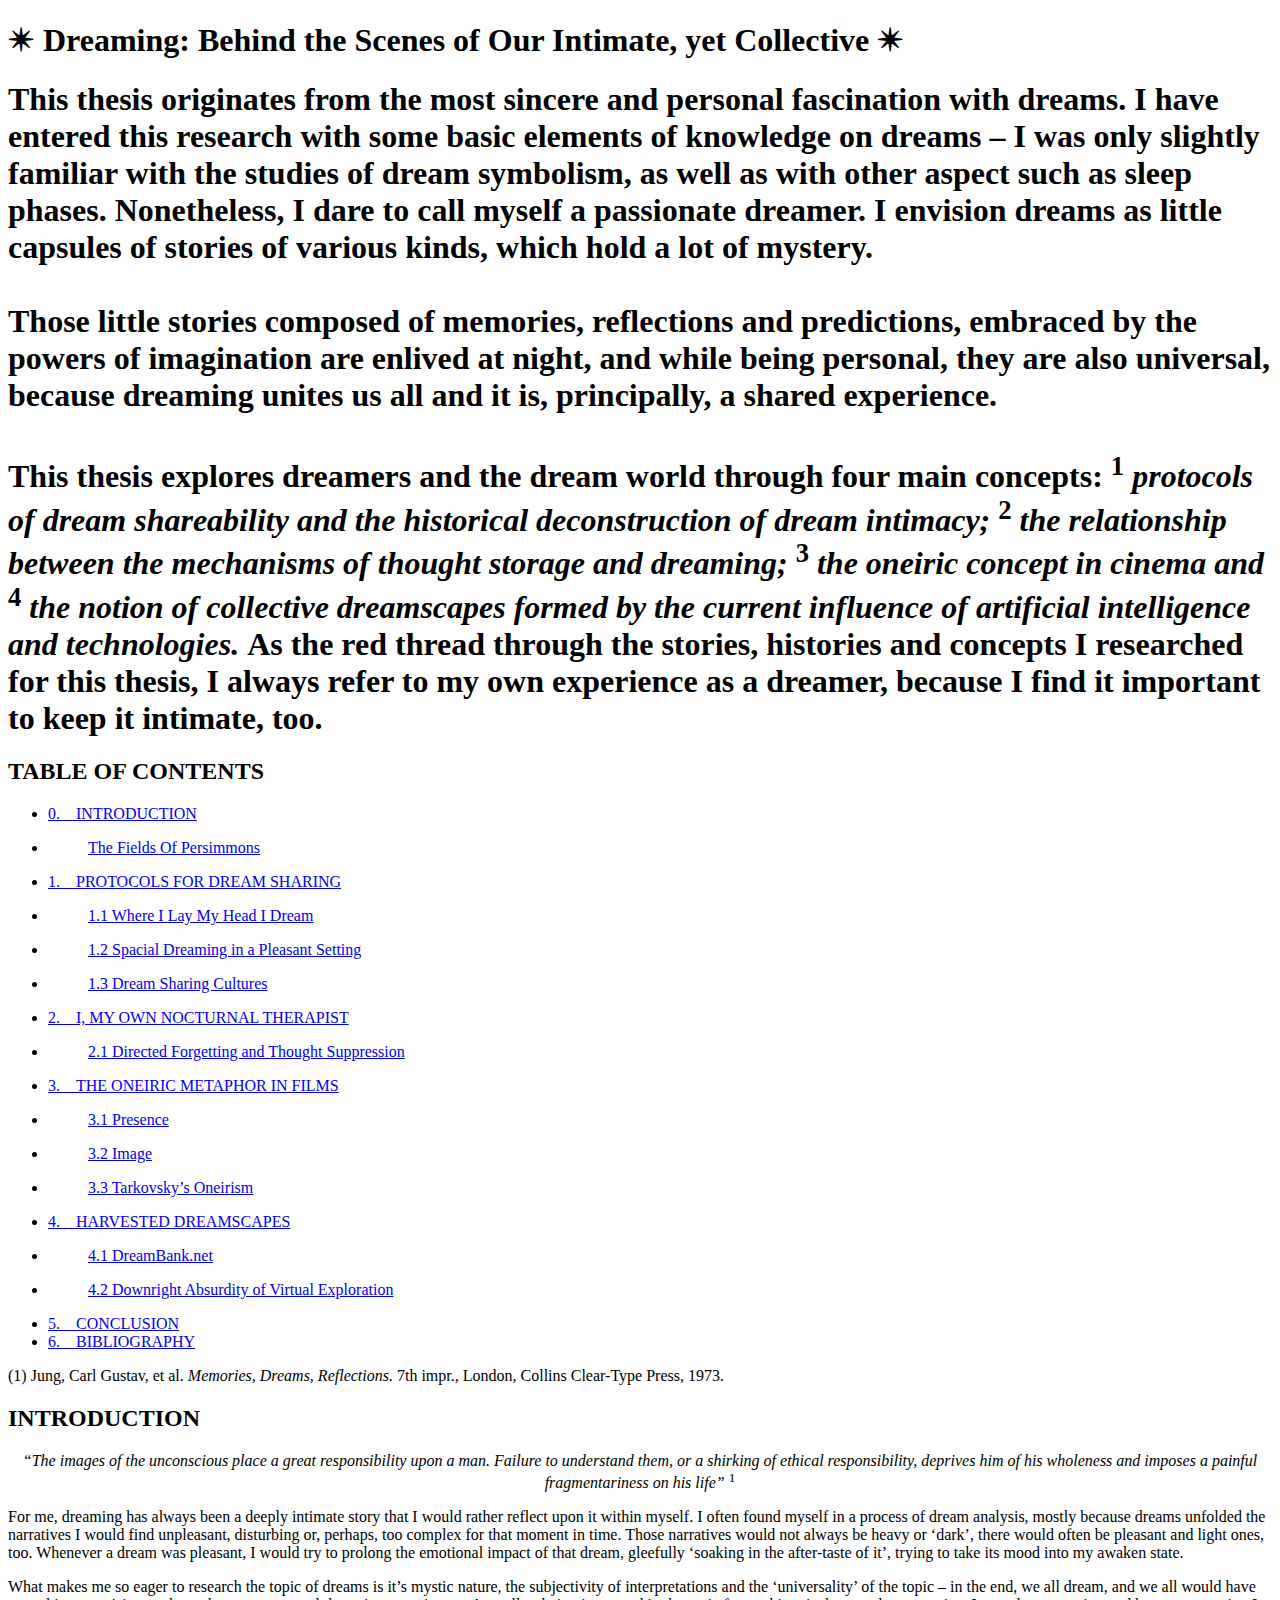
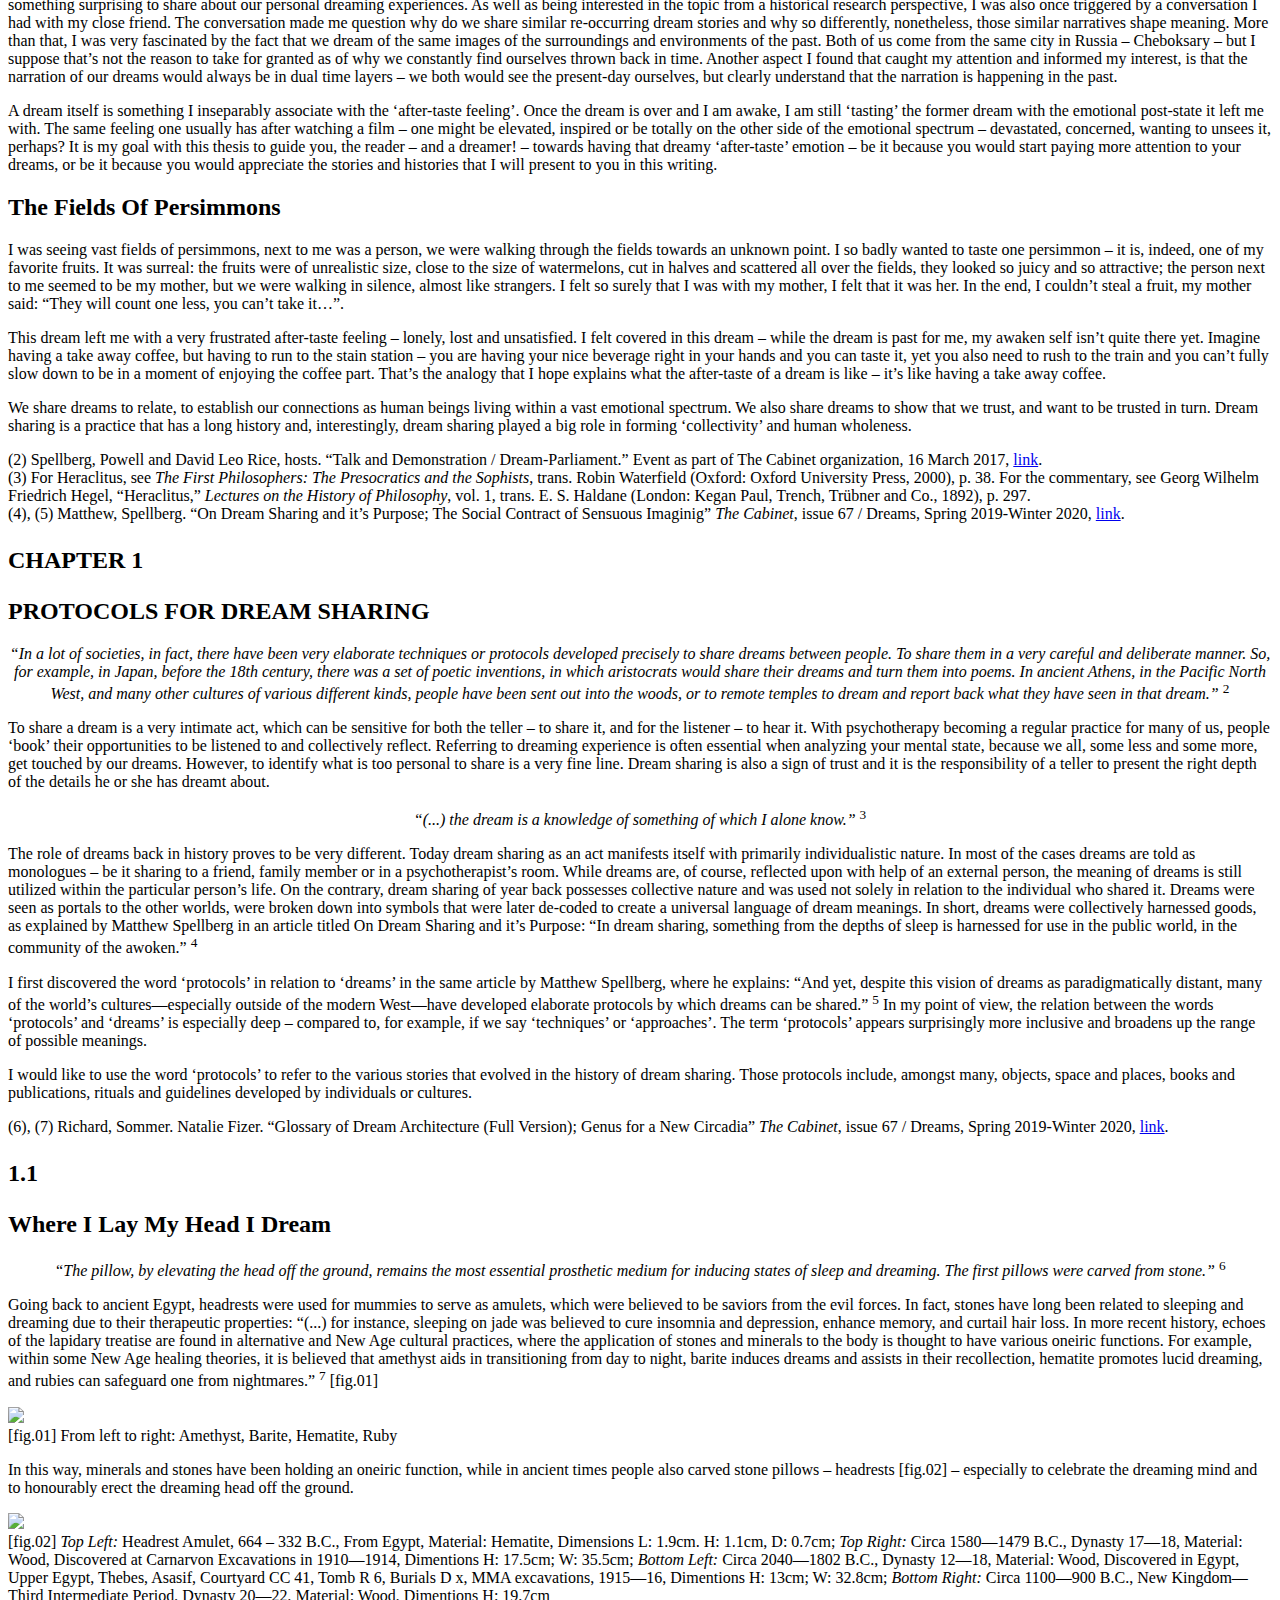
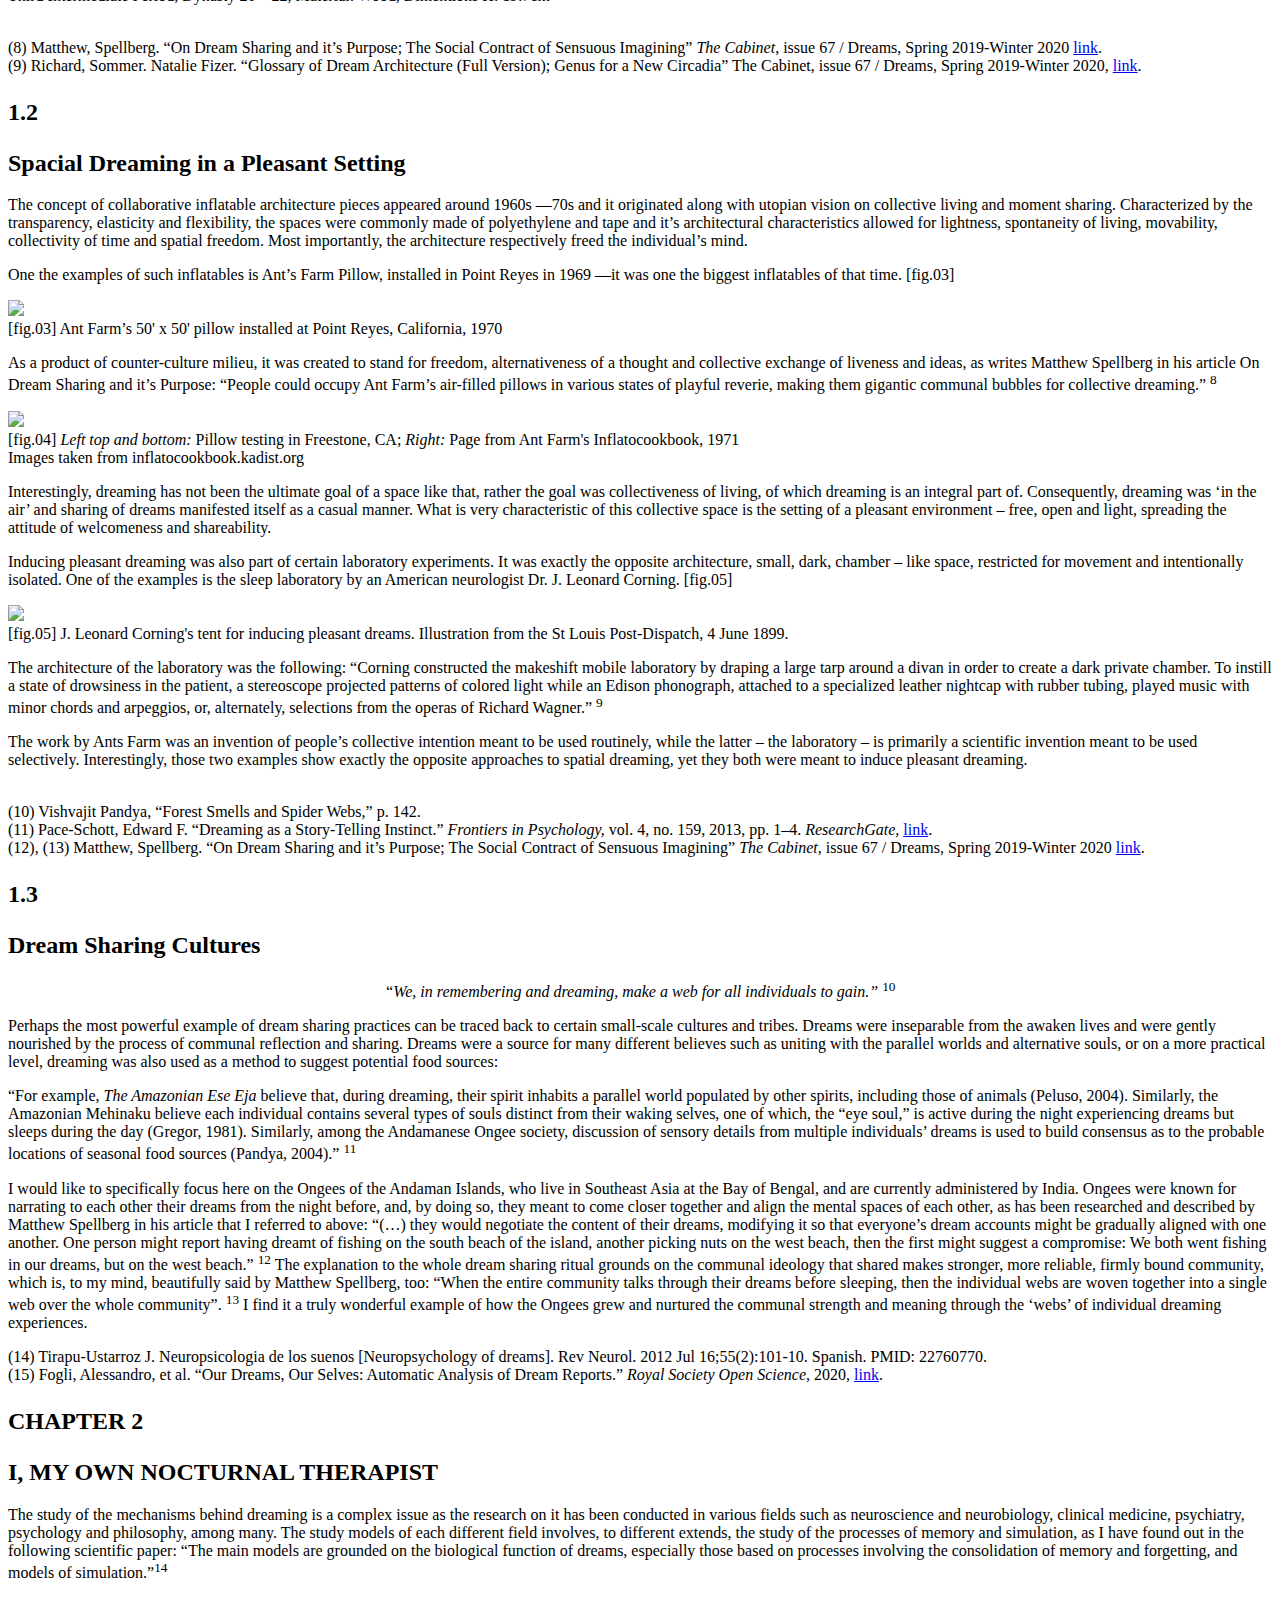
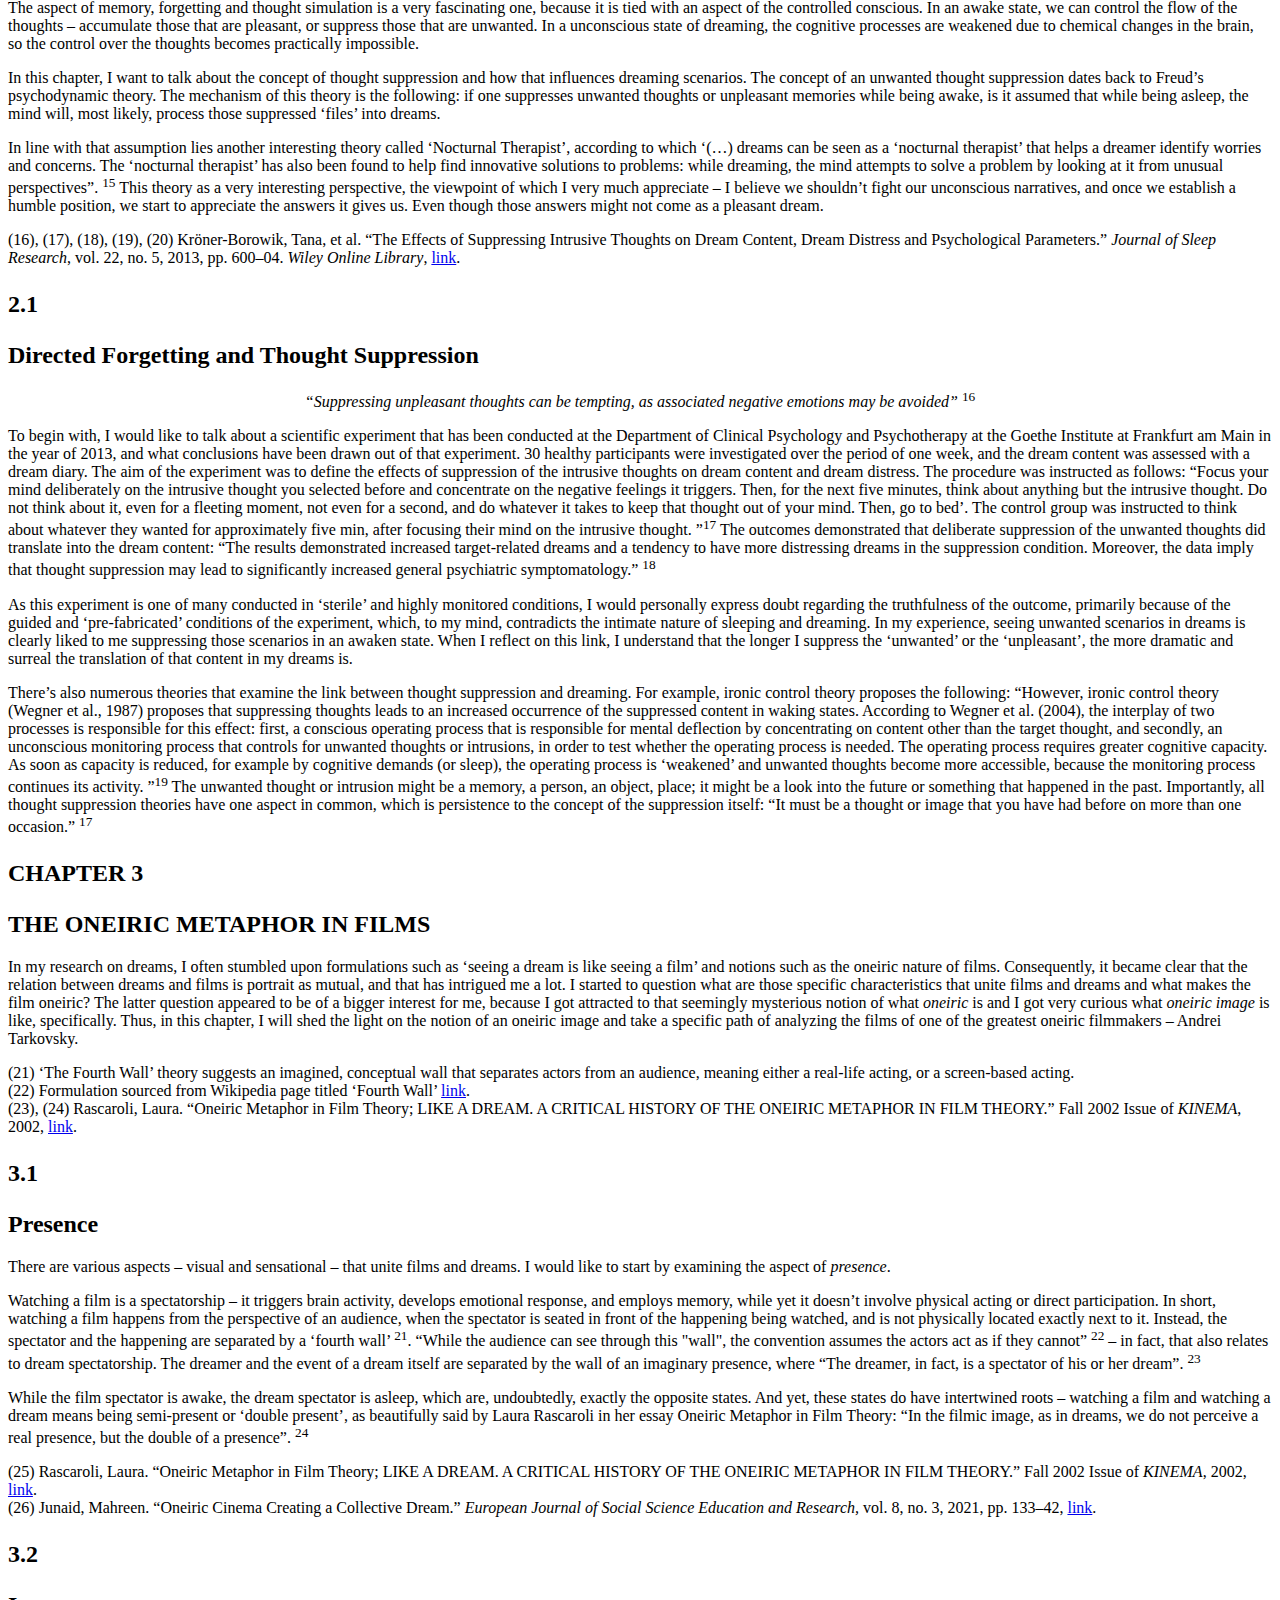
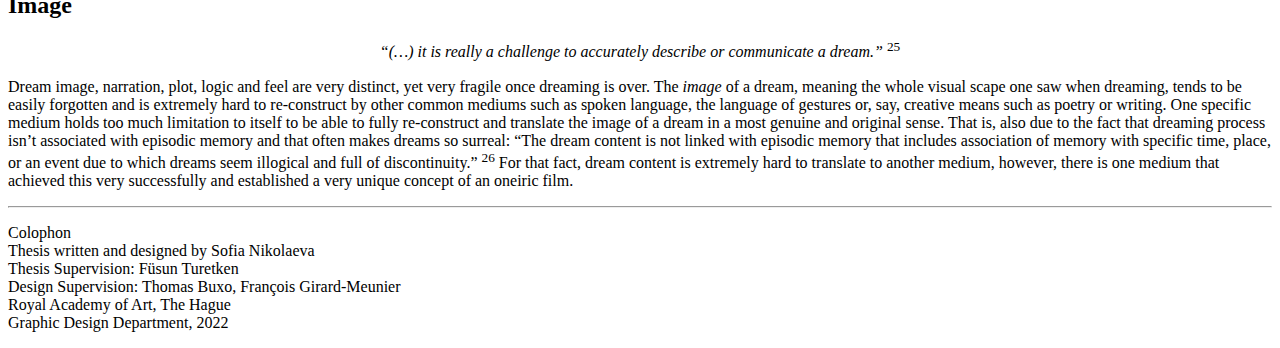
==== index.html @ 3098253f "commit" ====
<!DOCTYPE html>
<html lang="en">
<head>
<meta charset="utf-8">
<meta name="viewport" content="width=device-width,initial-scale=1.0">

<!-- meta tags, fill them with website meta infos -->
<meta name="description" content="Description of your web page" />
<meta name="keywords" content="Keyword 1, Keyword 2, Keyword 3, Keyword 4, Keyword 5 ..."/>
<meta name="author" content="Name of the author/owner of the webpage's content" />

<!-- favicons -->
<!--
	very minimal use of favicon with a 512x512px .png favicon,
	use 'https://www.favicon-generator.org' to generate a more extensive favicon code
-->
<link rel="icon" href="assets/images/favicon/favicon.png" sizes="32x32" />
<link rel="icon" href="assets/images/favicon/favicon.png" sizes="192x192" />

<!-- meta properties for social medias, twitter = twitter, og:... = facebook -->
<meta name="twitter:card" content="summary_large_image">
<meta name="twitter:title" content="Webpage title">
<meta name="twitter:description" content="Description of your web page">
<meta property="twitter:image:src" content="assets/images/imageforsocialmedias.jpg">
<meta property="og:title" content="Webpage title" />
<meta property="og:url" content="http://www.mywebsite.com/mywebpage" />
<meta property="og:description" content="Description of your webpage" />
<meta property="og:image" content="assets/images/imageforsocialmedias.jpg" />

<!-- website title, visible in the browser window and on link sharing -->
<title>Website title</title>

<!-- links for extensions and dependencies -->

<!-- css -->
<!-- normalize 'resets' some browser properties to make them look the same across browsers -->
<link rel="stylesheet" href="assets/css/normalize.css">
<link rel="stylesheet" href="assets/css/master.css?ver=1.0">

<!-- js -->
<script type="text/javascript" src="assets/js/jquery-3.6.0.min.js"></script>
<script type="text/javascript" src="assets/js/functions.js?ver=1.0"></script>

</head>

<body>



	<!-- webpage content goes here -->



	<div class="page-wrapper">



		<header>

			<h1> <span class="asterisk">✴︎</span> Dreaming: Behind the Scenes of Our Intimate, yet Collective <span class="asterisk">✴︎</span>  </h1>
      <h1> This thesis originates from the most sincere and personal fascination with dreams. I have entered this research with some basic elements of knowledge on dreams – I was only slightly familiar with the studies of dream symbolism, as well as with other aspect such as sleep phases. Nonetheless, I dare to call myself a passionate dreamer. I envision dreams as little capsules of stories of various kinds, which hold a lot of mystery.</br> <br>Those little stories composed of memories, reflections and predictions, embraced by the powers of imagination are enlived at night, and while being personal, they are also universal, because dreaming unites us all and it is, principally, a shared experience.<br></br>This thesis explores dreamers and the dream world through four main concepts: <sup>1</sup><em> protocols of dream shareability and the historical deconstruction of dream intimacy;</em> <sup>2</sup><em> the relationship between the mechanisms of thought storage and dreaming;</em> <sup>3</sup> <em>the oneiric concept in cinema and</em> <sup>4</sup> <em> the notion of collective dreamscapes formed by the current influence of artificial intelligence and technologies. </em> As the red thread through the stories, histories and concepts I researched for this thesis, I always refer to my own experience as a dreamer, because I find it important to keep it intimate, too.
 </h1>
		</header>

		<article class="container">

					<nav class="navigation">
						<h2>TABLE OF CONTENTS</strong></h2>
						<ul>
							<li><a href="#intro-1">0.&emsp;INTRODUCTION</a></li>
							<li><p style="margin-left: 40px"><a href="#intro-2">The Fields Of Persimmons</a></p></li>
							<li><a href="#chapter-1">1.&emsp;PROTOCOLS FOR DREAM SHARING</a></li>
							<li><p style="margin-left: 40px"><a href="#chapter-1-1">1.1 Where I Lay My Head I Dream</a></p></li>
							<li><p style="margin-left: 40px"><a href="#chapter-1-2">1.2 Spacial Dreaming in a Pleasant Setting</a></p></li>
							<li><p style="margin-left: 40px"><a href="#chapter-1-3">1.3 Dream Sharing Cultures</a></p></li>
							<li><a href="#chapter-2">2.&emsp;I, MY OWN NOCTURNAL THERAPIST</a></li>
							<li><p style="margin-left: 40px"><a href="#chapter-2-1">2.1 Directed Forgetting and Thought Suppression</a></p></li>
							<li><a href="#chapter-3">3.&emsp;THE ONEIRIC METAPHOR IN FILMS</a></li>
							<li><p style="margin-left: 40px"><a href="#chapter-3-1">3.1 Presence</a></p></li>
							<li><p style="margin-left: 40px"><a href="#chapter-3-2">3.2 Image</a></p></li>
							<li><p style="margin-left: 40px"><a href="#chapter-3-3">3.3 Tarkovsky’s Oneirism</a></p></li>
							<li><a href="#chapter-4">4.&emsp;HARVESTED DREAMSCAPES</a></li>
							<li><p style="margin-left: 40px"><a href="#chapter-4-2">4.1 DreamBank.net</a></p></li>
							<li><p style="margin-left: 40px"><a href="#chapter-4-3">4.2 Downright Absurdity of Virtual Exploration</a></p></li>
							<li><a href="#conclusion">5.&emsp;CONCLUSION</a></li>
							<li><a href="#bibliography">6.&emsp;BIBLIOGRAPHY</a></li>
						</ul>
					</nav>


					<main>

					<div class="chapter-container">
								<div class="chapter-content-block">

									<div class="chapter-content-images footnotes-style">
										<p>
											(1) Jung, Carl Gustav, et al. <em>Memories, Dreams, Reflections.</em> 7th impr., London, Collins Clear-Type Press, 1973.
										</p>
									</div>

									<div class="chapter-content-text">
											<h2 id="intro-1">INTRODUCTION</h2>


										<div class="footnotes-style">
											<p style="text-align:center;"><em>“The images of the unconscious place a great responsibility upon a man. Failure to understand them, or a shirking of ethical responsibility, deprives him of his wholeness and imposes a painful fragmentariness on his life”</em> <sup>1</sup>
										</div>

										<p>
											For me, dreaming has always been a deeply intimate story that I would rather reflect upon it within myself. I often found myself in a process of dream analysis, mostly because dreams unfolded the narratives I would find unpleasant, disturbing or, perhaps, too complex for that moment in time. Those narratives would not always be heavy or ‘dark’, there would often be pleasant and light ones, too. Whenever a dream was pleasant, I would try to prolong the emotional impact of that dream, gleefully ‘soaking in the after-taste of it’, trying to take its mood into my awaken state.
										</p>

										<p>
											What makes me so eager to research the topic of dreams is it’s mystic nature, the subjectivity of interpretations and the ‘universality’ of the topic – in the end, we all dream, and we all would have something surprising to share about our personal dreaming experiences. As well as being interested in the topic from a historical research perspective, I was also once triggered by a conversation I had with my close friend. The conversation made me question why do we share similar re-occurring dream stories and why so differently, nonetheless, those similar narratives shape meaning. More than that, I was very fascinated by the fact that we dream of the same images of the surroundings and environments of the past. Both of us come from the same city in Russia – Cheboksary – but I suppose that’s not the reason to take for granted as of why we constantly find ourselves thrown back in time. Another aspect I found that caught my attention and informed my interest, is that the narration of our dreams would always be in dual time layers – we both would see the present-day ourselves, but clearly understand that the narration is happening in the past.
										</p>

										<p>
										A dream itself is something I inseparably associate with the ‘after-taste feeling’. Once the dream is over and I am awake, I am still ‘tasting’ the former dream with the emotional post-state it left me with. The same feeling one usually has after watching a film – one might be elevated, inspired or be totally on the other side of the emotional spectrum – devastated, concerned, wanting to unsees it, perhaps?  It is my goal with this thesis to guide you, the reader – and a dreamer! – towards having that dreamy ‘after-taste’ emotion – be it because you would start paying more attention to your dreams, or be it because you would appreciate the stories and histories that I will present to you in this writing.
										</p>

									</div>
						</div>




						<div class="chapter-content-block">

									<div class="chapter-content-images">
									</div>

									<div class="chapter-content-text">

										<h2 id="intro-2">The Fields Of Persimmons</h2>

										<p>
											I was seeing vast fields of persimmons, next to me was a person, we were walking through the fields towards an unknown point. I so badly wanted to taste one persimmon – it is, indeed, one of my favorite fruits. It was surreal:  the fruits were of unrealistic size, close to the size of watermelons, cut in halves and scattered all over the fields, they looked so juicy and so attractive; the person next to me seemed to be my mother, but we were walking in silence, almost like strangers. I felt so surely that I was with my mother, I felt that it was her.
											 In the end, I couldn’t steal a fruit, my mother said:
											“They will count one less, you can’t take it…”.
										</p>

										<p>
											This dream left me with a very frustrated after-taste feeling – lonely, lost and unsatisfied. I felt covered in this dream – while the dream is past for me, my awaken self isn’t quite there yet. Imagine having a take away coffee, but having to run to the stain station – you are having your nice beverage right in your hands and you can taste it, yet you also need to rush to the train and you can’t fully slow down to be in a moment of enjoying the coffee part. That’s the analogy that I hope explains what the after-taste of a dream is like – it’s like having a take away coffee.
										</p>

										<p>
											We share dreams to relate, to establish our connections as human beings living within a vast emotional spectrum. We also share dreams to show that we trust, and want to be trusted in turn. Dream sharing is a practice that has a long history and, interestingly, dream sharing played a big role in forming ‘collectivity’ and human wholeness.
										</p>

									</div>
						</div>





						<div class="chapter-content-block">

										<div class="chapter-content-images footnotes-style">
											<p>
													(2) Spellberg, Powell and David Leo Rice, hosts. “Talk and Demonstration / Dream-Parliament.” Event as part of The Cabinet organization, 16 March 2017, <a href="https://www.cabinetmagazine.org/events/spellberg_powell_rice_dreamparliament.php" target="_blank">link</a>.
													<br> (3) For Heraclitus, see <em>The First Philosophers: The Presocratics and the Sophists</em>, trans. Robin Waterfield (Oxford: Oxford University Press, 2000), p. 38. For the commentary, see Georg Wilhelm Friedrich Hegel, “Heraclitus,” <em>Lectures on the History of Philosophy</em>, vol. 1, trans. E. S. Haldane (London: Kegan Paul, Trench, Trübner and Co., 1892), p. 297.</br>
													(4), (5) Matthew, Spellberg. “On Dream Sharing and it’s Purpose; The Social Contract of Sensuous Imaginig” <em>The Cabinet</em>, issue 67 / Dreams, Spring 2019-Winter 2020, <a href="https://www.cabinetmagazine.org/issues/67/spellberg1.php" target="_blank">link</a>.
											</p>
										</div>

										<div class="chapter-content-text">

											<h2 id="chapter-1">
												<p>CHAPTER 1</p>
												PROTOCOLS FOR DREAM SHARING</h2>

												<div class="footnotes-style">
													<p style="text-align:center;"><em>“In a lot of societies, in fact, there have been very elaborate techniques or protocols developed precisely to share dreams between people. To share them in a very careful and deliberate manner. So, for example, in Japan, before the 18th century, there was a set of poetic inventions, in which aristocrats would share their dreams and turn them into poems. In ancient Athens, in the Pacific North West, and many other cultures of various different kinds, people have been sent out into the woods, or to remote temples to dream and report back what they have seen in that dream.” </em> <sup>2</sup>
												</div>

											<p>
												To share a dream is a very intimate act, which can be sensitive for both the teller – to share it, and for the listener – to hear it. With psychotherapy becoming a regular practice for many of us, people ‘book’ their opportunities to be listened to and collectively reflect. Referring to dreaming experience is often essential when analyzing your mental state, because we all, some less and some more, get touched by our dreams. However, to identify what is too personal to share is a very fine line. Dream sharing is also a sign of trust and it is the responsibility of a teller to present the right depth of the details he or she has dreamt about.
											</p>

											<div class="footnotes-style">
												<p style="text-align:center;"><em>“(...) the dream is a knowledge of something of which I alone know.”</em> <sup>3</sup>
											</div>

											<p>
												The role of dreams back in history proves to be very different. Today dream sharing as an act manifests itself with primarily individualistic nature. In most of the cases dreams are told as monologues – be it sharing to a friend, family member or in a psychotherapist’s room. While dreams are, of course, reflected upon with help of an external person, the meaning of dreams is still utilized within the particular person’s  life. On the contrary, dream sharing of year back possesses collective nature and was used not solely in relation to the individual who shared it. Dreams were seen as portals to the other worlds, were broken down into symbols that were later de-coded to create a universal language of dream meanings. In short, dreams were collectively harnessed goods, as explained by Matthew Spellberg in an article titled On Dream Sharing and it’s Purpose: “In dream sharing, something from the depths of sleep is harnessed for use in the public world, in the community of the awoken.” <sup>4</sup>
											</p>

											<p>
												I first discovered the word ‘protocols’ in relation to ‘dreams’ in the same article by Matthew Spellberg, where he explains: “And yet, despite this vision of dreams as paradigmatically distant, many of the world’s cultures—especially outside of the modern West—have developed elaborate protocols by which dreams can be shared.” <sup>5</sup>  In my point of view, the relation between the words ‘protocols’ and ‘dreams’ is especially deep – compared to, for example, if we say ‘techniques’ or ‘approaches’. The term ‘protocols’ appears surprisingly more inclusive and broadens up the range of possible meanings.
											</p>

											<p>
												I would like to use the word ‘protocols’ to refer to the various stories that evolved in the history of dream sharing. Those protocols include, amongst many, objects, space and places, books and publications, rituals and guidelines developed by individuals or cultures.
											</p>

										</div>
									</div>




									<div class="chapter-content-block">

											<div class="chapter-content-images footnotes-style">
												<p>
													(6), (7) Richard, Sommer. Natalie Fizer. “Glossary of Dream Architecture (Full Version); Genus for a New Circadia” <em>The Cabinet</em>, issue 67 / Dreams, Spring 2019-Winter 2020, <a href="https://www.cabinetmagazine.org/issues/67/fizer_sommer_full.php" target="_blank">link</a>.
												</p>
											</div>

											<div class="chapter-content-text">

												<h2 id="chapter-1-1">
													<p>1.1</p>
													Where I Lay My Head I Dream</h2>

													<div class="footnotes-style">
														<p style="text-align:center;"><em>“The pillow, by elevating the head off the ground, remains the most essential prosthetic medium for inducing states of sleep and dreaming. The first pillows were carved from stone.”</em> <sup>6</sup>
													</div>

												<p>
													Going back to ancient Egypt, headrests were used for mummies to serve as amulets, which were believed to be saviors from the evil forces. In fact, stones have long been related to sleeping and dreaming due to their therapeutic properties: “(...) for instance, sleeping on jade was believed to cure insomnia and depression, enhance memory, and curtail hair loss. In more recent history, echoes of the lapidary treatise are found in alternative and New Age cultural practices, where the application of stones and minerals to the body is thought to have various oneiric functions. For example, within some New Age healing theories, it is believed that amethyst aids in transitioning from day to night, barite induces dreams and assists in their recollection, hematite promotes lucid dreaming, and rubies can safeguard one from nightmares.” <sup>7</sup> [fig.01]

												</p>

												<img src="assets/images/favicon/stones.png" width=100%>
												<figcaption>[fig.01] From left to right: Amethyst, Barite, Hematite, Ruby</figcaption>

												<p>
													In this way, minerals and stones have been holding an oneiric function, while in ancient times people also carved stone pillows – headrests [fig.02]  – especially to celebrate the dreaming mind and to honourably erect the dreaming head off the ground.
												</p>

												<img src="assets/images/favicon/headrests.png" width=100%>
												<figcaption>[fig.02] <i>Top Left:</i> Headrest Amulet, 664 – 332 B.C., From Egypt, Material: Hematite, Dimensions L: 1.9cm. H: 1.1cm, D: 0.7cm; <i>Top Right:</i> Circa 1580—1479 B.C., Dynasty 17—18, Material: Wood, Discovered at Carnarvon Excavations in 1910—1914, Dimentions H: 17.5cm; W: 35.5cm; <i>Bottom Left:</i> Circa 2040—1802 B.C., Dynasty 12—18, Material: Wood, Discovered in Egypt, Upper Egypt, Thebes, Asasif, Courtyard CC 41, Tomb R 6, Burials D x, MMA excavations, 1915—16, Dimentions H: 13cm; W: 32.8cm; <i>Bottom Right:</i> Circa 1100—900 B.C., New Kingdom—Third Intermediate Period, Dynasty 20—22, Material: Wood, Dimentions H: 19.7cm</figcaption>

										</div>
								</div>



										<div class="chapter-content-block">

											<div class="chapter-content-images footnotes-style">
												<p>
													<br>(8) Matthew, Spellberg. “On Dream Sharing and it’s Purpose; The Social Contract of Sensuous Imagining” <em>The Cabinet</em>, issue 67 / Dreams, Spring 2019-Winter 2020 <a href="https://www.cabinetmagazine.org/issues/67/spellberg1.php" target="_blank">link</a>.</br>
													(9) Richard, Sommer. Natalie Fizer. “Glossary of Dream Architecture (Full Version); Genus for a New Circadia” The Cabinet, issue 67 / Dreams, Spring 2019-Winter 2020, <a href="https://www.cabinetmagazine.org/issues/67/fizer_sommer_full.php" target="_blank">link</a>.
												</p>
											</div>

												<div class="chapter-content-text">

													<h2 id="chapter-1-2">
														<p>1.2</p>
														Spacial Dreaming in a Pleasant Setting</h2>

													<p>
														The concept of collaborative inflatable architecture pieces appeared around 1960s —70s and it originated along with utopian vision on collective living and moment sharing. Characterized by the transparency, elasticity and flexibility, the spaces were commonly made of polyethylene and tape and it’s architectural characteristics allowed for lightness, spontaneity of living, movability, collectivity of time and spatial freedom. Most importantly, the architecture respectively freed the individual’s mind.
													</p>

													<p>
														One the examples of such inflatables is Ant’s Farm Pillow, installed in Point Reyes in 1969 —it was one the biggest inflatables of that time. [fig.03]
													</p>

													<img src="assets/images/favicon/antsfarm3.jpg" width=100%>
													<figcaption>[fig.03] Ant Farm’s 50' x 50' pillow installed at Point Reyes, California, 1970</figcaption>

													<p>
														As a product of counter-culture milieu, it was created to stand for freedom, alternativeness of a thought and collective exchange of liveness and ideas, as writes Matthew Spellberg in his article On Dream Sharing and it’s Purpose: “People could occupy Ant Farm’s air-filled pillows in various states of playful reverie, making them gigantic communal bubbles for collective dreaming.” <sup>8</sup>
													</p>

													<img src="assets/images/favicon/antsfarm2.png" width=100%>
													<figcaption>[fig.04] <em>Left top and bottom:</em> Pillow testing in Freestone, CA; <em>Right:</em> Page from Ant Farm's Inflatocookbook, 1971
 													<br>Images taken from inflatocookbook.kadist.org</br></figcaption>

													<p>
														Interestingly, dreaming has not been the ultimate goal of a space like that, rather the goal was collectiveness of living, of which dreaming is an integral part of. Consequently, dreaming was ‘in the air’ and sharing of dreams manifested itself as a casual manner. What is very characteristic of this collective space is the setting of a pleasant environment – free, open and light, spreading the attitude of welcomeness and shareability.
													</p>

													<p>
														Inducing pleasant dreaming was also part of certain laboratory experiments. It was exactly the opposite architecture, small, dark, chamber – like space, restricted for movement and intentionally isolated. One of the examples is the sleep laboratory by an American neurologist Dr. J. Leonard Corning. [fig.05]
													</p>

													<img src="assets/images/favicon/lab.jpg" width=100%>
													<figcaption>[fig.05] J. Leonard Corning's tent for inducing pleasant dreams. Illustration from the St Louis Post-Dispatch, 4 June 1899.</figcaption>

													<p>
														The architecture of the laboratory was the following: “Corning constructed the makeshift mobile laboratory by draping a large tarp around a divan in order to create a dark private chamber. To instill a state of drowsiness in the patient, a stereoscope projected patterns of colored light while an Edison phonograph, attached to a specialized leather nightcap with rubber tubing, played music with minor chords and arpeggios, or, alternately, selections from the operas of Richard Wagner.” <sup>9</sup>
													</p>

													<p>
														The work by Ants Farm was an invention of people’s collective intention meant to be used routinely, while the latter – the laboratory – is primarily a scientific invention meant to be used selectively. Interestingly, those two examples show exactly the opposite approaches to spatial dreaming, yet they both were meant to induce pleasant dreaming.
													</p>

									</div>
							</div>


							<div class="chapter-content-block">

								<div class="chapter-content-images footnotes-style">
									<p>
										<br>(10) Vishvajit Pandya, “Forest Smells and Spider Webs,” p. 142.</br>
										(11) Pace-Schott, Edward F. “Dreaming as a Story-Telling Instinct.” <em>Frontiers in Psychology,</em> vol. 4, no. 159, 2013, pp. 1–4. <em>ResearchGate,</em> <a href="https://www.researchgate.net/publication/236129704_Dreaming_as_a_story-telling_instinct" target="_blank">link</a>.
										<br>(12), (13) Matthew, Spellberg. “On Dream Sharing and it’s Purpose; The Social Contract of Sensuous Imagining” <em>The Cabinet</em>, issue 67 / Dreams, Spring 2019-Winter 2020 <a href="https://www.cabinetmagazine.org/issues/67/spellberg1.php" target="_blank">link</a>.</br>
									</p>
								</div>

									<div class="chapter-content-text">

										<h2 id="chapter-1-3">
											<p>1.3</p>
											Dream Sharing Cultures</h2>

											<div class="footnotes-style">
												<p style="text-align:center;"><em>“We, in remembering and dreaming, make a web for all individuals to gain.”</em> <sup>10</sup>
											</div>

										<p>
											Perhaps the most powerful example of dream sharing practices can be traced back to certain small-scale cultures and tribes. Dreams were inseparable from the awaken lives and were gently nourished by the process of communal reflection and sharing. Dreams were a source for many different believes such as uniting with the parallel worlds and alternative souls, or on a more practical level, dreaming was also used as a method to suggest potential food sources:
										</p>

										<p>
											“For example, <em>The Amazonian Ese Eja</em> believe that, during dreaming, their spirit inhabits a parallel world populated by other spirits, including those of animals (Peluso, 2004). Similarly, the Amazonian Mehinaku believe each individual contains several types of souls distinct from their waking selves, one of which, the “eye soul,” is active during the night experiencing dreams but sleeps during the day (Gregor, 1981). Similarly, among the Andamanese Ongee society, discussion of sensory details from multiple individuals’ dreams is used to build consensus as to the probable locations of seasonal food sources (Pandya, 2004).” <sup>11</sup>
										</p>



										<p>
											I would like to specifically focus here on the Ongees of the Andaman Islands, who live in Southeast Asia at the Bay of Bengal, and are currently administered by India. Ongees were known for narrating to each other their dreams from the night before, and, by doing so, they meant to come closer together and align the mental spaces of each other, as has been researched and described by Matthew Spellberg in his article that I referred to above: “(…) they would negotiate the content of their dreams, modifying it so that everyone’s dream accounts might be gradually aligned with one another. One person might report having dreamt of fishing on the south beach of the island, another picking nuts on the west beach, then the first might suggest a compromise: We both went fishing in our dreams, but on the west beach.” <sup>12</sup> The explanation to the whole dream sharing ritual grounds on the communal ideology that shared makes stronger, more reliable, firmly bound community, which is, to my mind, beautifully said by Matthew Spellberg, too: “When the entire community talks through their dreams before sleeping, then the individual webs are woven together into a single web over the whole community”. <sup>13</sup>  I find it a truly wonderful example of how the Ongees grew and nurtured the communal strength and meaning through the ‘webs’ of individual dreaming experiences.
										</p>

									</div>
							</div>


							<div class="chapter-content-block">

											<div class="chapter-content-images footnotes-style">
												<p>
														(14) Tirapu-Ustarroz J. Neuropsicologia de los suenos [Neuropsychology of dreams]. Rev Neurol. 2012 Jul 16;55(2):101-10. Spanish. PMID: 22760770.
														<br> (15) Fogli, Alessandro, et al. “Our Dreams, Our Selves: Automatic Analysis of Dream Reports.” <em>Royal Society Open Science,</em> 2020, <a href="https://royalsocietypublishing.org/doi/pdf/10.1098/rsos.192080" target="_blank">link</a>.</br>
												</p>
											</div>

											<div class="chapter-content-text">

												<h2 id="chapter-2">
													<p>CHAPTER 2</p>
													I, MY OWN NOCTURNAL THERAPIST</h2>


												<p>
													The study of the mechanisms behind dreaming is a complex issue as the research on it has been conducted in various fields such as neuroscience and neurobiology, clinical medicine, psychiatry, psychology and philosophy, among many. The study models of each different field involves, to different extends, the study of the processes of memory and simulation, as I have found out in the following scientific paper: “The main models are grounded on the biological function of dreams, especially those based on processes involving the consolidation of memory and forgetting, and models of simulation.”<sup>14</sup>
												</p>

												<p>
													The aspect of memory, forgetting and thought simulation is a very fascinating one, because it is tied with an aspect of the controlled conscious. In an awake state, we can control the flow of the thoughts – accumulate those that are pleasant, or suppress those that are unwanted. In a unconscious state of dreaming, the cognitive processes are weakened due to chemical changes in the brain, so the control over the thoughts becomes practically impossible.
												</p>

												<p>
													In this chapter, I want to talk about the concept of thought suppression and how that influences dreaming scenarios. The concept of an unwanted thought suppression dates back to Freud’s psychodynamic theory. The mechanism of this theory is the following: if one suppresses unwanted thoughts or unpleasant memories while being awake, is it assumed that while being asleep, the mind will, most likely, process those suppressed ‘files’ into dreams.
												</p>

												<p>
													In line with that assumption lies another interesting theory called ‘Nocturnal Therapist’, according to which ‘(…) dreams can be seen as a ‘nocturnal therapist’ that helps a dreamer identify worries and concerns. The ‘nocturnal therapist’ has also been found to help find innovative solutions to problems: while dreaming, the mind attempts to solve a problem by looking at it from unusual perspectives”. <sup>15</sup> This theory as a very interesting perspective, the viewpoint of which I very much appreciate – I believe we shouldn’t fight our unconscious narratives, and once we establish a humble position, we start to appreciate the answers it gives us. Even though those answers might not come as a pleasant dream.
												</p>

											</div>
										</div>


										<div class="chapter-content-block">

											<div class="chapter-content-images footnotes-style">
												<p>
													(16), (17), (18), (19), (20) Kröner-Borowik, Tana, et al. “The Effects of Suppressing Intrusive Thoughts on Dream Content, Dream Distress and Psychological Parameters.” <em>Journal of Sleep Research</em>, vol. 22, no. 5, 2013, pp. 600–04. <em>Wiley Online Library</em>, <a href="https://onlinelibrary.wiley.com/doi/full/10.1111/jsr.12058" target="_blank">link</a>.
												</p>
											</div>

												<div class="chapter-content-text">

													<h2 id="chapter-2-1">
														<p>2.1</p>
														Directed Forgetting and Thought Suppression</h2>

														<div class="footnotes-style">
															<p style="text-align:center;"><em>“Suppressing unpleasant thoughts can be tempting, as associated negative emotions may be avoided” </em> <sup>16</sup>
														</div>

													<p>
														To begin with, I would like to talk about a scientific experiment that has been conducted at the Department of Clinical Psychology and Psychotherapy at the Goethe Institute at Frankfurt am Main in the year of 2013, and what conclusions have been drawn out of that experiment. 30 healthy participants were investigated over the period of one week, and the dream content was assessed with a dream diary. The aim of the experiment was to define the effects of suppression of the intrusive thoughts on dream content and dream distress. The procedure was instructed as follows: “Focus your mind deliberately on the intrusive thought you selected before and concentrate on the negative feelings it triggers. Then, for the next five minutes, think about anything but the intrusive thought. Do not think about it, even for a fleeting moment, not even for a second, and do whatever it takes to keep that thought out of your mind. Then, go to bed’. The control group was instructed to think about whatever they wanted for approximately five min, after focusing their mind on the intrusive thought. ”<sup>17</sup> The outcomes demonstrated that deliberate suppression of the unwanted thoughts did translate into the dream content: “The results demonstrated increased target-related dreams and a tendency to have more distressing dreams in the suppression condition. Moreover, the data imply that thought suppression may lead to significantly increased general psychiatric symptomatology.” <sup>18</sup>
													</p>

													<p>
														As this experiment is one of many conducted in ‘sterile’ and highly monitored conditions, I would personally express doubt regarding the truthfulness of the outcome, primarily because of the guided and ‘pre-fabricated’ conditions of the experiment, which, to my mind, contradicts the intimate nature of sleeping and dreaming. In my experience, seeing unwanted scenarios in dreams is clearly liked to me suppressing those scenarios in an awaken state. When I reflect on this link, I understand that the longer I suppress the ‘unwanted’ or the ‘unpleasant’, the more dramatic and surreal the translation of that content in  my dreams is.
													</p>


													<p>
														There’s also numerous theories that examine the link between thought suppression and dreaming. For example, ironic control theory proposes the following: “However, ironic control theory (Wegner et al., 1987) proposes that suppressing thoughts leads to an increased occurrence of the suppressed content in waking states. According to Wegner et al. (2004), the interplay of two processes is responsible for this effect: first, a conscious operating process that is responsible for mental deflection by concentrating on content other than the target thought, and secondly, an unconscious monitoring process that controls for unwanted thoughts or intrusions, in order to test whether the operating process is needed. The operating process requires greater cognitive capacity. As soon as capacity is reduced, for example by cognitive demands (or sleep), the operating process is ‘weakened’ and unwanted thoughts become more accessible, because the monitoring process continues its activity. ”<sup>19</sup> The unwanted thought or intrusion might be a memory, a person, an object, place; it might be a look into the future or something that happened in the past. Importantly, all thought suppression theories have one aspect in common, which is persistence to the concept of the suppression itself: “It must be a thought or image that you have had before on more than one occasion.” <sup>17</sup>

												</div>
										</div>


										<div class="chapter-content-block">

														<div class="chapter-content-images footnotes-style">
															<p>

															</p>
														</div>

														<div class="chapter-content-text">

															<h2 id="chapter-3">
																<p>CHAPTER 3</p>
																THE ONEIRIC METAPHOR IN FILMS</h2>


															<p>
																In my research on dreams, I often stumbled upon formulations such as ‘seeing a dream is like seeing a film’ and notions such as the oneiric nature of films. Consequently, it became clear that the relation between dreams and films is portrait as mutual, and that has intrigued me a lot. I started to question what are those specific characteristics that unite films and dreams and what makes the film oneiric? The latter question appeared to be of a bigger interest for me, because I got attracted to that seemingly mysterious notion of what <em>oneiric</em> is and I got very curious what <em>oneiric image</em> is like, specifically. Thus, in this chapter, I will shed the light on the notion of an oneiric image and take a specific path of analyzing the films of one of the greatest oneiric filmmakers – Andrei Tarkovsky.
															</p>

														</div>
													</div>




													<div class="chapter-content-block">

														<div class="chapter-content-images footnotes-style">
															<p>
																(21) ‘The Fourth Wall’ theory suggests an imagined, conceptual wall that separates actors from an audience, meaning either a real-life acting, or a screen-based acting.
																<br> (22) Formulation sourced from Wikipedia page titled ‘Fourth Wall’ <a href="https://en.wikipedia.org/wiki/Fourth_wall" target="_blank">link</a>.</br>
																(23), (24) Rascaroli, Laura. “Oneiric Metaphor in Film Theory; LIKE A DREAM. A CRITICAL HISTORY OF THE ONEIRIC METAPHOR IN FILM THEORY.” Fall 2002 Issue of <em>KINEMA</em>, 2002,  <a href="https://openjournals.uwaterloo.ca/index.php/kinema/article/download/982/1054?inline=1" target="_blank">link</a>.
															</p>
														</div>

															<div class="chapter-content-text">

																<h2 id="chapter-3-1">
																	<p>3.1</p>
																	Presence</h2>

																	<div class="footnotes-style">
																	</div>

																<p>
																	There are various aspects – visual and sensational – that unite films and dreams. I would like to start by  examining the aspect of <em>presence</em>.
																</p>


																<p>
																	Watching a film is a spectatorship – it triggers brain activity, develops emotional response, and employs memory, while yet it doesn’t involve physical acting or direct participation. In short, watching a film happens from the perspective of an audience, when the spectator is seated in front of the happening being watched, and is not physically located exactly next to it. Instead, the spectator and the happening are separated by a ‘fourth wall’ <sup>21</sup>. “While the audience can see through this "wall", the convention assumes the actors act as if they cannot” <sup>22</sup>   – in fact, that also relates to dream spectatorship. The dreamer and the event of a dream itself are separated by the wall of an imaginary presence, where “The dreamer, in fact, is a spectator of his or her dream”. <sup>23</sup>
																</p>

																<p>
																	While the film spectator is awake, the dream spectator is asleep, which are, undoubtedly, exactly the opposite states. And yet, these states do have intertwined roots  – watching a film and watching a dream means being semi-present or ‘double present’, as beautifully said by Laura Rascaroli in her essay Oneiric Metaphor in Film Theory: “In the filmic image, as in dreams, we do not perceive a real presence, but the double of a presence”. <sup>24</sup>
																</p>



															</div>
													</div>




													<div class="chapter-content-block">

														<div class="chapter-content-images footnotes-style">
															<p>
																(25) Rascaroli, Laura. “Oneiric Metaphor in Film Theory; LIKE A DREAM. A CRITICAL HISTORY OF THE ONEIRIC METAPHOR IN FILM THEORY.” Fall 2002 Issue of <em>KINEMA</em>, 2002,  <a href="https://openjournals.uwaterloo.ca/index.php/kinema/article/download/982/1054?inline=1" target="_blank">link</a>.
																<br> (26) Junaid, Mahreen. “Oneiric Cinema Creating a Collective Dream.” <em>European Journal of Social Science Education and Research,</em> vol. 8, no. 3, 2021, pp. 133–42,   <a href="https://revistia.com/files/articles/ejser_v8_i3_21/Junaid.pdf" target="_blank">link</a>.</br>
															</p>
														</div>

															<div class="chapter-content-text">

																<h2 id="chapter-3-2">
																	<p>3.2</p>
																	Image</h2>

																	<div class="footnotes-style">
																		<p style="text-align:center;"><em>“(…) it is really a challenge to accurately describe or communicate a dream.”  </em> <sup>25</sup>
																	</div>

																<p>
																	Dream image, narration, plot, logic and feel are very distinct, yet very fragile once dreaming is over. The <em>image</em> of a dream, meaning the whole visual scape one saw when dreaming, tends to be easily forgotten and is extremely hard to re-construct by other common mediums such as spoken language, the language of gestures or, say, creative means such as poetry or writing. One specific medium holds too much limitation to itself to be able to fully re-construct and translate the image of a dream in a most genuine and original sense. That is, also due to the fact that dreaming process isn’t associated with episodic memory and that often makes dreams so surreal: “The dream content is not linked with episodic memory that includes association of memory with specific time, place, or an event due to which dreams seem illogical and full of discontinuity.” <sup>26</sup>  For that fact, dream content is extremely hard to translate to another medium, however, there is one medium that achieved this very successfully and established a very unique concept of an oneiric film.
																</p>

															</div>
													</div>




						</div>


						<!--
						<h2 id="chapter-1">1. Protocols for Dream Sharing</h2>

						<p>
							Sed volutpat mauris at tempus cursus. Aenean finibus eros nibh, vel consequat velit porta ut. In faucibus ante sed mattis efficitur. Duis semper scelerisque sollicitudin. Vestibulum faucibus, nisl at venenatis posuere, nisi felis congue mauris, eget auctor mi nulla nec tellus. Pellentesque habitant morbi tristique senectus et netus et malesuada fames ac turpis egestas. Integer sapien metus, blandit vehicula purus quis, vehicula cursus erat. Donec non cursus neque.
						</p>

						<p>
							Vestibulum ante ipsum primis in faucibus orci luctus et ultrices posuere cubilia curae; Sed a sem dignissim, pulvinar risus sed, maximus mi. Sed non neque et nulla dignissim convallis. In tincidunt pharetra feugiat. Etiam vel velit accumsan, hendrerit lorem et, aliquet est. Fusce et ante porta, malesuada felis eget, vulputate elit. Quisque eu lacus egestas, maximus tellus non, commodo arcu. Nullam orci odio, molestie vel suscipit vitae, aliquam at ante. Sed vehicula dapibus elit, eget posuere sem porttitor eget. Fusce aliquam interdum tortor, et pharetra dui. Donec consectetur vestibulum ipsum, sed euismod odio. Mauris dictum, velit sit amet dictum imperdiet, enim ex laoreet lorem, ut sodales ex eros nec turpis.
						</p>

						<h2 id="chapter-1-1">1.1 Where I Lay My Head I Dream</h2>

						<p>
							Sed volutpat mauris at tempus cursus. Aenean finibus eros nibh, vel consequat velit porta ut. In faucibus ante sed mattis efficitur. Duis semper scelerisque sollicitudin. Vestibulum faucibus, nisl at venenatis posuere, nisi felis congue mauris, eget auctor mi nulla nec tellus. Pellentesque habitant morbi tristique senectus et netus et malesuada fames ac turpis egestas. Integer sapien metus, blandit vehicula purus quis, vehicula cursus erat. Donec non cursus neque.
						</p>

						<p>
							Vestibulum ante ipsum primis in faucibus orci luctus et ultrices posuere cubilia curae; Sed a sem dignissim, pulvinar risus sed, maximus mi. Sed non neque et nulla dignissim convallis. In tincidunt pharetra feugiat. Etiam vel velit accumsan, hendrerit lorem et, aliquet est. Fusce et ante porta, malesuada felis eget, vulputate elit. Quisque eu lacus egestas, maximus tellus non, commodo arcu. Nullam orci odio, molestie vel suscipit vitae, aliquam at ante. Sed vehicula dapibus elit, eget posuere sem porttitor eget. Fusce aliquam interdum tortor, et pharetra dui. Donec consectetur vestibulum ipsum, sed euismod odio. Mauris dictum, velit sit amet dictum imperdiet, enim ex laoreet lorem, ut sodales ex eros nec turpis.
						</p>

						<h2 id="chapter-1-2">1.2 Spatial Dreaming in a Pleasant Setting</h2>

						<p>
							Sed volutpat mauris at tempus cursus. Aenean finibus eros nibh, vel consequat velit porta ut. In faucibus ante sed mattis efficitur. Duis semper scelerisque sollicitudin. Vestibulum faucibus, nisl at venenatis posuere, nisi felis congue mauris, eget auctor mi nulla nec tellus. Pellentesque habitant morbi tristique senectus et netus et malesuada fames ac turpis egestas. Integer sapien metus, blandit vehicula purus quis, vehicula cursus erat. Donec non cursus neque.
						</p>

						<p>
							Vestibulum ante ipsum primis in faucibus orci luctus et ultrices posuere cubilia curae; Sed a sem dignissim, pulvinar risus sed, maximus mi. Sed non neque et nulla dignissim convallis. In tincidunt pharetra feugiat. Etiam vel velit accumsan, hendrerit lorem et, aliquet est. Fusce et ante porta, malesuada felis eget, vulputate elit. Quisque eu lacus egestas, maximus tellus non, commodo arcu. Nullam orci odio, molestie vel suscipit vitae, aliquam at ante. Sed vehicula dapibus elit, eget posuere sem porttitor eget. Fusce aliquam interdum tortor, et pharetra dui. Donec consectetur vestibulum ipsum, sed euismod odio. Mauris dictum, velit sit amet dictum imperdiet, enim ex laoreet lorem, ut sodales ex eros nec turpis.
						</p>

						<h2 id="chapter-1-3">1.3 Dream Sharing Cultures</h2>

						<p>
							Sed volutpat mauris at tempus cursus. Aenean finibus eros nibh, vel consequat velit porta ut. In faucibus ante sed mattis efficitur. Duis semper scelerisque sollicitudin. Vestibulum faucibus, nisl at venenatis posuere, nisi felis congue mauris, eget auctor mi nulla nec tellus. Pellentesque habitant morbi tristique senectus et netus et malesuada fames ac turpis egestas. Integer sapien metus, blandit vehicula purus quis, vehicula cursus erat. Donec non cursus neque.
						</p>

						<p>
							Vestibulum ante ipsum primis in faucibus orci luctus et ultrices posuere cubilia curae; Sed a sem dignissim, pulvinar risus sed, maximus mi. Sed non neque et nulla dignissim convallis. In tincidunt pharetra feugiat. Etiam vel velit accumsan, hendrerit lorem et, aliquet est. Fusce et ante porta, malesuada felis eget, vulputate elit. Quisque eu lacus egestas, maximus tellus non, commodo arcu. Nullam orci odio, molestie vel suscipit vitae, aliquam at ante. Sed vehicula dapibus elit, eget posuere sem porttitor eget. Fusce aliquam interdum tortor, et pharetra dui. Donec consectetur vestibulum ipsum, sed euismod odio. Mauris dictum, velit sit amet dictum imperdiet, enim ex laoreet lorem, ut sodales ex eros nec turpis.
						</p>


						<h2 id="chapter-2">2. Me, My Own Nocturnal Therapist</h2>

						<p>
							Proin non pellentesque leo. Integer finibus luctus mi eu egestas. Integer placerat non tortor id lacinia. Donec faucibus fermentum porta. Praesent fringilla sapien id tempor vestibulum. Morbi egestas dolor vitae lacus mattis, id posuere nulla viverra. Ut ultricies placerat mi, et porttitor nunc sodales sit amet. Cras vehicula lectus eget tortor efficitur, sit amet imperdiet velit varius. Pellentesque ultricies purus pretium magna efficitur, eget interdum orci dignissim. Orci varius natoque penatibus et magnis dis parturient montes, nascetur ridiculus mus. Vestibulum finibus, lorem at blandit luctus, massa libero feugiat ex, non fringilla ante sem quis lorem. Cras ac consequat dui. Interdum et malesuada fames ac ante ipsum primis in faucibus. Pellentesque suscipit turpis leo, at dapibus justo rutrum sed. In nunc nunc, sagittis eget rutrum consectetur, tempus vitae augue.
						</p>

						<h2 id="chapter-2-1">2.1 Directed Forgetting and Thought Suppression</h2>

						<p>
							Sed volutpat mauris at tempus cursus. Aenean finibus eros nibh, vel consequat velit porta ut. In faucibus ante sed mattis efficitur. Duis semper scelerisque sollicitudin. Vestibulum faucibus, nisl at venenatis posuere, nisi felis congue mauris, eget auctor mi nulla nec tellus. Pellentesque habitant morbi tristique senectus et netus et malesuada fames ac turpis egestas. Integer sapien metus, blandit vehicula purus quis, vehicula cursus erat. Donec non cursus neque.
						</p>

						<p>
							Vestibulum ante ipsum primis in faucibus orci luctus et ultrices posuere cubilia curae; Sed a sem dignissim, pulvinar risus sed, maximus mi. Sed non neque et nulla dignissim convallis. In tincidunt pharetra feugiat. Etiam vel velit accumsan, hendrerit lorem et, aliquet est. Fusce et ante porta, malesuada felis eget, vulputate elit. Quisque eu lacus egestas, maximus tellus non, commodo arcu. Nullam orci odio, molestie vel suscipit vitae, aliquam at ante. Sed vehicula dapibus elit, eget posuere sem porttitor eget. Fusce aliquam interdum tortor, et pharetra dui. Donec consectetur vestibulum ipsum, sed euismod odio. Mauris dictum, velit sit amet dictum imperdiet, enim ex laoreet lorem, ut sodales ex eros nec turpis.
						</p>

						<h2 id="chapter-3">3. The Oneiric Metaphor in Films</h2>

						<p>
							Phasellus et congue risus. Sed et sem a odio pretium rutrum. Aenean venenatis odio augue, in mattis velit molestie in. Curabitur tempor nunc quis diam facilisis, sed suscipit elit bibendum. Curabitur quis nibh et tortor malesuada mattis eu a lectus. Vivamus felis libero, dictum ut odio ac, viverra aliquam orci. Quisque aliquet sem ante, in mattis neque ornare sed. Quisque et tempus orci. Morbi id suscipit ligula. Donec tincidunt mi leo, ut tincidunt tellus sodales condimentum.
						</p>

						<h2 id="chapter-3-1">3.1 Presence</h2>

						<p>
							Phasellus et congue risus. Sed et sem a odio pretium rutrum. Aenean venenatis odio augue, in mattis velit molestie in. Curabitur tempor nunc quis diam facilisis, sed suscipit elit bibendum. Curabitur quis nibh et tortor malesuada mattis eu a lectus. Vivamus felis libero, dictum ut odio ac, viverra aliquam orci. Quisque aliquet sem ante, in mattis neque ornare sed. Quisque et tempus orci. Morbi id suscipit ligula. Donec tincidunt mi leo, ut tincidunt tellus sodales condimentum.
						</p>

						<h2 id="chapter-3-2">3.2 Image</h2>

						<p>
							Phasellus et congue risus. Sed et sem a odio pretium rutrum. Aenean venenatis odio augue, in mattis velit molestie in. Curabitur tempor nunc quis diam facilisis, sed suscipit elit bibendum. Curabitur quis nibh et tortor malesuada mattis eu a lectus. Vivamus felis libero, dictum ut odio ac, viverra aliquam orci. Quisque aliquet sem ante, in mattis neque ornare sed. Quisque et tempus orci. Morbi id suscipit ligula. Donec tincidunt mi leo, ut tincidunt tellus sodales condimentum.
						</p>

						<h2 id="chapter-3-3">3.3 Tarkovsky’s Oneirism</h2>

						<p>
							Phasellus et congue risus. Sed et sem a odio pretium rutrum. Aenean venenatis odio augue, in mattis velit molestie in. Curabitur tempor nunc quis diam facilisis, sed suscipit elit bibendum. Curabitur quis nibh et tortor malesuada mattis eu a lectus. Vivamus felis libero, dictum ut odio ac, viverra aliquam orci. Quisque aliquet sem ante, in mattis neque ornare sed. Quisque et tempus orci. Morbi id suscipit ligula. Donec tincidunt mi leo, ut tincidunt tellus sodales condimentum.
						</p>


						<h2 id="chapter-4">4. Harvested Dreamscapes</h2>

						<p>
							Vestibulum ante ipsum primis in faucibus orci luctus et ultrices posuere cubilia curae; Sed a sem dignissim, pulvinar risus sed, maximus mi. Sed non neque et nulla dignissim convallis. In tincidunt pharetra feugiat. Etiam vel velit accumsan, hendrerit lorem et, aliquet est. Fusce et ante porta, malesuada felis eget, vulputate elit. Quisque eu lacus egestas, maximus tellus non, commodo arcu. Nullam orci odio, molestie vel suscipit vitae, aliquam at ante. Sed vehicula dapibus elit, eget posuere sem porttitor eget. Fusce aliquam interdum tortor, et pharetra dui. Donec consectetur vestibulum ipsum, sed euismod odio. Mauris dictum, velit sit amet dictum imperdiet, enim ex laoreet lorem, ut sodales ex eros nec turpis.
						</p>

						<h2 id="chapter-4-1">4.1 Definition and Evidence</h2>

						<p>
							Vestibulum ante ipsum primis in faucibus orci luctus et ultrices posuere cubilia curae; Sed a sem dignissim, pulvinar risus sed, maximus mi. Sed non neque et nulla dignissim convallis. In tincidunt pharetra feugiat. Etiam vel velit accumsan, hendrerit lorem et, aliquet est. Fusce et ante porta, malesuada felis eget, vulputate elit. Quisque eu lacus egestas, maximus tellus non, commodo arcu. Nullam orci odio, molestie vel suscipit vitae, aliquam at ante. Sed vehicula dapibus elit, eget posuere sem porttitor eget. Fusce aliquam interdum tortor, et pharetra dui. Donec consectetur vestibulum ipsum, sed euismod odio. Mauris dictum, velit sit amet dictum imperdiet, enim ex laoreet lorem, ut sodales ex eros nec turpis.
						</p>

						<h2 id="chapter-4-2">4.2 DreamBank.net</h2>

						<p>
							Vestibulum ante ipsum primis in faucibus orci luctus et ultrices posuere cubilia curae; Sed a sem dignissim, pulvinar risus sed, maximus mi. Sed non neque et nulla dignissim convallis. In tincidunt pharetra feugiat. Etiam vel velit accumsan, hendrerit lorem et, aliquet est. Fusce et ante porta, malesuada felis eget, vulputate elit. Quisque eu lacus egestas, maximus tellus non, commodo arcu. Nullam orci odio, molestie vel suscipit vitae, aliquam at ante. Sed vehicula dapibus elit, eget posuere sem porttitor eget. Fusce aliquam interdum tortor, et pharetra dui. Donec consectetur vestibulum ipsum, sed euismod odio. Mauris dictum, velit sit amet dictum imperdiet, enim ex laoreet lorem, ut sodales ex eros nec turpis.
						</p>

						<h2 id="chapter-4-3">4.3 Downright Absurdity of Virtual Exploration</h2>

						<p>
							Vestibulum ante ipsum primis in faucibus orci luctus et ultrices posuere cubilia curae; Sed a sem dignissim, pulvinar risus sed, maximus mi. Sed non neque et nulla dignissim convallis. In tincidunt pharetra feugiat. Etiam vel velit accumsan, hendrerit lorem et, aliquet est. Fusce et ante porta, malesuada felis eget, vulputate elit. Quisque eu lacus egestas, maximus tellus non, commodo arcu. Nullam orci odio, molestie vel suscipit vitae, aliquam at ante. Sed vehicula dapibus elit, eget posuere sem porttitor eget. Fusce aliquam interdum tortor, et pharetra dui. Donec consectetur vestibulum ipsum, sed euismod odio. Mauris dictum, velit sit amet dictum imperdiet, enim ex laoreet lorem, ut sodales ex eros nec turpis.
						</p>

						<h2 id="conclusion">Conclusion</h2>

						<p>
							Vestibulum ante ipsum primis in faucibus orci luctus et ultrices posuere cubilia curae; Sed a sem dignissim, pulvinar risus sed, maximus mi. Sed non neque et nulla dignissim convallis. In tincidunt pharetra feugiat. Etiam vel velit accumsan, hendrerit lorem et, aliquet est. Fusce et ante porta, malesuada felis eget, vulputate elit. Quisque eu lacus egestas, maximus tellus non, commodo arcu. Nullam orci odio, molestie vel suscipit vitae, aliquam at ante. Sed vehicula dapibus elit, eget posuere sem porttitor eget. Fusce aliquam interdum tortor, et pharetra dui. Donec consectetur vestibulum ipsum, sed euismod odio. Mauris dictum, velit sit amet dictum imperdiet, enim ex laoreet lorem, ut sodales ex eros nec turpis.
						</p>

						<h2 id="bibliography">Bibliography</h2>

						<p>
							Vestibulum ante ipsum primis in faucibus orci luctus et ultrices posuere cubilia curae; Sed a sem dignissim, pulvinar risus sed, maximus mi. Sed non neque et nulla dignissim convallis. In tincidunt pharetra feugiat. Etiam vel velit accumsan, hendrerit lorem et, aliquet est. Fusce et ante porta, malesuada felis eget, vulputate elit. Quisque eu lacus egestas, maximus tellus non, commodo arcu. Nullam orci odio, molestie vel suscipit vitae, aliquam at ante. Sed vehicula dapibus elit, eget posuere sem porttitor eget. Fusce aliquam interdum tortor, et pharetra dui. Donec consectetur vestibulum ipsum, sed euismod odio. Mauris dictum, velit sit amet dictum imperdiet, enim ex laoreet lorem, ut sodales ex eros nec turpis.
						</p>

						<div class="image_1">
								<img src="assets/images/favicon/image1.png"/>
						</div>

						-->

					</main>
		</article>



		<footer>

			<hr>

			<div class="colophon-content">
				<p>
					Colophon
					<br>Thesis written and designed by Sofia Nikolaeva</br>
					Thesis Supervision: Füsun Turetken
					<br>Design Supervision: Thomas Buxo, François Girard-Meunier</br>
					Royal Academy of Art, The Hague
					<br>Graphic Design Department, 2022</br>
				</p>
			</div>

		</footer>


	</div>



	<!-- end webpage content -->



</body>

</html>
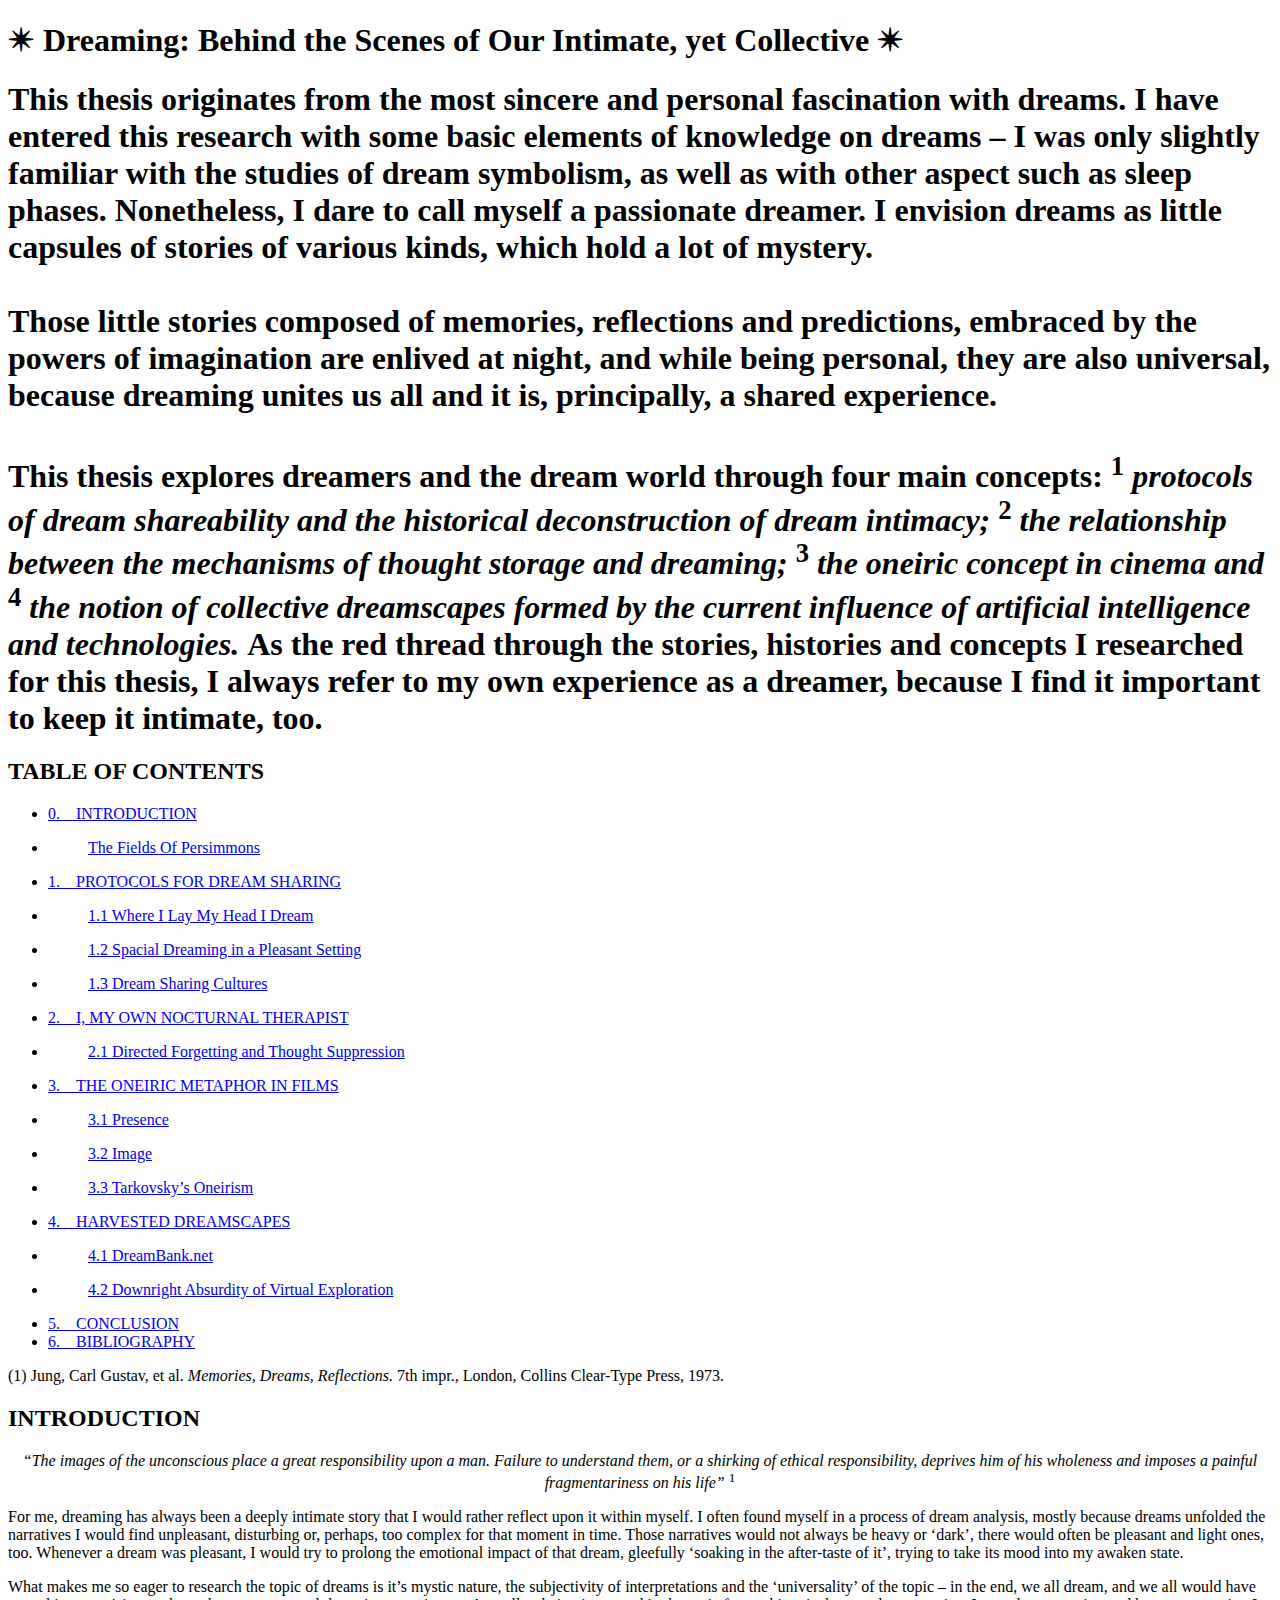
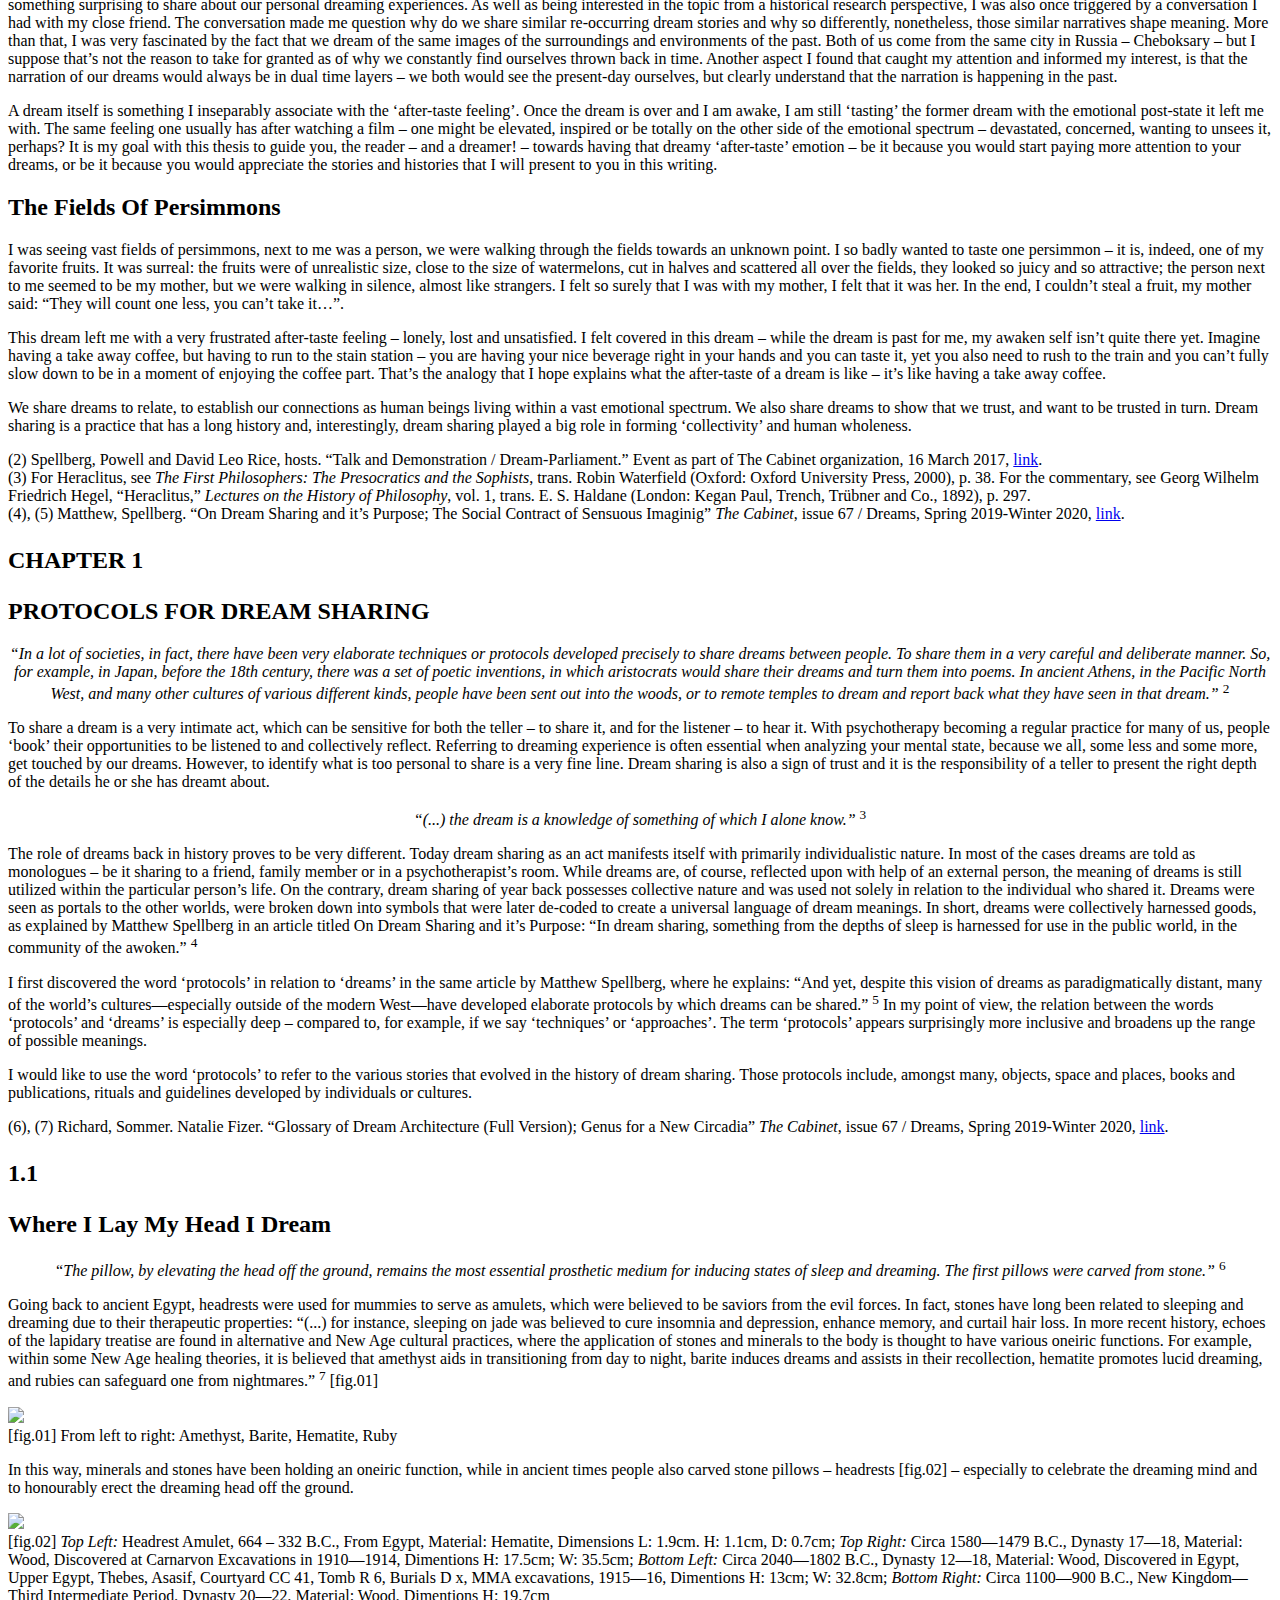
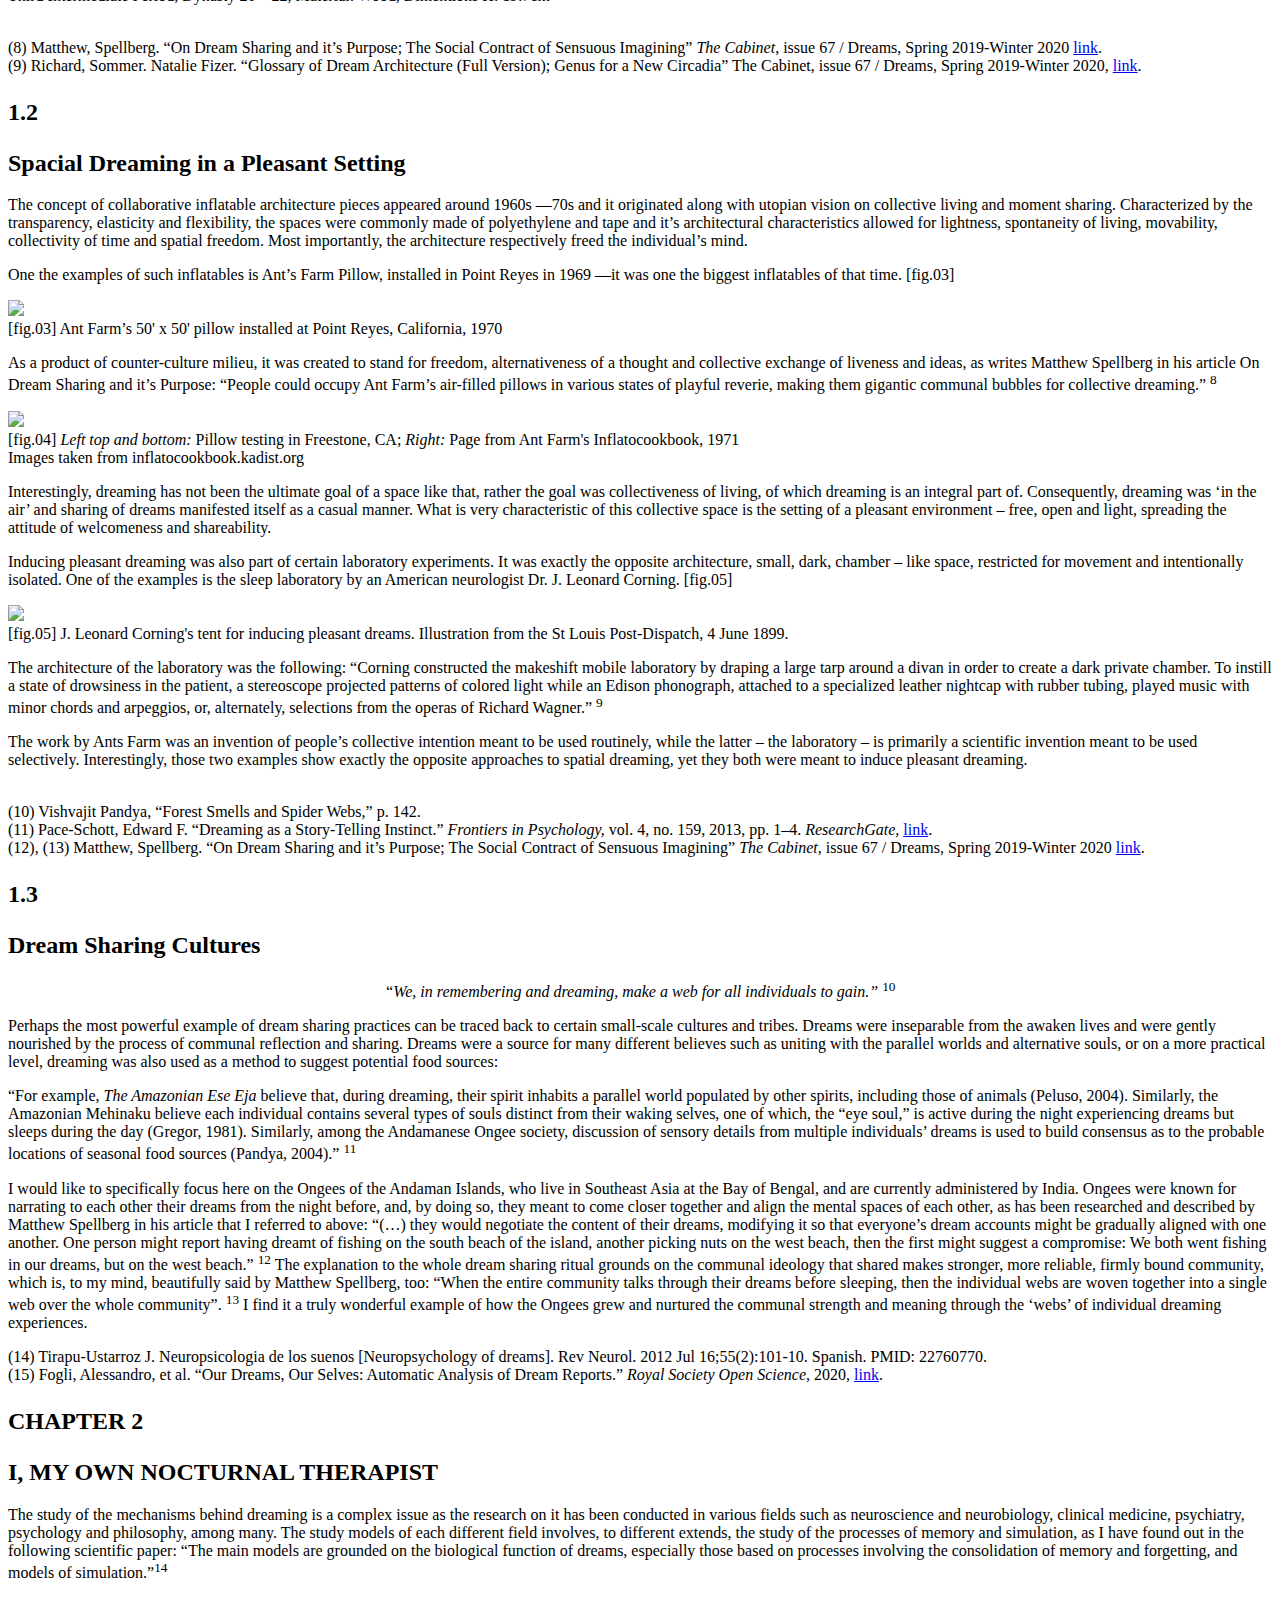
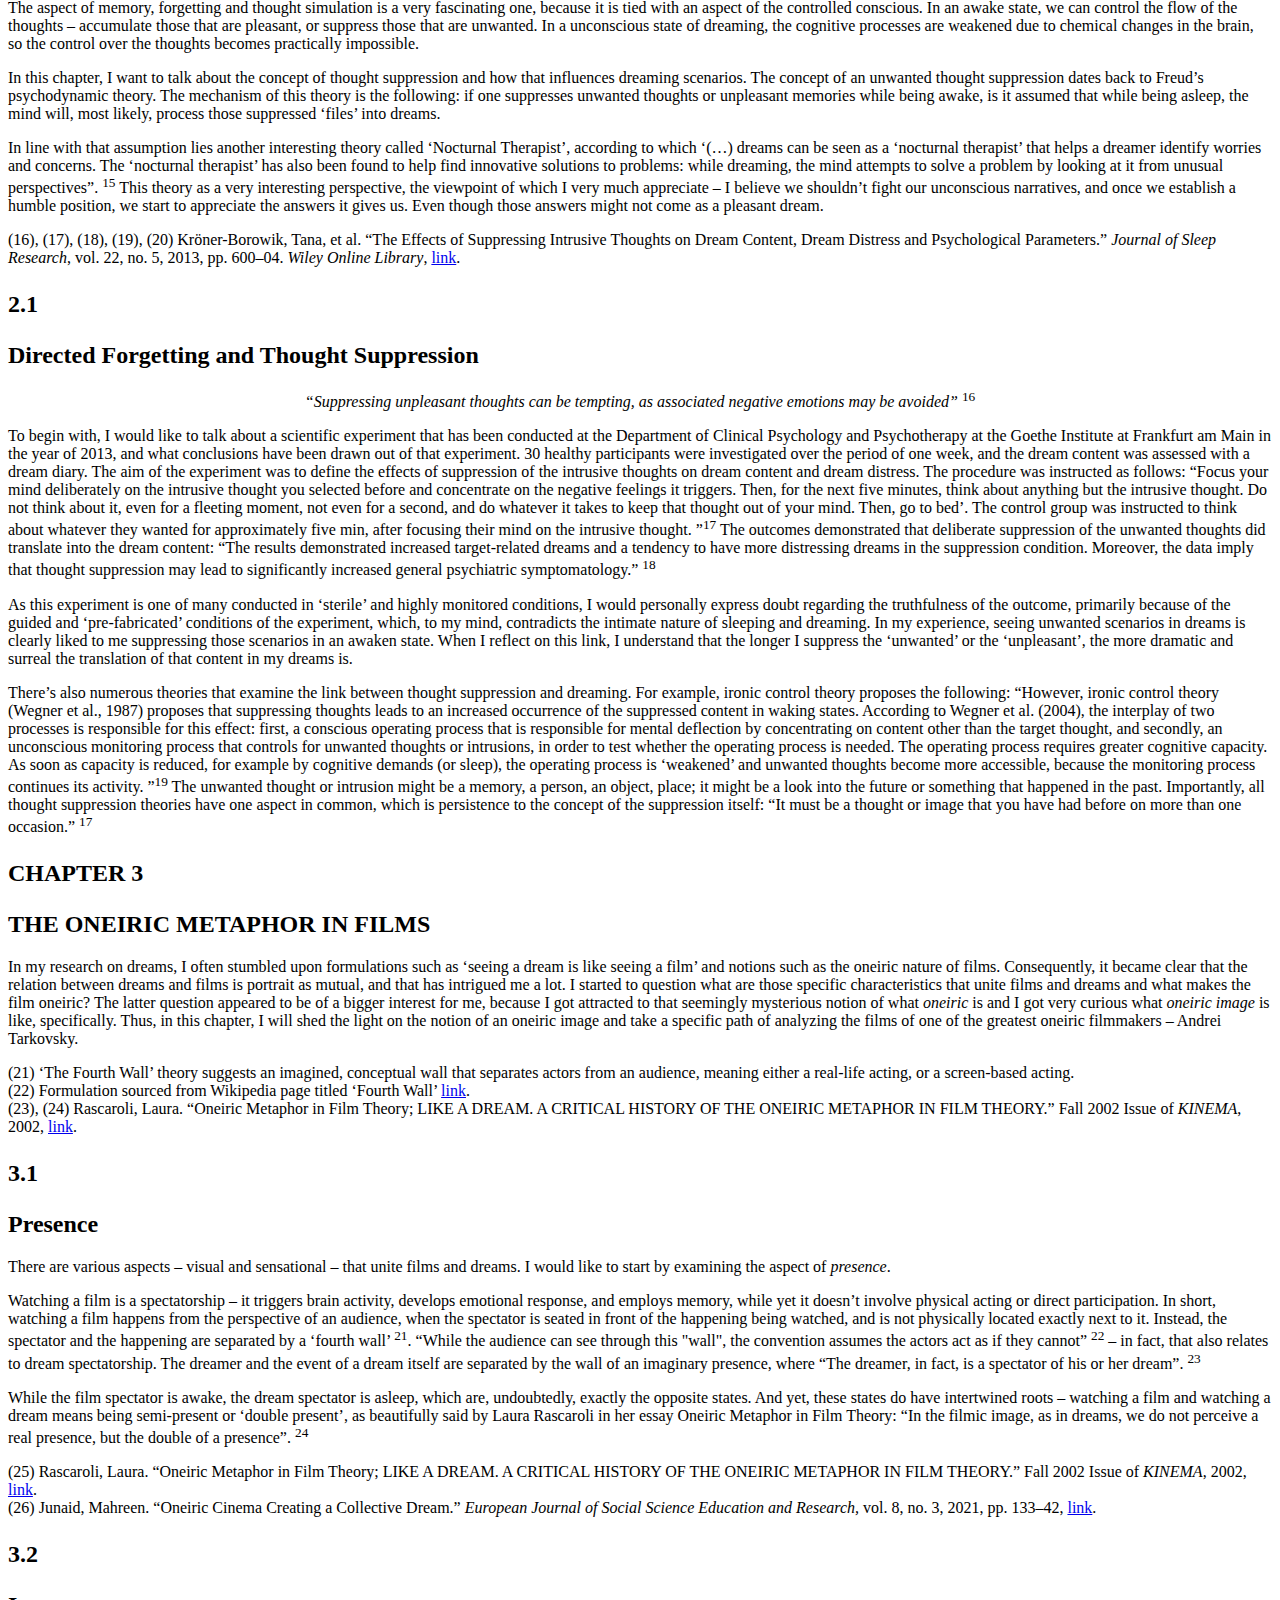
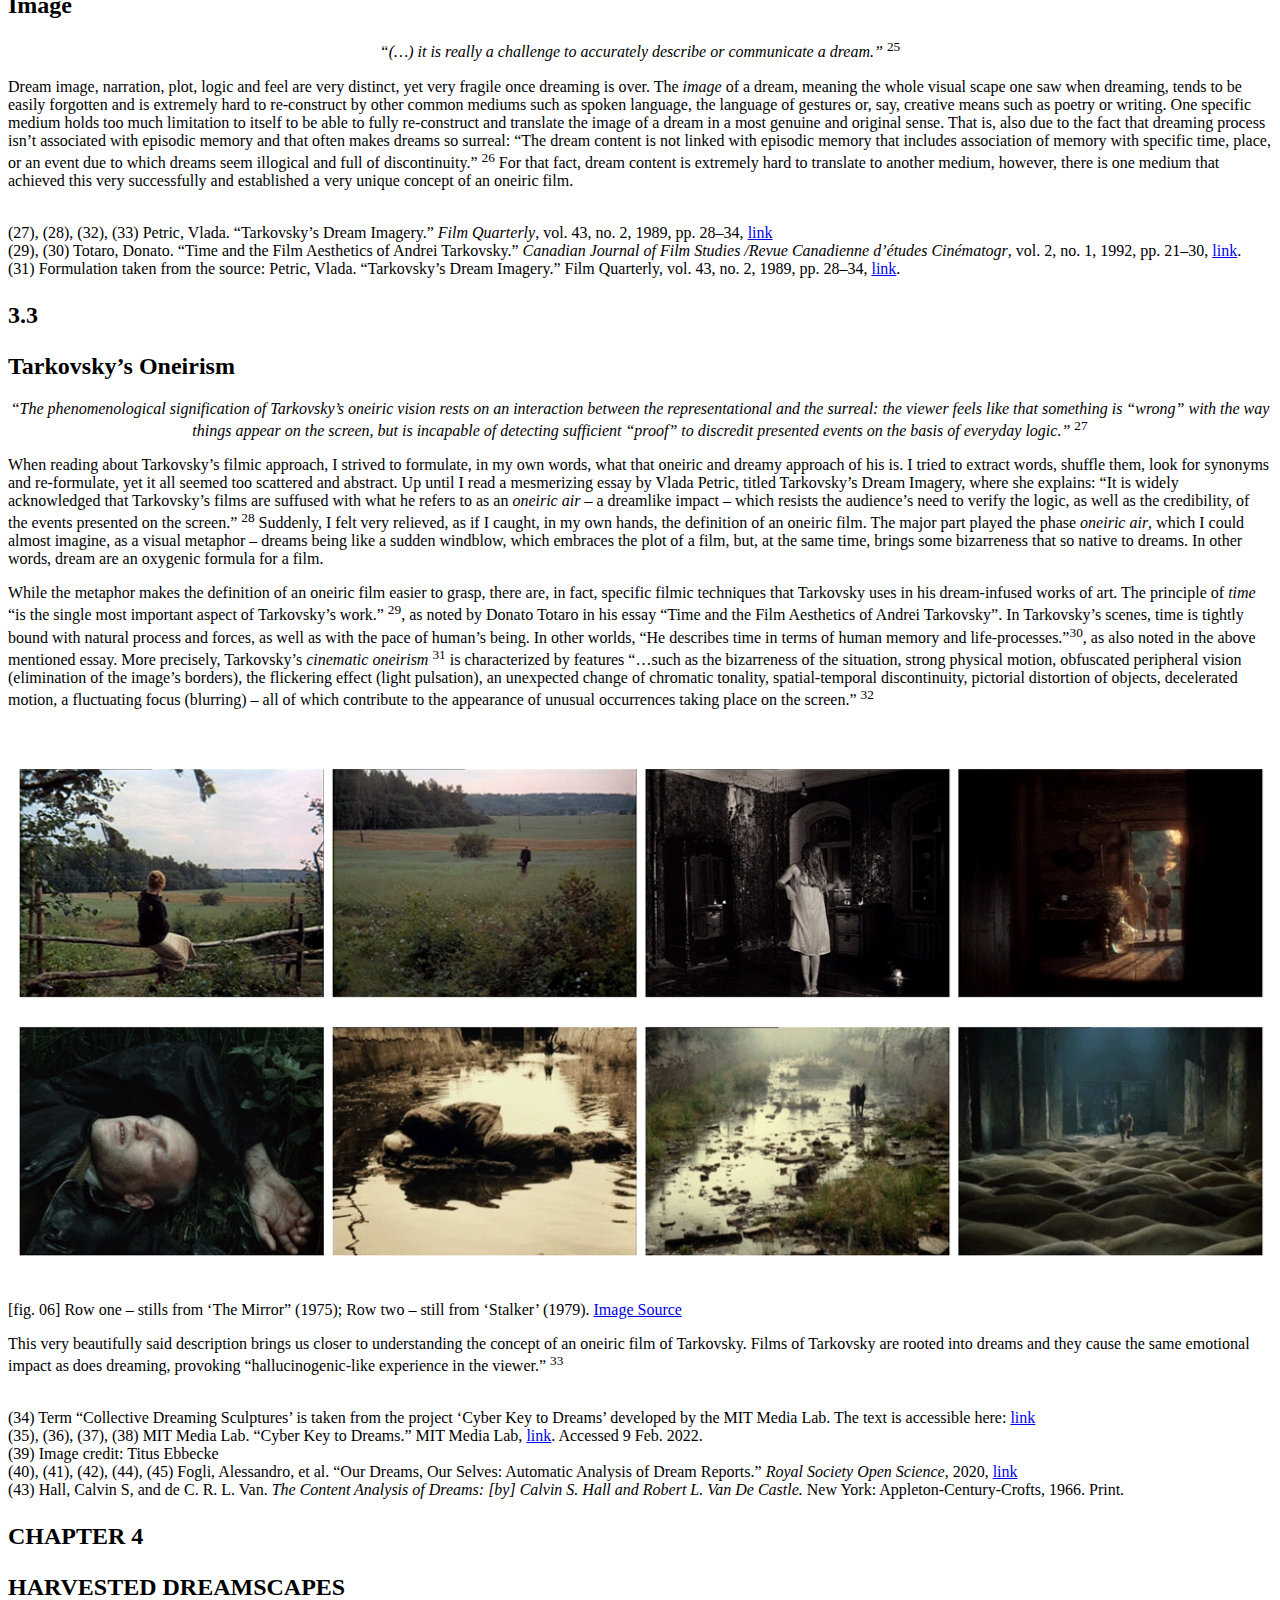
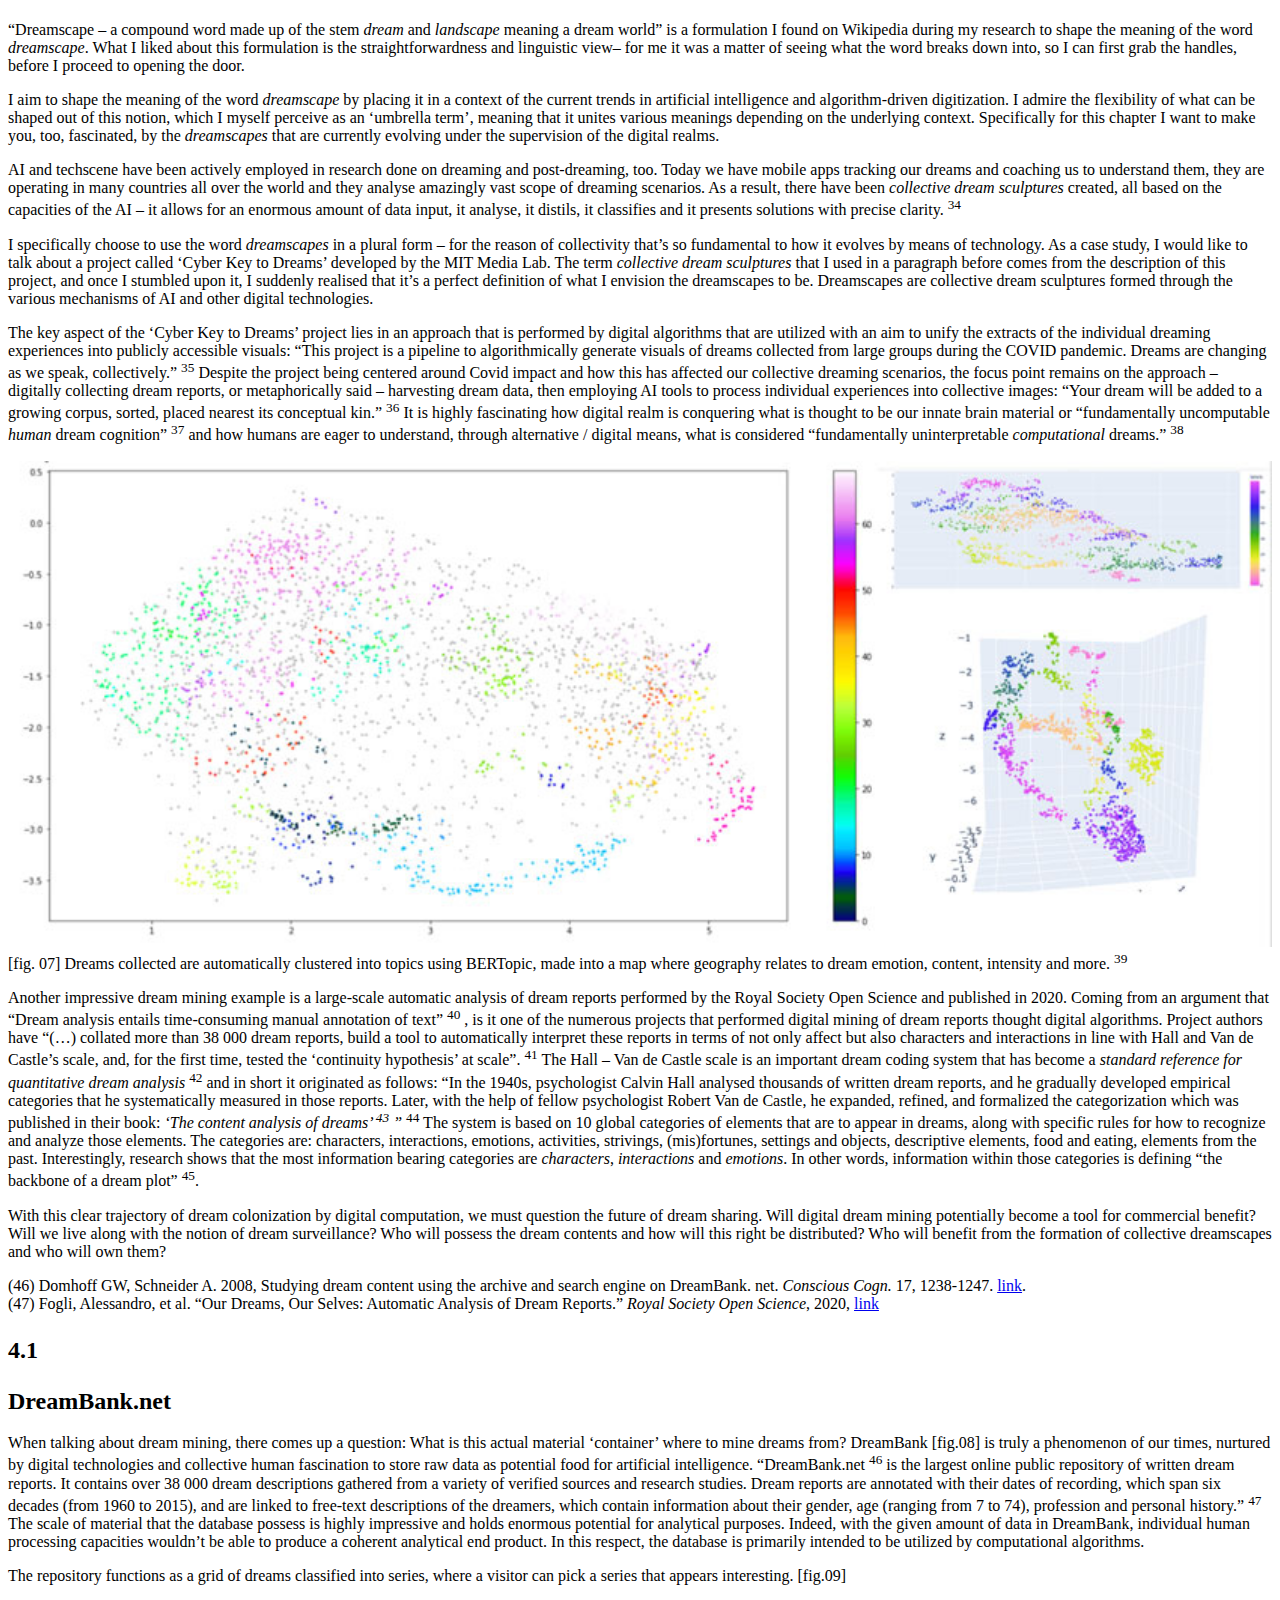
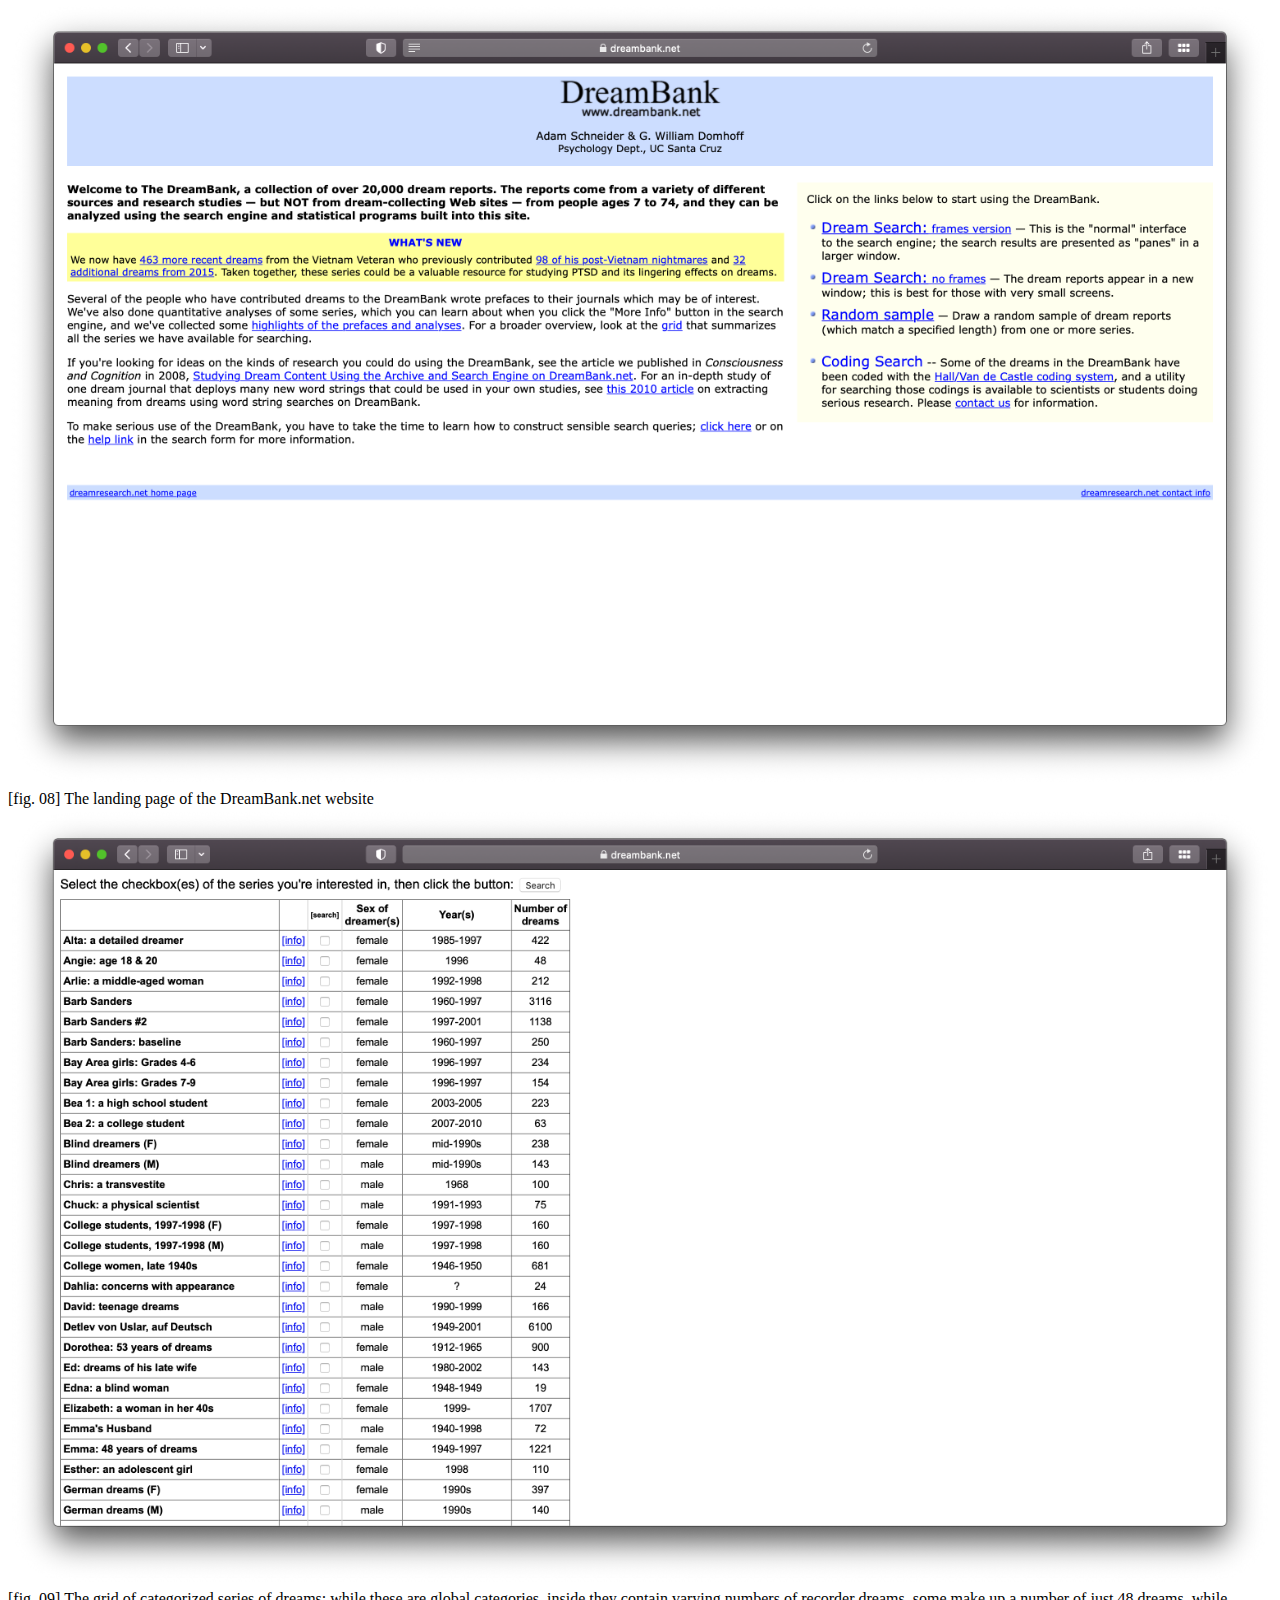
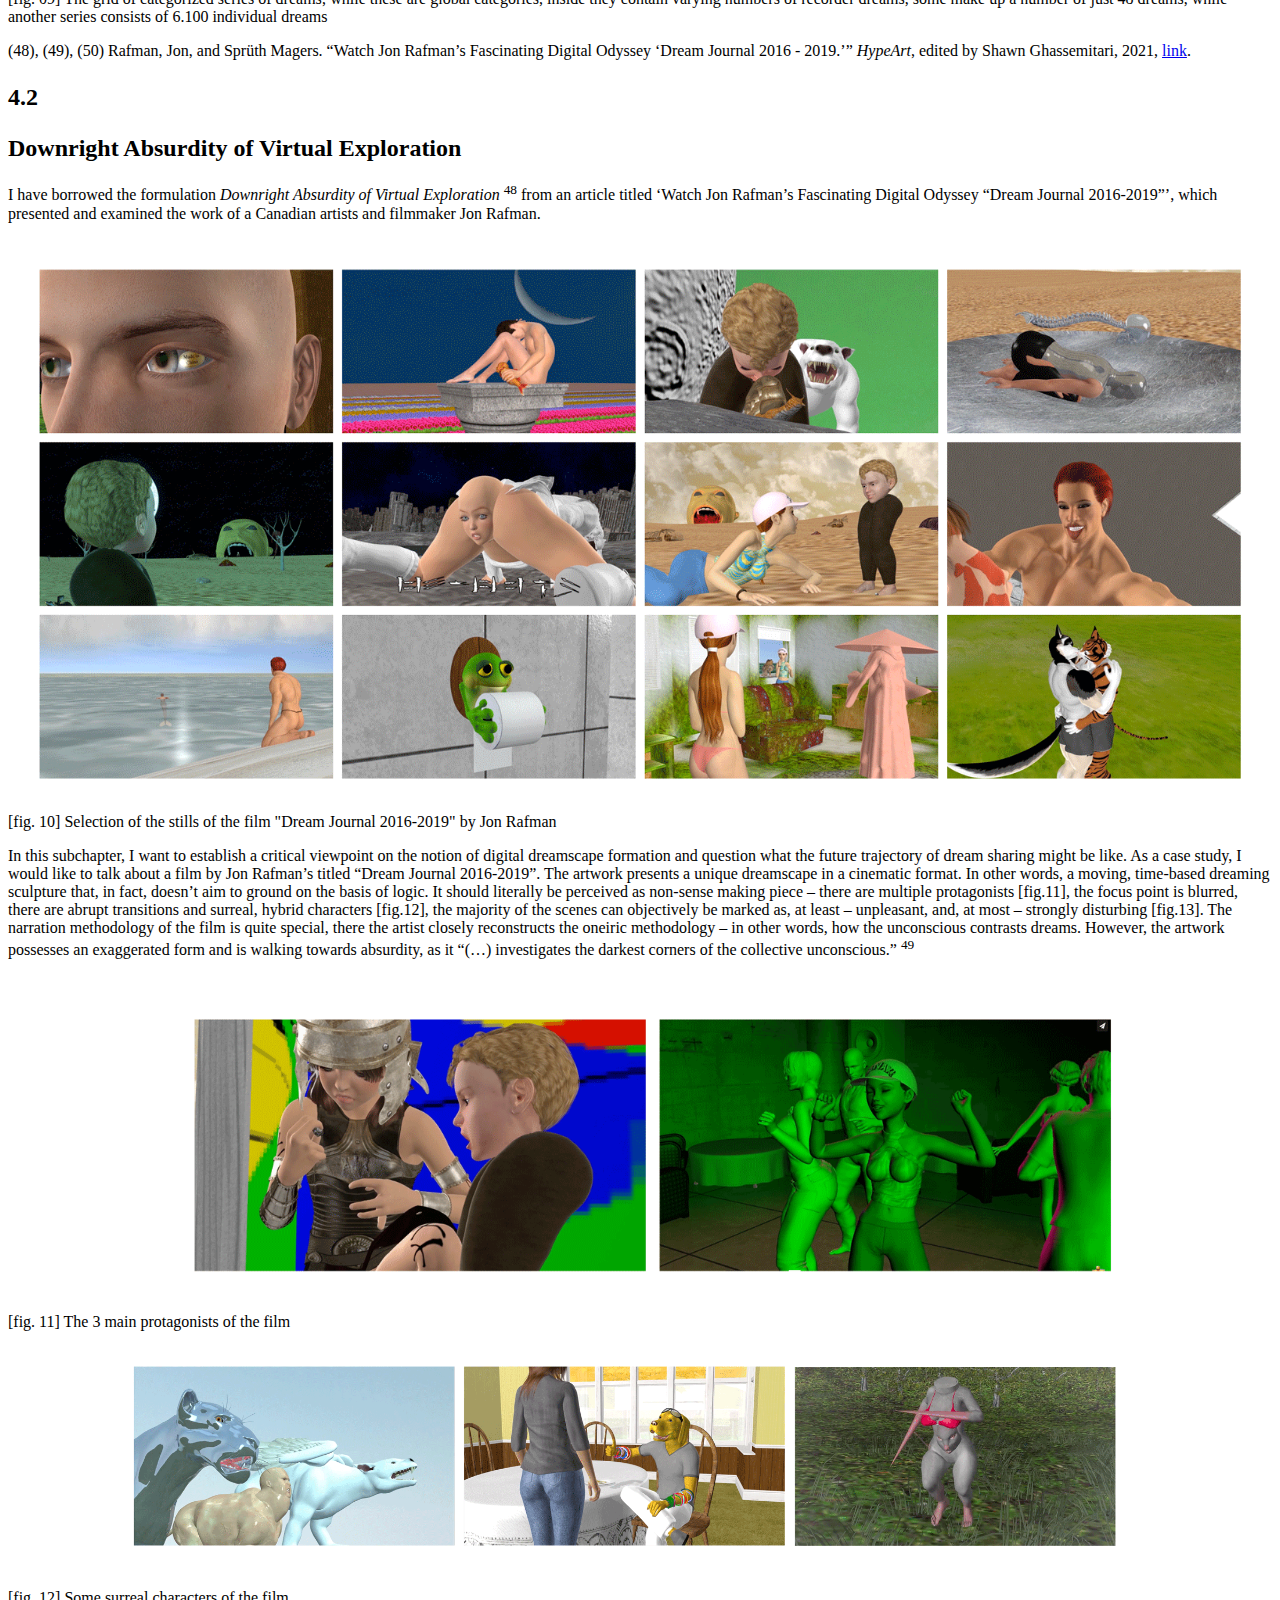
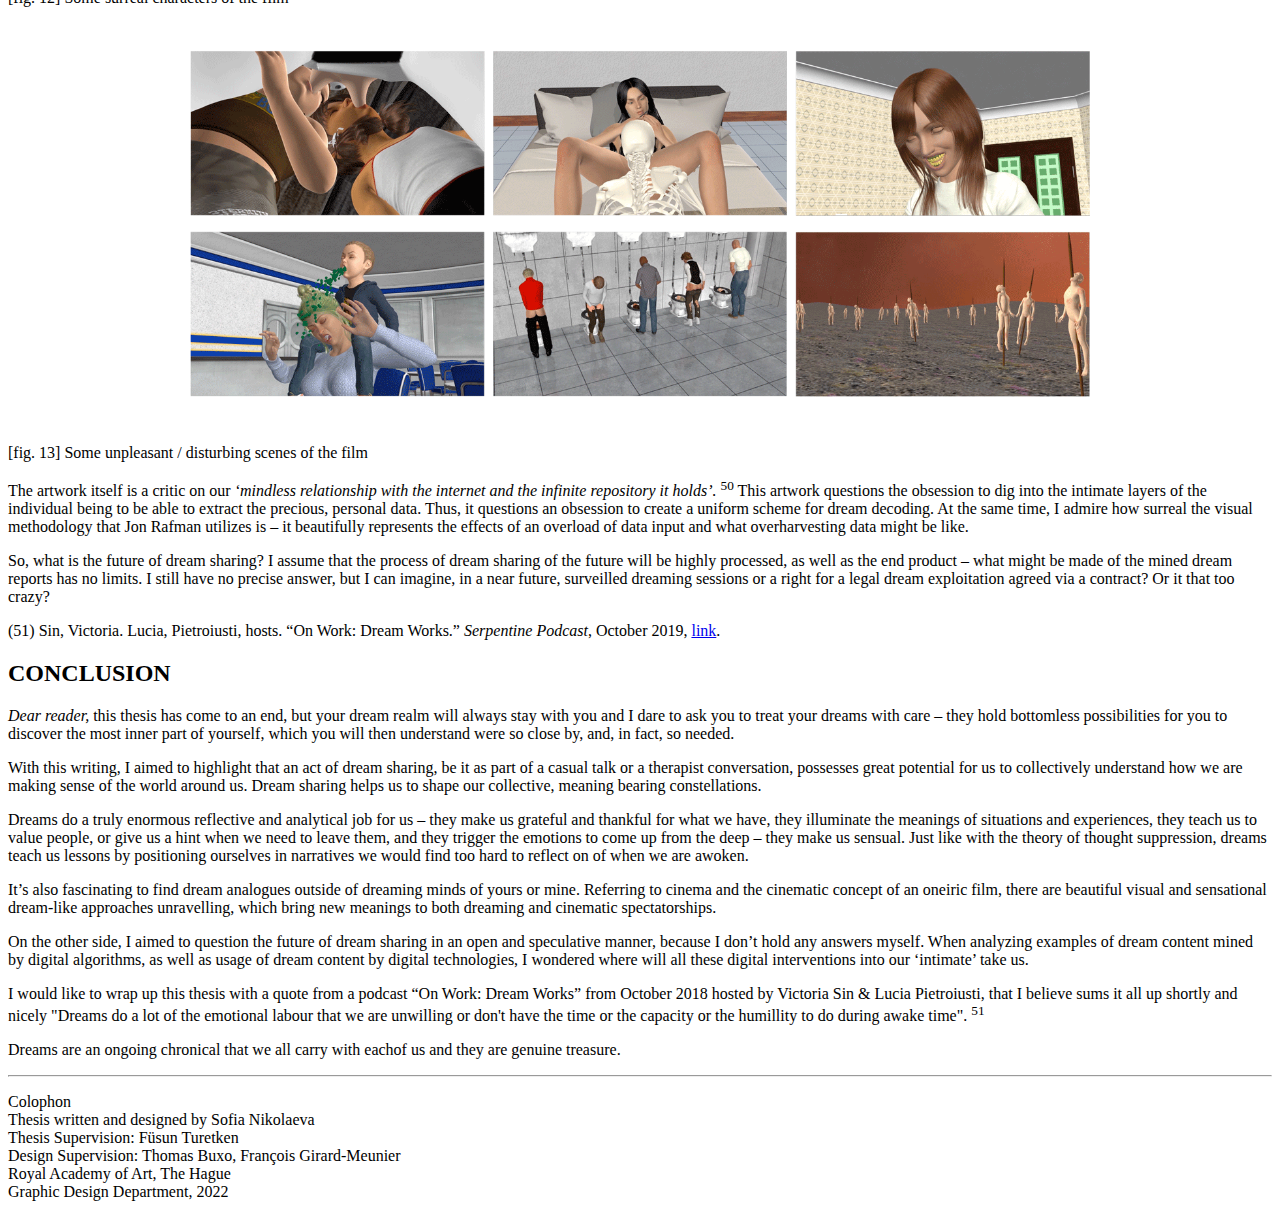
==== commit 2d4cad59: "commit" ====
--- a/index.html
+++ b/index.html
@@ -80,8 +80,8 @@
 							<li><p style="margin-left: 40px"><a href="#chapter-3-2">3.2 Image</a></p></li>
 							<li><p style="margin-left: 40px"><a href="#chapter-3-3">3.3 Tarkovsky’s Oneirism</a></p></li>
 							<li><a href="#chapter-4">4.&emsp;HARVESTED DREAMSCAPES</a></li>
-							<li><p style="margin-left: 40px"><a href="#chapter-4-2">4.1 DreamBank.net</a></p></li>
-							<li><p style="margin-left: 40px"><a href="#chapter-4-3">4.2 Downright Absurdity of Virtual Exploration</a></p></li>
+							<li><p style="margin-left: 40px"><a href="#chapter-4-1">4.1 DreamBank.net</a></p></li>
+							<li><p style="margin-left: 40px"><a href="#chapter-4-2">4.2 Downright Absurdity of Virtual Exploration</a></p></li>
 							<li><a href="#conclusion">5.&emsp;CONCLUSION</a></li>
 							<li><a href="#bibliography">6.&emsp;BIBLIOGRAPHY</a></li>
 						</ul>
@@ -496,6 +496,237 @@
 													</div>
 
 
+
+													<div class="chapter-content-block">
+
+														<div class="chapter-content-images footnotes-style">
+															<p>
+																<br>(27), (28), (32), (33) Petric, Vlada. “Tarkovsky’s Dream Imagery.” <em>Film Quarterly</em>, vol. 43, no. 2, 1989, pp. 28–34, <a href="https://doi.org/10.2307/1212806" target="_blank">link</a></br>
+																(29), (30) Totaro, Donato. “Time and the Film Aesthetics of Andrei Tarkovsky.” <em>Canadian Journal of Film Studies /Revue Canadienne d’études Cinématogr</em>, vol. 2, no. 1, 1992, pp. 21–30, <a href="https://womenfilmeditors.princeton.edu/assets/pdfs/FEYGINOVA_Time_Aesthetics_Tarkovsky_Tartaro.pdf" target="_blank">link</a>.
+																<br>(31) Formulation taken from the source: Petric, Vlada. “Tarkovsky’s Dream Imagery.” Film Quarterly, vol. 43, no. 2, 1989, pp. 28–34, <a href="https://doi.org/10.2307/1212806" target="_blank">link</a>.</br>
+															</p>
+														</div>
+
+															<div class="chapter-content-text">
+
+																<h2 id="chapter-3-3">
+																	<p>3.3</p>
+																	Tarkovsky’s Oneirism</h2>
+
+																	<div class="footnotes-style">
+																		<p style="text-align:center;"><em>“The phenomenological signification of Tarkovsky’s oneiric vision rests on an interaction between the representational and the surreal: the viewer feels like that something is “wrong” with the way things appear on the screen, but is incapable of detecting sufficient “proof” to discredit presented events on the basis of everyday logic.” </em> <sup>27</sup>
+																	</div>
+
+																<p>
+																	When reading about Tarkovsky’s filmic approach, I strived to formulate, in my own words, what that oneiric and dreamy approach of his is. I tried to extract words, shuffle them, look for synonyms and re-formulate, yet it all seemed too scattered and abstract. Up until I read a mesmerizing essay by Vlada Petric, titled Tarkovsky’s Dream Imagery, where she explains: “It is widely acknowledged that Tarkovsky’s films are suffused with what he refers to as an <em>oneiric air</em> – a dreamlike impact – which resists the audience’s need to verify the logic, as well as the credibility, of the events presented on the screen.” <sup>28</sup>  Suddenly, I felt very relieved, as if I caught, in my own hands, the definition of an oneiric film. The major part played the phase <em>oneiric air</em>, which I could almost imagine, as a visual metaphor – dreams being like a sudden windblow, which embraces the plot of a film, but, at the same time, brings some bizarreness that so native to dreams. In other words, dream are an oxygenic formula for a film.
+																</p>
+
+																<p>
+																	While the metaphor makes the definition of an oneiric film easier to grasp, there are, in fact, specific filmic techniques that Tarkovsky uses in his dream-infused works of art. The principle of <em>time</em> “is the single most important aspect of Tarkovsky’s work.” <sup>29</sup>, as noted by Donato Totaro in his essay “Time and the Film Aesthetics of Andrei Tarkovsky”. In Tarkovsky’s scenes, time is tightly bound with natural process and forces, as well as with the pace of human’s being. In other worlds, “He describes time in terms of human memory and life-processes.”<sup>30</sup>, as also noted in the above mentioned essay.  More precisely, Tarkovsky’s <em>cinematic oneirism</em> <sup>31</sup> is characterized by features “…such as the bizarreness of the situation, strong physical motion, obfuscated peripheral vision (elimination of the image’s borders), the flickering effect (light pulsation), an unexpected change of chromatic tonality, spatial-temporal discontinuity, pictorial distortion of objects, decelerated motion, a fluctuating focus (blurring) – all of which contribute to the appearance of unusual occurrences taking place on the screen.” <sup>32</sup>
+																</p>
+
+																<img src="assets/images/favicon/Tarkovsky-Screenshots.png" width=100%>
+																<figcaption>[fig. 06] Row one – stills from ‘The Mirror” (1975); Row two – still from ‘Stalker’ (1979). <a href="https://film-grab.com/category/andrei-tarkovsky/" target="_blank">Image Source</a></figcaption>
+
+																<p>
+																	This very beautifully said description brings us closer to understanding the concept of an oneiric film of Tarkovsky. Films of Tarkovsky are rooted into dreams and they cause the same emotional impact as does dreaming, provoking “hallucinogenic-like experience in the viewer.” <sup>33</sup>
+																</p>
+
+															</div>
+													</div>
+
+
+													<div class="chapter-content-block">
+
+
+														<div class="chapter-content-images footnotes-style">
+															<p>
+																<br>(34) Term “Collective Dreaming Sculptures’ is taken from the project ‘Cyber Key to Dreams’ developed by the MIT Media Lab. The text is accessible here: <a href="https://www.media.mit.edu/projects/cyber-key-to-dreams/overview/" target="_blank">link</a></br>
+																(35), (36), (37), (38) MIT Media Lab. “Cyber Key to Dreams.” MIT Media Lab, <a href="https://www.media.mit.edu/projects/cyber-key-to-dreams/overview/" target="_blank">link</a>. Accessed 9 Feb. 2022.
+																<br>(39) Image credit: Titus Ebbecke</br>
+																(40), (41), (42), (44), (45) Fogli, Alessandro, et al. “Our Dreams, Our Selves: Automatic Analysis of Dream Reports.” <em>Royal Society Open Science</em>, 2020, <a href="https://royalsocietypublishing.org/doi/pdf/10.1098/rsos.192080" target="_blank">link</a>
+																<br>(43) Hall, Calvin S, and de C. R. L. Van. <em>The Content Analysis of Dreams: [by] Calvin S. Hall and Robert L. Van De Castle.</em> New York: Appleton-Century-Crofts, 1966. Print.</br>
+															</p>
+														</div>
+
+																	<div class="chapter-content-text">
+
+																		<h2 id="chapter-4">
+																			<p>CHAPTER 4</p>
+																			HARVESTED DREAMSCAPES</h2>
+
+
+																		<p>
+																			“Dreamscape – a compound word made up of the stem <em>dream</em> and <em>landscape</em> meaning a dream world” is a formulation I found on Wikipedia during my research to shape the meaning of the word <em>dreamscape</em>. What I liked about this formulation is the straightforwardness and linguistic view– for me it was a matter of seeing what the word breaks down into, so I can first grab the handles, before I proceed to opening the door.
+																		</p>
+
+																		<p>
+																			I aim to shape the meaning of the word <em>dreamscape</em> by placing it in a context of the current trends in artificial intelligence and algorithm-driven digitization. I admire the flexibility of what can be shaped out of this notion, which I myself perceive as an ‘umbrella term’, meaning that it unites various meanings depending on the underlying context. Specifically for this chapter I want to make you, too, fascinated, by the <em>dreamscapes</em> that are currently evolving under the supervision of the digital realms.
+																		</p>
+
+																		<p>
+																			AI and techscene have been actively employed in research done on dreaming and post-dreaming, too. Today we have mobile apps tracking our dreams and coaching us to understand them, they are operating in many countries all over the world and they analyse amazingly vast scope of dreaming scenarios. As a result, there have been <em>collective dream sculptures</em> created, all based on the capacities of the AI – it allows for an enormous amount of data input, it analyse, it distils, it classifies and it presents solutions with precise clarity. <sup>34</sup>
+																		</p>
+
+																		<p>
+																			I specifically choose to use the word <em>dreamscapes</em> in a plural form – for the reason of collectivity that’s so fundamental to how it evolves by means of technology. As a case study, I would like to talk about a project called ‘Cyber Key to Dreams’ developed by the MIT Media Lab. The term <em>collective dream sculptures</em> that I used in a paragraph before comes from the description of this project, and once I stumbled upon it, I suddenly realised that it’s a perfect definition of what I envision the dreamscapes to be. Dreamscapes are collective dream sculptures formed through the various mechanisms of AI and other digital technologies.
+																		</p>
+
+																		<p>
+																			The key aspect of the ‘Cyber Key to Dreams’ project lies in an approach that is performed by digital algorithms that are utilized with an aim to unify the extracts of the individual dreaming experiences into publicly accessible visuals: “This project is a pipeline to algorithmically generate visuals of dreams collected from large groups during the COVID pandemic. Dreams are changing as we speak, collectively.” <sup>35</sup> Despite the project being centered around Covid impact and how this has affected our collective dreaming scenarios, the focus point remains on the approach – digitally collecting dream reports, or metaphorically said – harvesting dream data, then employing AI tools to process individual experiences into collective images: “Your dream will be added to a growing corpus, sorted, placed nearest its conceptual kin.” <sup>36</sup> It is highly fascinating how digital realm is conquering what is thought to be our innate brain material or “fundamentally uncomputable <em>human</em> dream cognition” <sup>37</sup> and how humans are eager to understand, through alternative / digital means, what is considered “fundamentally uninterpretable <em>computational</em> dreams.” <sup>38</sup>
+																		</p>
+
+																		<img src="assets/images/favicon/BERTopic.jpg" width=100%>
+																		<figcaption>[fig. 07] Dreams collected are automatically clustered into topics using BERTopic, made into a map where geography relates to dream emotion, content, intensity and more. <sup>39</sup></figcaption>
+
+																		<p>
+																			Another impressive dream mining example is a large-scale automatic analysis of dream reports performed by the Royal Society Open Science and published in 2020. Coming from an argument that “Dream analysis entails time-consuming manual annotation of text” <sup>40</sup> , is it one of the numerous projects that performed digital mining of dream reports thought digital algorithms. Project authors have “(…) collated more than 38 000 dream reports, build a tool to automatically interpret these reports in terms of not only affect but also characters and interactions in line with Hall and Van de Castle’s scale, and, for the first time, tested the ‘continuity hypothesis’ at scale”. <sup>41</sup> The Hall – Van de Castle scale is an important dream coding system that has become a <em>standard reference for quantitative dream analysis</em> <sup>42</sup> and in short it originated as follows: “In the 1940s, psychologist Calvin Hall analysed thousands of written dream reports, and he gradually developed empirical categories that he systematically measured in those reports. Later, with the help of fellow psychologist Robert Van de Castle, he expanded, refined, and formalized the categorization which was published in their book: <em>‘The content analysis of dreams’ <sup>43</sup> ”</em> <sup>44</sup>   The system is based on 10 global categories of elements that are to appear in dreams, along with specific rules for how to recognize and analyze those elements. The categories are: characters, interactions, emotions, activities, strivings, (mis)fortunes, settings and objects, descriptive elements, food and eating, elements from the past. Interestingly, research shows that the most information bearing categories are <em>characters</em>, <em>interactions</em> and <em>emotions</em>. In other words, information within those categories is defining “the backbone of a dream plot” <sup>45</sup>.
+																		</p>
+
+																	<p>
+																		With this clear trajectory of dream colonization by digital computation, we must question the future of dream sharing. Will digital dream mining potentially become a tool for commercial benefit? Will we live along with the notion of dream surveillance? Who will possess the dream contents and how will this right be distributed? Who will benefit from the formation of collective dreamscapes and who will own them?
+																	</p>
+
+																	</div>
+																</div>
+
+
+																<div class="chapter-content-block">
+
+																	<div class="chapter-content-images footnotes-style">
+																		<p>
+																			(46) Domhoff GW, Schneider A. 2008, Studying dream content using the archive and search engine on DreamBank. net. <em>Conscious Cogn.</em> 17, 1238-1247. <a href="https://www.sciencedirect.com/science/article/abs/pii/S1053810008001116" target="_blank">link</a>.
+																			<br> (47) Fogli, Alessandro, et al. “Our Dreams, Our Selves: Automatic Analysis of Dream Reports.” <em>Royal Society Open Science</em>, 2020, <a href="https://royalsocietypublishing.org/doi/pdf/10.1098/rsos.192080" target="_blank">link</a></br>
+																		</p>
+																	</div>
+
+																		<div class="chapter-content-text">
+
+																			<h2 id="chapter-4-1">
+																				<p>4.1</p>
+																				DreamBank.net</h2>
+
+																				<div class="footnotes-style">
+																				</div>
+
+																			<p>
+																				When talking about dream mining, there comes up a question: What is this actual material ‘container’ where to mine dreams from? DreamBank [fig.08] is truly a phenomenon of our times, nurtured by digital technologies and collective human fascination to store raw data as potential food for artificial intelligence. “DreamBank.net <sup>46</sup> is the largest online public repository of written dream reports. It contains over 38 000 dream descriptions gathered from a variety of verified sources and research studies. Dream reports are annotated with their dates of recording, which span six decades (from 1960 to 2015), and are linked to free-text descriptions of the dreamers, which contain information about their gender, age (ranging from 7 to 74), profession and personal history.” <sup>47</sup> The scale of material that the database possess is highly impressive and holds enormous potential for analytical purposes. Indeed, with the given amount of data in DreamBank, individual human processing capacities wouldn’t be able to produce a coherent analytical end product. In this respect, the database is primarily intended to be utilized by computational algorithms.
+																			</p>
+
+																			<p>
+																				The repository functions as a grid of dreams classified into series, where a visitor can pick a series that appears interesting. [fig.09]
+																			</p>
+
+
+																			<img src="assets/images/favicon/DreamBank1.png" width=100%>
+																			<figcaption>[fig. 08] The landing page of the DreamBank.net website</figcaption>
+
+																			<img src="assets/images/favicon/DreamBank2.png" width=100%>
+																			<figcaption>[fig. 09] The grid of categorized series of dreams; while these are global categories, inside they contain varying numbers of recorder dreams, some make up a number of just 48 dreams, while another series consists of 6.100 individual dreams</figcaption>
+
+
+																		</div>
+																</div>
+
+
+																<div class="chapter-content-block">
+
+																	<div class="chapter-content-images footnotes-style">
+																		<p>
+																			(48), (49), (50) Rafman, Jon, and Sprüth Magers. “Watch Jon Rafman’s Fascinating Digital Odyssey ‘Dream Journal 2016 - 2019.’” <em>HypeArt</em>, edited by Shawn Ghassemitari, 2021,  <a href="https://hypebeast.com/2021/10/watch-jon-rafmans-fascinating-digital-odyssey-dream-journal-2016-2019" target="_blank">link</a>.
+																		</p>
+																	</div>
+
+																		<div class="chapter-content-text">
+
+																			<h2 id="chapter-4-2">
+																				<p>4.2</p>
+																				Downright Absurdity of Virtual Exploration</h2>
+
+																				<div class="footnotes-style">
+																				</div>
+
+																			<p>
+																				I have borrowed the formulation <em>Downright Absurdity of Virtual Exploration</em> <sup>48</sup> from an article titled ‘Watch Jon Rafman’s Fascinating Digital Odyssey “Dream Journal 2016-2019”’, which presented and examined the work of a Canadian artists and filmmaker Jon Rafman.
+																			</p>
+
+																			<img src="assets/images/favicon/Jon Rafman Screenshots.png" width=100%>
+																			<figcaption>[fig. 10] Selection of the stills of the film "Dream Journal 2016-2019" by Jon Rafman</figcaption>
+
+																			<p>
+																				In this subchapter, I want to establish a critical viewpoint on the notion of digital dreamscape formation and question what the future trajectory of dream sharing might be like. As a case study, I would like to talk about a film by Jon Rafman’s titled “Dream Journal 2016-2019”. The artwork presents a unique dreamscape in a cinematic format. In other words, a moving, time-based dreaming sculpture that, in fact, doesn’t aim to ground on the basis of logic. It should literally be perceived as non-sense making piece – there are multiple protagonists [fig.11], the focus point is blurred, there are abrupt transitions and surreal, hybrid characters [fig.12], the majority of the scenes can objectively be marked as, at least – unpleasant, and, at most – strongly disturbing [fig.13]. The narration methodology of the film is quite special, there the artist closely reconstructs the oneiric methodology – in other words, how the unconscious contrasts dreams. However, the artwork possesses an exaggerated form and is walking towards absurdity, as it “(…) investigates the darkest corners of the collective unconscious.” <sup>49</sup>
+																			</p>
+
+
+																			<img src="assets/images/favicon/protagonists.png" width=100%>
+																			<figcaption>[fig. 11] The 3 main protagonists of the film</figcaption>
+
+																			<img src="assets/images/favicon/surreal.png" width=100%>
+																			<figcaption>[fig. 12] Some surreal characters of the film</figcaption>
+
+																			<img src="assets/images/favicon/unpleasant.png" width=100%>
+																			<figcaption>[fig. 13] Some unpleasant / disturbing scenes of the film</figcaption>
+
+																			<p>
+																				The artwork itself is a critic on our <em>‘mindless relationship with the internet and the infinite repository it holds’. </em> <sup>50</sup> This artwork questions the obsession to dig into the intimate layers of the individual being to be able to extract the precious, personal data. Thus, it questions an obsession to create a uniform scheme for dream decoding. At the same time, I admire how surreal the visual methodology that Jon Rafman utilizes is – it beautifully represents the effects of an overload of data input and what overharvesting data might be like.
+																			</p>
+
+																			<p>
+																				So, what is the future of dream sharing? I assume that the process of dream sharing of the future will be highly processed, as well as the end product – what might be made of the mined dream reports has no limits. I still have no precise answer, but I can imagine, in a near future, surveilled dreaming sessions or a right for a legal dream exploitation agreed via a contract? Or it that too crazy?
+																			</p>
+
+
+																		</div>
+																</div>
+
+
+
+																<div class="chapter-container">
+																			<div class="chapter-content-block">
+
+																				<div class="chapter-content-images footnotes-style">
+																					<p>
+																					(51) Sin, Victoria. Lucia, Pietroiusti, hosts. “On Work: Dream Works.” <em>Serpentine Podcast</em>, October 2019, <a href="https://www.serpentinegalleries.org/art-and-ideas/on-work-episode-6-dream-works/" target="_blank">link</a>.
+																					<p>
+																				</div>
+
+																				<div class="chapter-content-text">
+																						<h2 id="conclusion">CONCLUSION</h2>
+
+
+																					<div class="footnotes-style">
+																					</div>
+
+																					<p>
+																						<em>Dear reader,</em> this thesis has come to an end, but your dream realm will always stay with you and I dare to ask you to treat your dreams with care – they hold bottomless possibilities for you to discover the most inner part of yourself, which you will then understand were so close by, and, in fact, so needed.
+																					</p>
+
+																					<p>
+																						With this writing, I aimed to highlight that an act of dream sharing, be it as part of a casual talk or a therapist conversation, possesses great potential for us to collectively understand how we are making sense of the world around us. Dream sharing helps us to shape our collective, meaning bearing constellations.
+																					</p>
+
+																					<p>
+																					Dreams do a truly enormous reflective and analytical job for us – they make us grateful and thankful for what we have, they illuminate the meanings of situations and experiences, they teach us to value people, or give us a hint when we need to leave them, and they trigger the emotions to come up from the deep – they make us sensual. Just like with the theory of thought suppression, dreams teach us lessons by positioning ourselves in narratives we would find too hard to reflect on of when we are awoken.
+																					</p>
+
+																					<p>
+																						It’s also fascinating to find dream analogues outside of dreaming minds of yours or mine. Referring to cinema and the cinematic concept of an oneiric film, there are beautiful visual and sensational dream-like approaches unravelling, which bring new meanings to both dreaming and cinematic spectatorships.
+																					</p>
+
+																					<p>
+																						On the other side, I aimed to question the future of dream sharing in an open and speculative manner, because I don’t hold any answers myself. When analyzing examples of dream content mined by digital algorithms, as well as usage of dream content by digital technologies, I wondered where will all these digital interventions into our ‘intimate’ take us.
+																					</p>
+
+																					<p>
+																						I would like to wrap up this thesis with a quote from a podcast “On Work: Dream Works” from October 2018 hosted by Victoria Sin & Lucia Pietroiusti, that I believe sums it all up shortly and nicely "Dreams do a lot of the emotional labour that we are unwilling or don't have the time or the capacity or the humillity to do during awake time". <sup>51</sup>
+																					</p>
+
+																					<p>
+																						Dreams are an ongoing chronical that we all carry with eachof us and they are genuine treasure.
+																					</p>
+
+																				</div>
+																	</div>
 
 
 						</div>
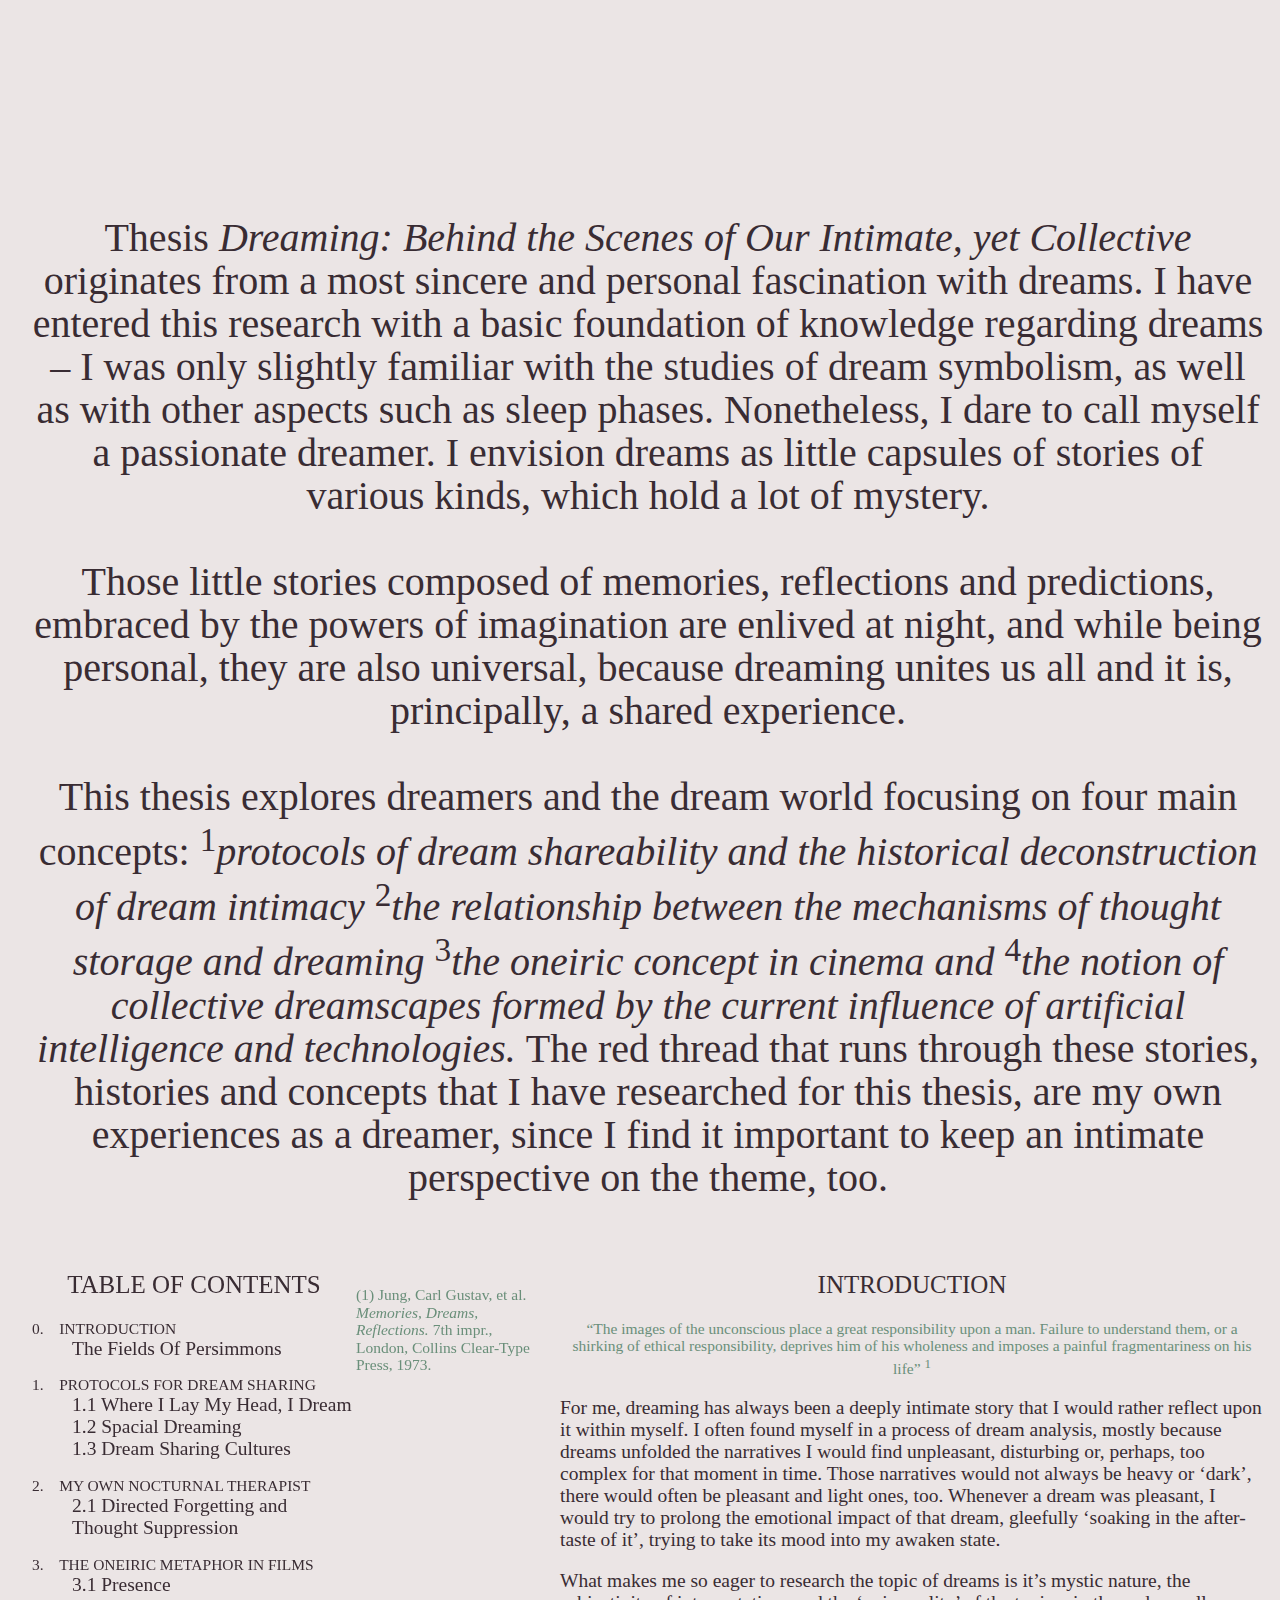
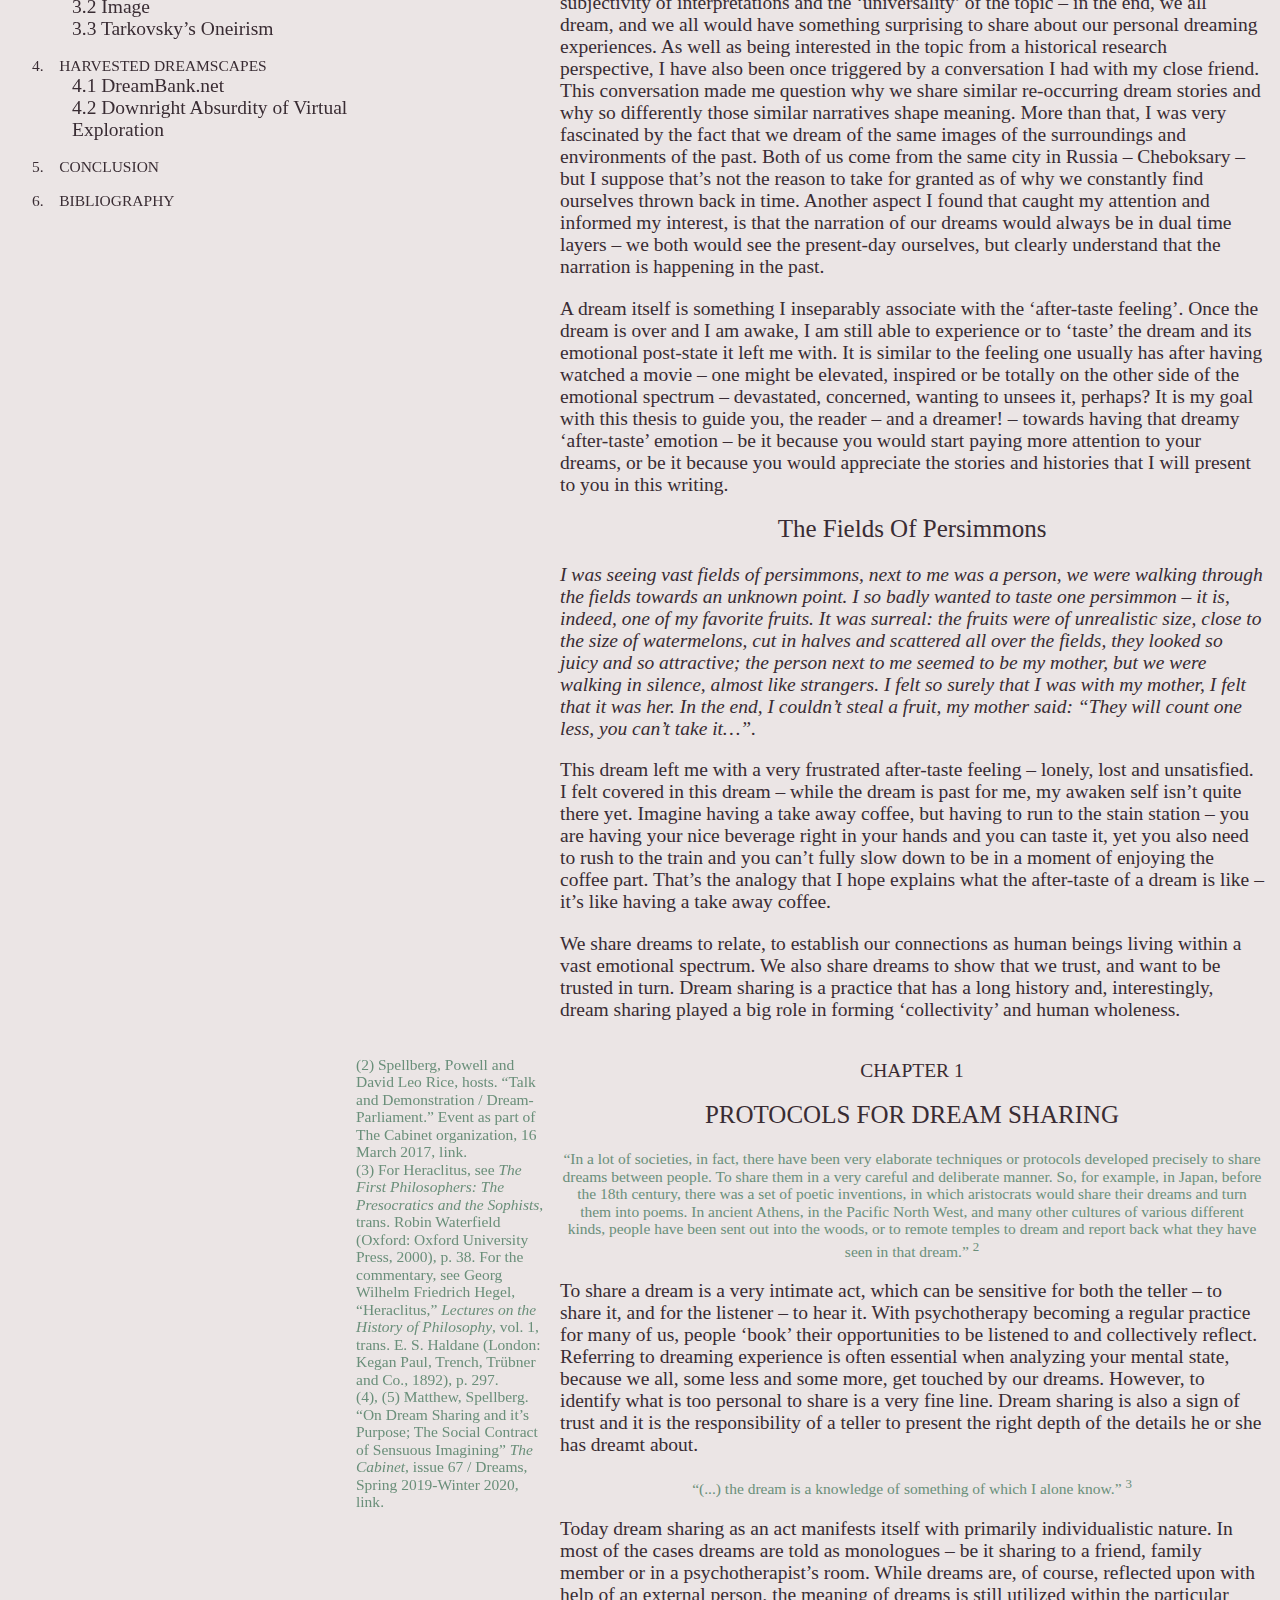
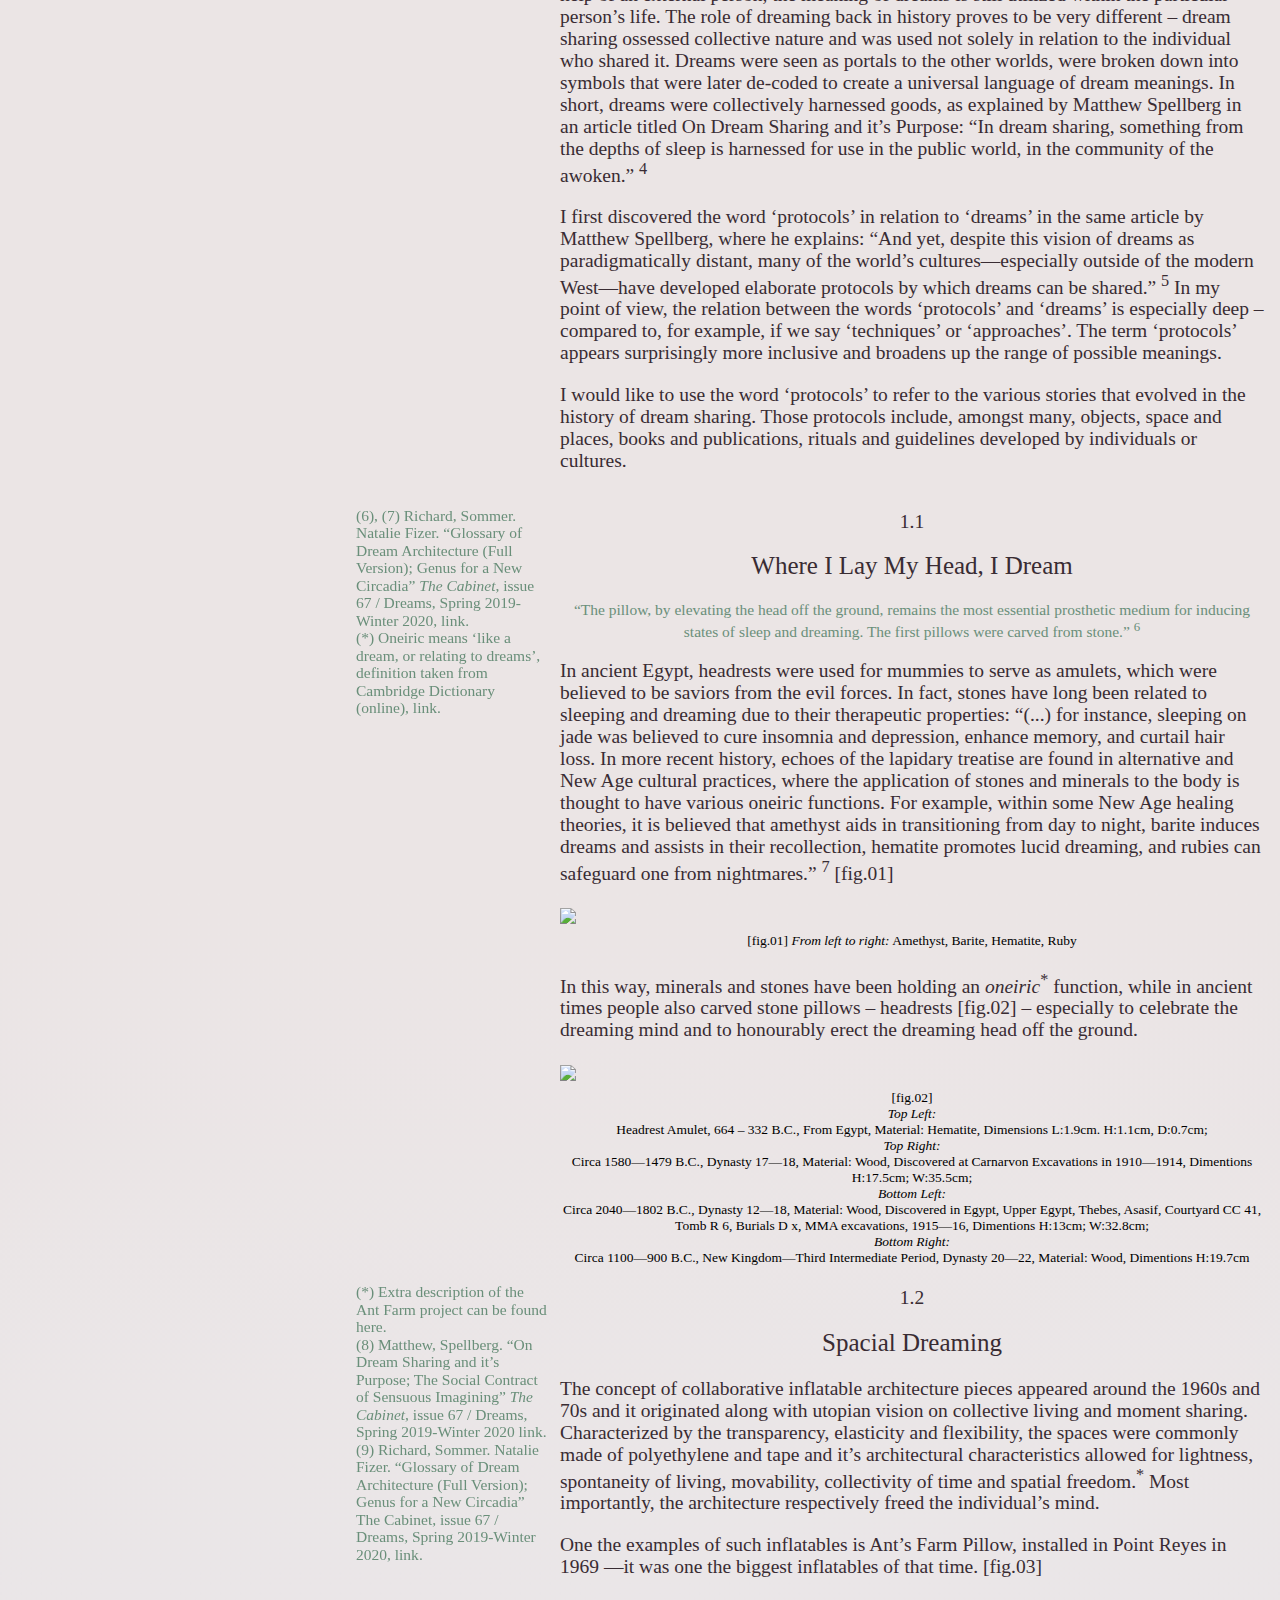
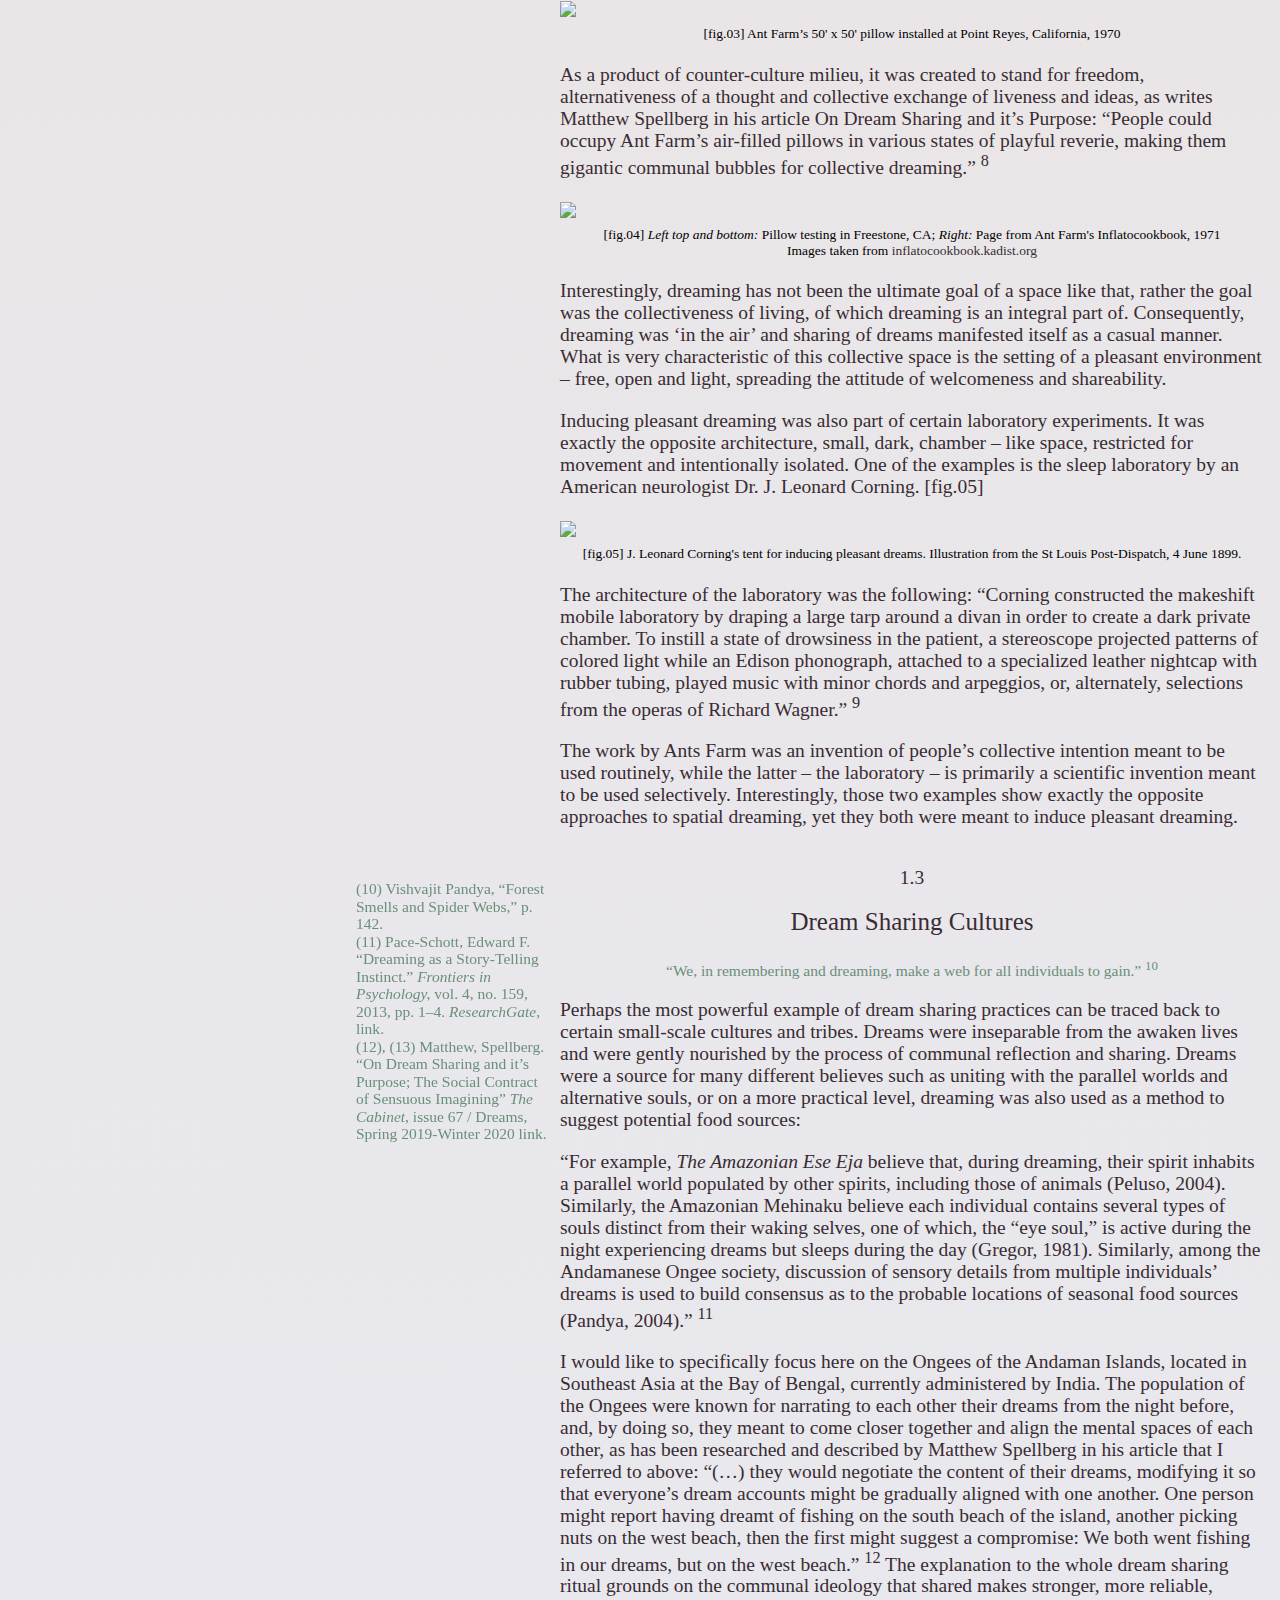
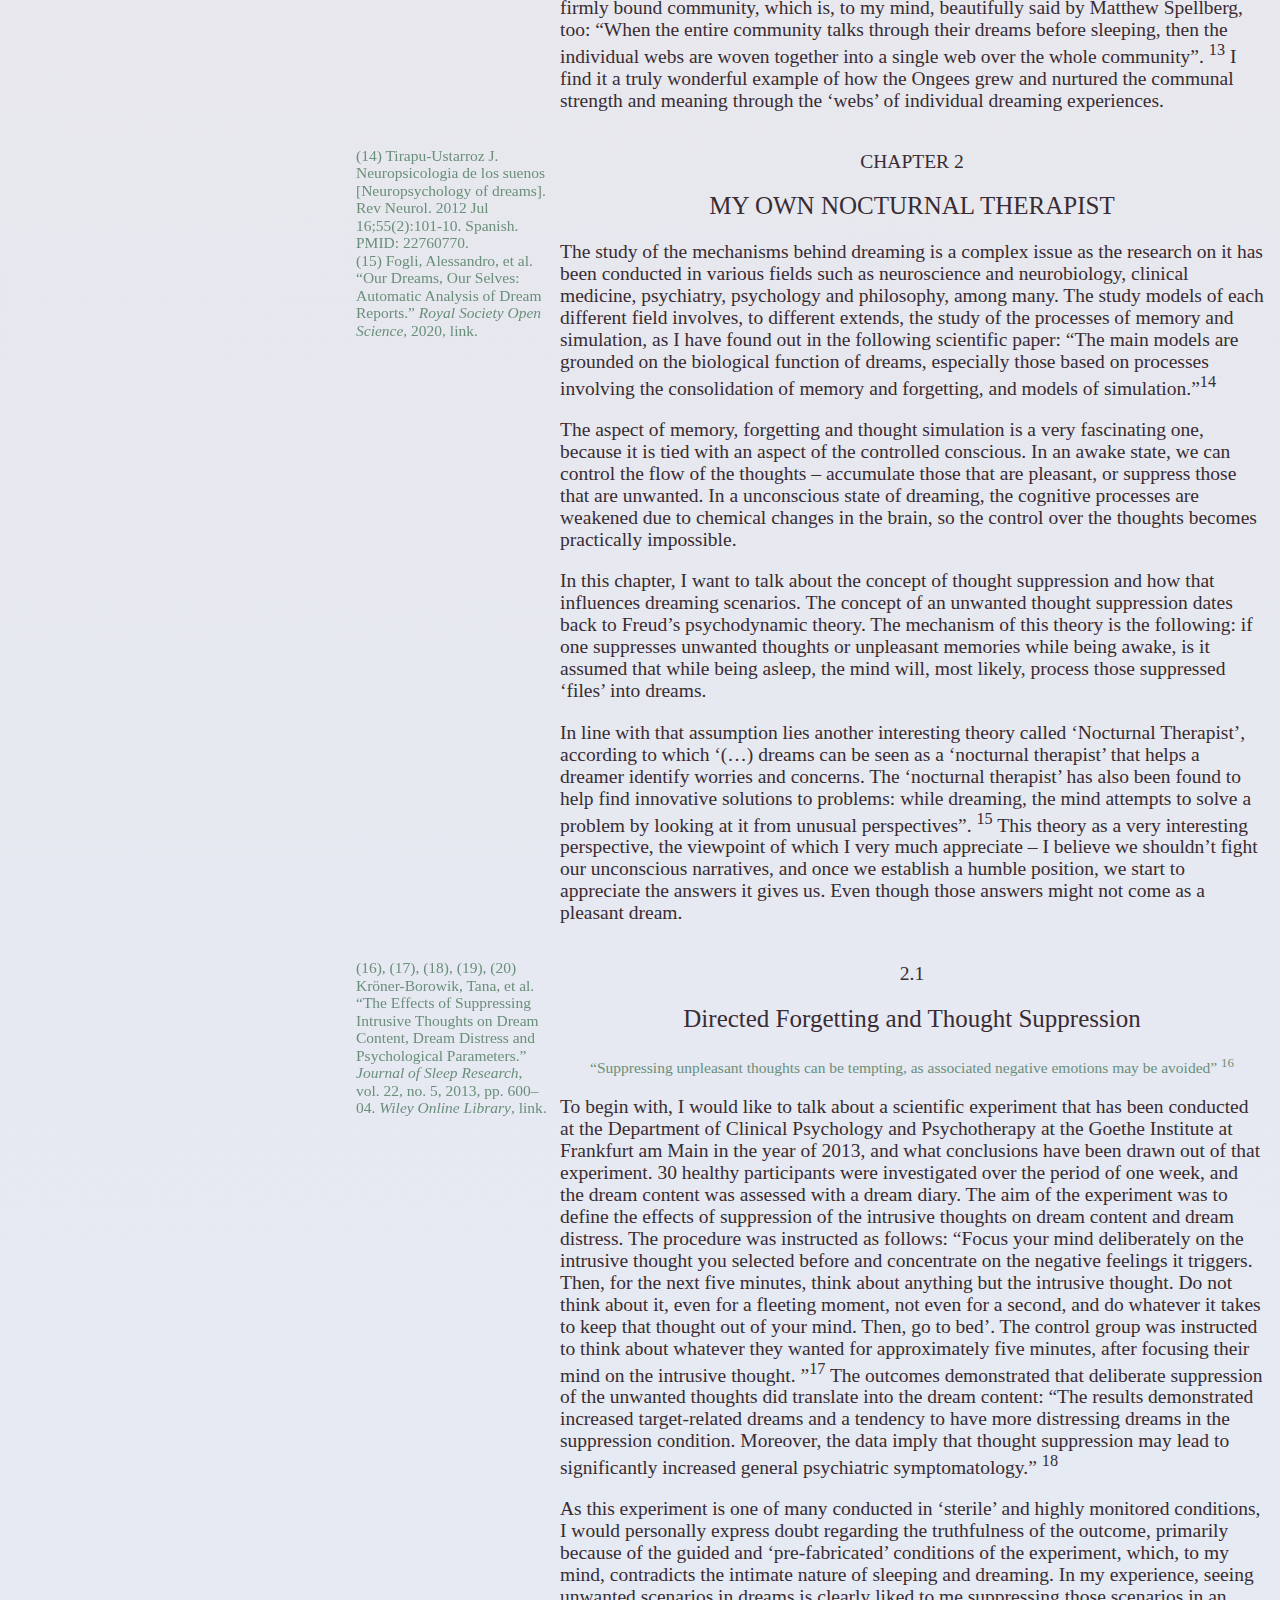
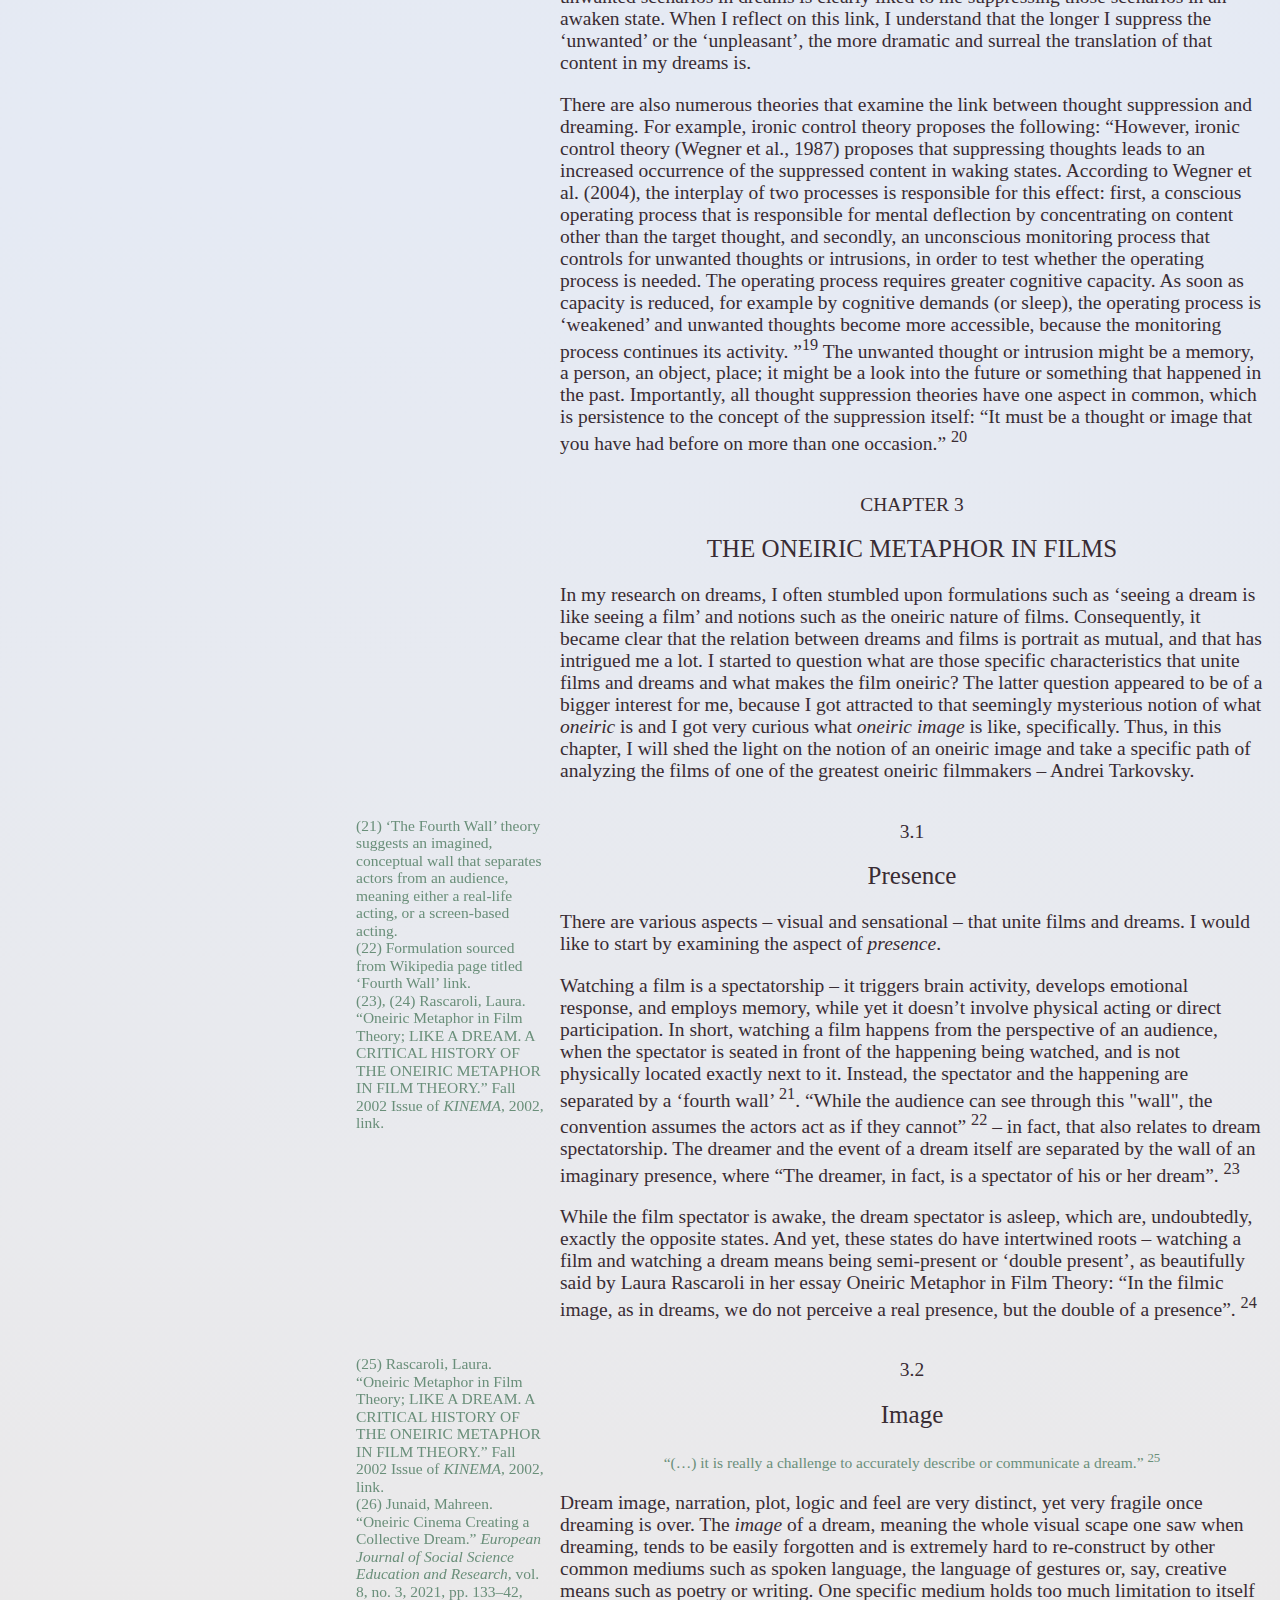
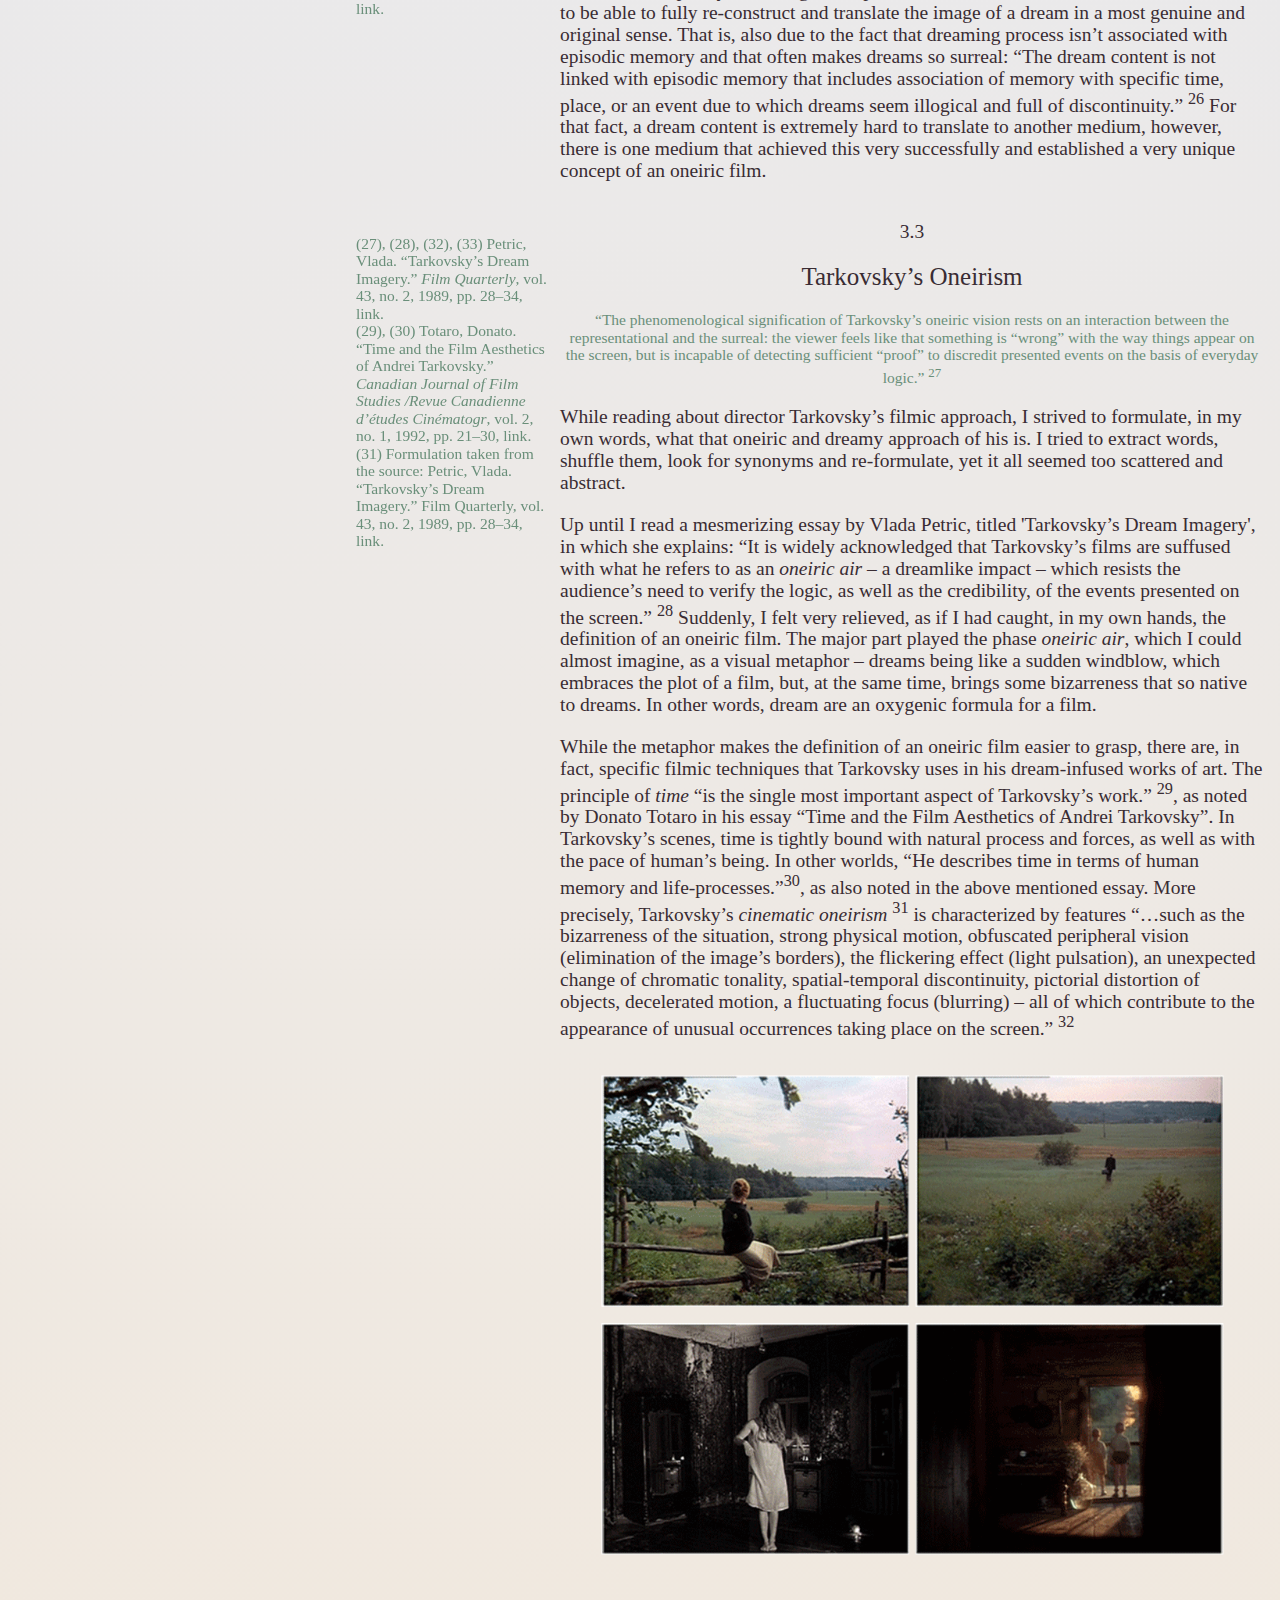
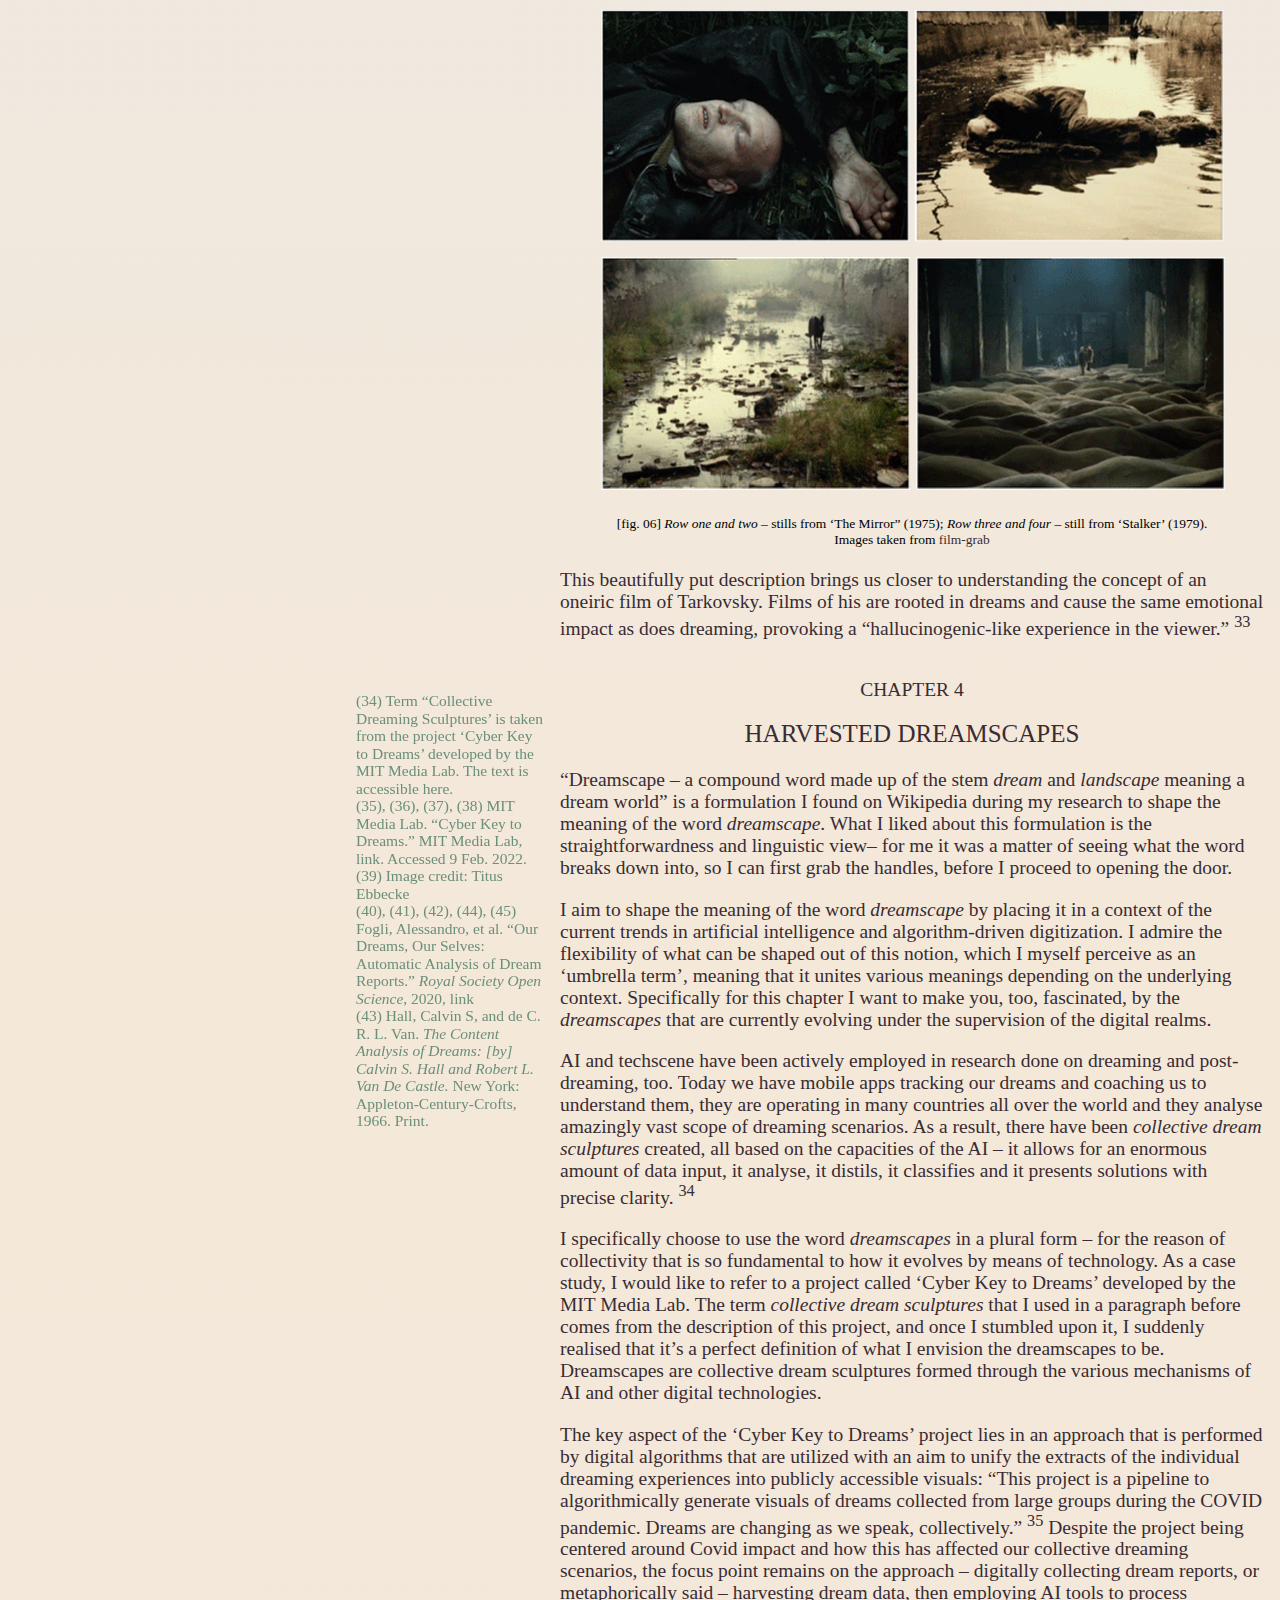
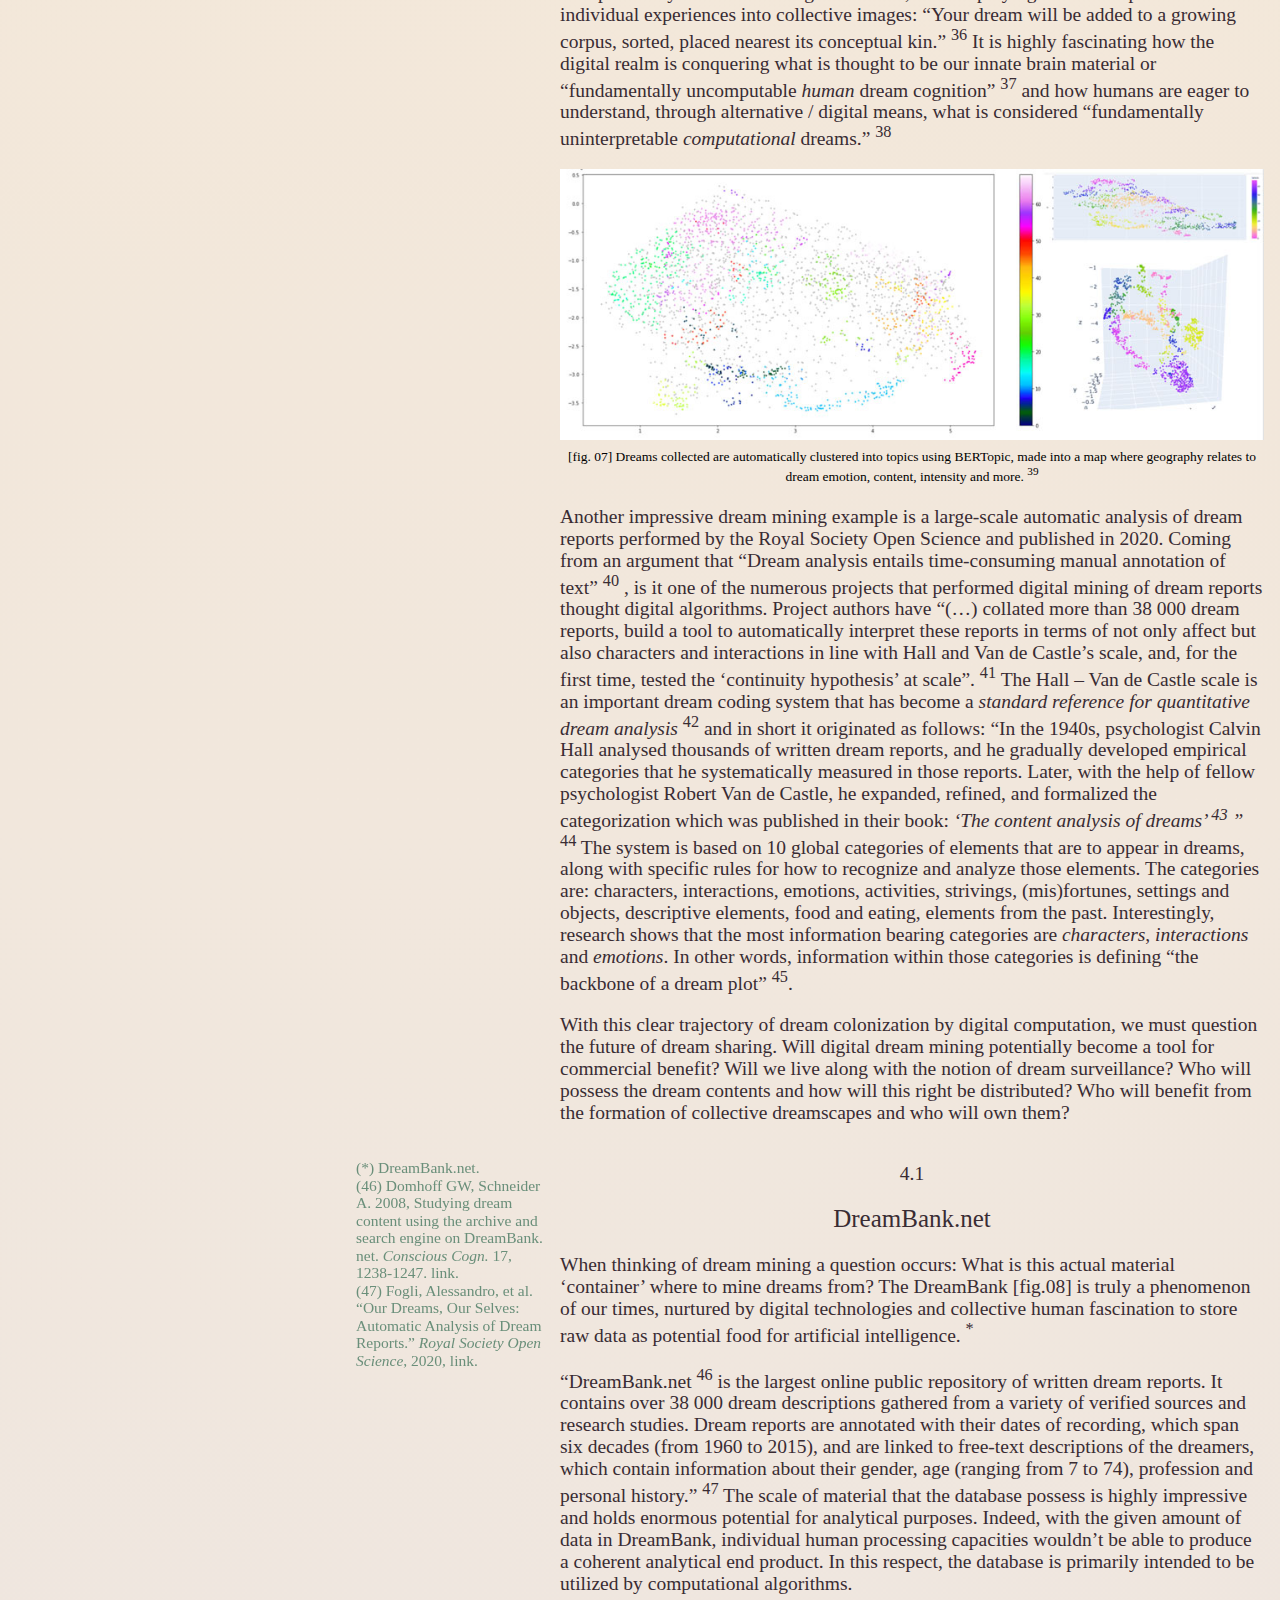
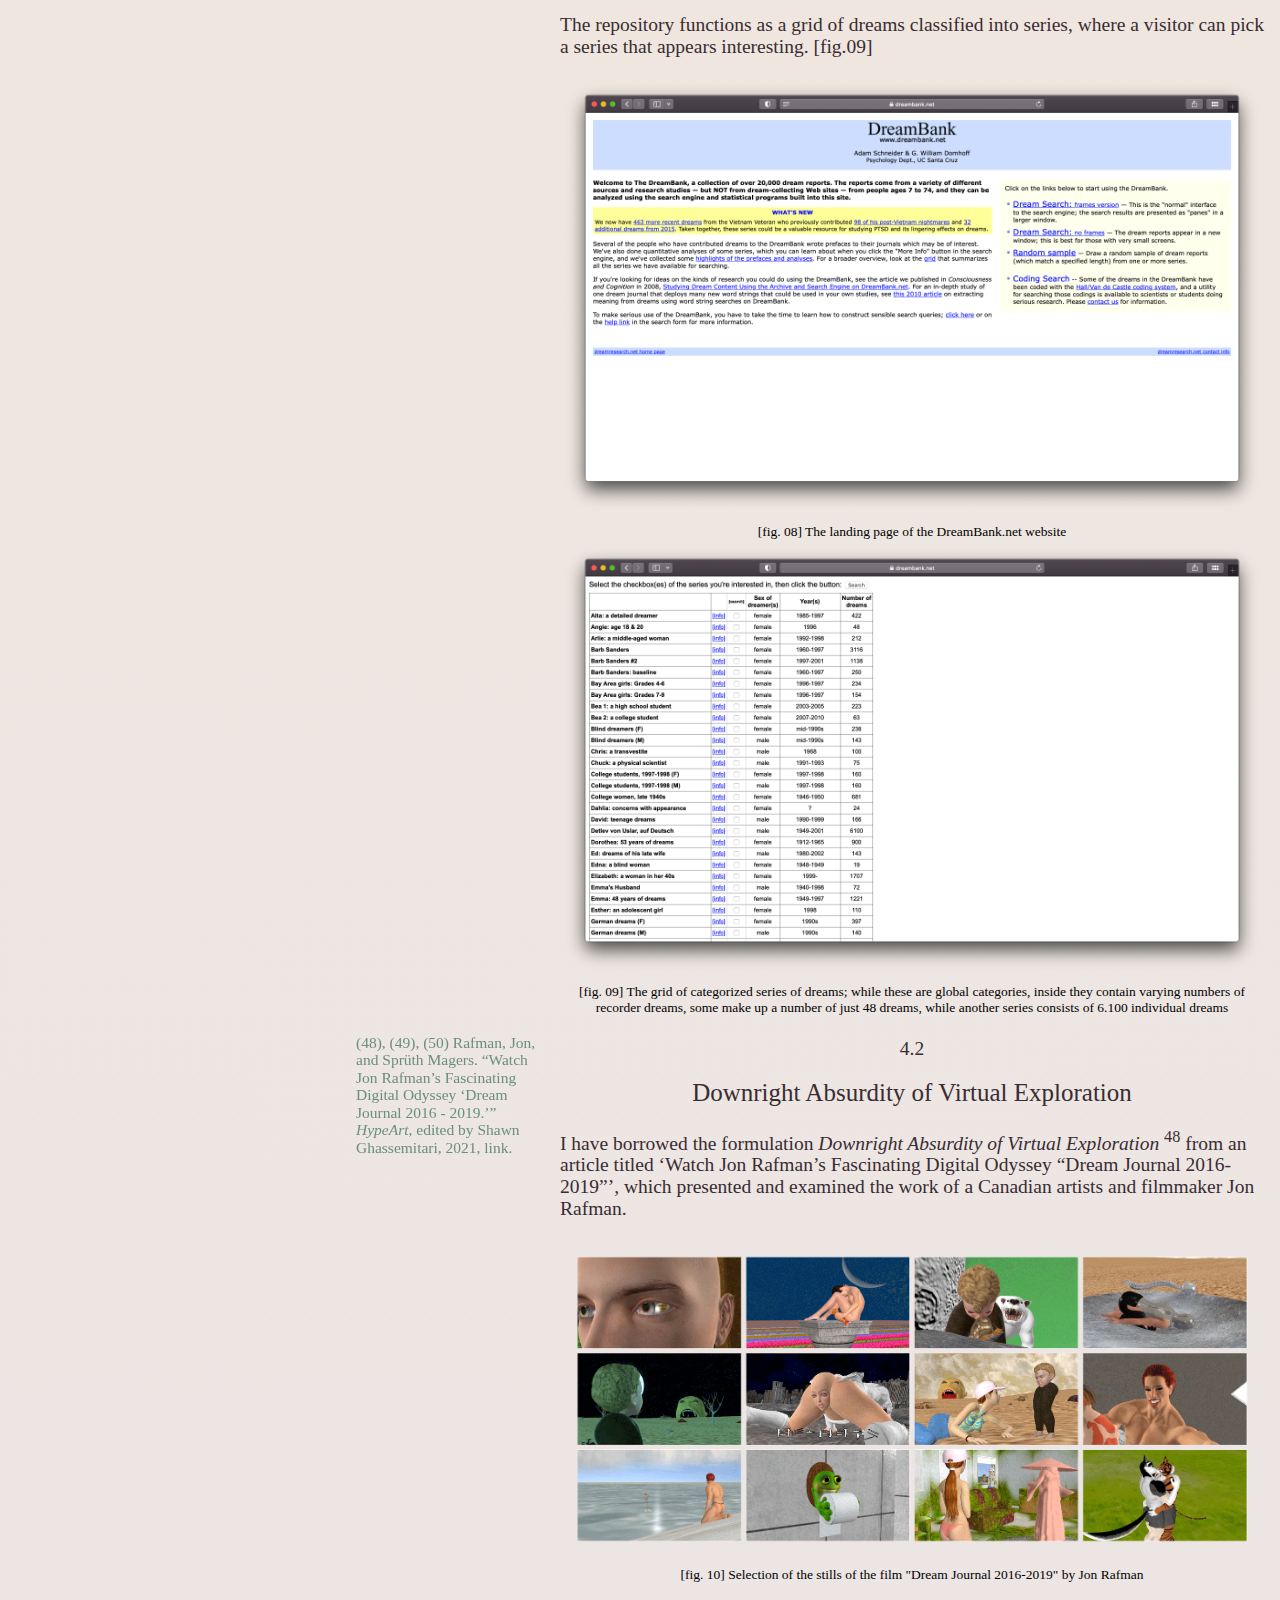
==== commit 45854d20: "commit" ====
--- a/index.html
+++ b/index.html
@@ -57,9 +57,18 @@
 
 		<header>
 
-			<h1> <span class="asterisk">✴︎</span> Dreaming: Behind the Scenes of Our Intimate, yet Collective <span class="asterisk">✴︎</span>  </h1>
-      <h1> This thesis originates from the most sincere and personal fascination with dreams. I have entered this research with some basic elements of knowledge on dreams – I was only slightly familiar with the studies of dream symbolism, as well as with other aspect such as sleep phases. Nonetheless, I dare to call myself a passionate dreamer. I envision dreams as little capsules of stories of various kinds, which hold a lot of mystery.</br> <br>Those little stories composed of memories, reflections and predictions, embraced by the powers of imagination are enlived at night, and while being personal, they are also universal, because dreaming unites us all and it is, principally, a shared experience.<br></br>This thesis explores dreamers and the dream world through four main concepts: <sup>1</sup><em> protocols of dream shareability and the historical deconstruction of dream intimacy;</em> <sup>2</sup><em> the relationship between the mechanisms of thought storage and dreaming;</em> <sup>3</sup> <em>the oneiric concept in cinema and</em> <sup>4</sup> <em> the notion of collective dreamscapes formed by the current influence of artificial intelligence and technologies. </em> As the red thread through the stories, histories and concepts I researched for this thesis, I always refer to my own experience as a dreamer, because I find it important to keep it intimate, too.
+			<div class="content-video">
+				<video width="100%" height="auto" loop autoplay muted>
+				  <source src="assets/videos/welcome_dreamer_11.mp4" type="video/mp4">
+				  Your browser does not support the video tag.
+				</video>
+			</div>
+
+      <h1> Thesis <em>Dreaming: Behind the Scenes of Our Intimate, yet Collective</em> originates from a most sincere and personal fascination with dreams. I have entered this research with a basic foundation of knowledge regarding dreams  – I was only slightly familiar with the studies of dream symbolism, as well as with other aspects such as sleep phases. Nonetheless, I dare to call myself a passionate dreamer. I envision dreams as little capsules of stories of various kinds, which hold a lot of mystery.</br> <br>Those little stories composed of memories, reflections and predictions, embraced by the powers of imagination are enlived at night, and while being personal, they are also universal, because dreaming unites us all and it is, principally, a shared experience.<br></br>This thesis explores dreamers and the dream world focusing on four main concepts: <sup>1</sup><em>protocols of dream shareability and the historical deconstruction of dream intimacy</em> <sup>2</sup><em>the relationship between the mechanisms of thought storage and dreaming </em><sup>3</sup><em>the oneiric concept in cinema and </em><sup>4</sup><em>the notion of collective dreamscapes formed by the current influence of artificial intelligence and technologies. </em> The red thread that runs through these stories, histories and concepts that I have researched for this thesis, are my own experiences as a dreamer, since I find it important to keep an  intimate perspective on the theme, too.
  </h1>
+
+
+
 		</header>
 
 		<article class="container">
@@ -67,23 +76,23 @@
 					<nav class="navigation">
 						<h2>TABLE OF CONTENTS</strong></h2>
 						<ul>
-							<li><a href="#intro-1">0.&emsp;INTRODUCTION</a></li>
+							<li class="is-head-list-item"><a href="#intro-1">0.&emsp;INTRODUCTION</a></li>
 							<li><p style="margin-left: 40px"><a href="#intro-2">The Fields Of Persimmons</a></p></li>
-							<li><a href="#chapter-1">1.&emsp;PROTOCOLS FOR DREAM SHARING</a></li>
-							<li><p style="margin-left: 40px"><a href="#chapter-1-1">1.1 Where I Lay My Head I Dream</a></p></li>
-							<li><p style="margin-left: 40px"><a href="#chapter-1-2">1.2 Spacial Dreaming in a Pleasant Setting</a></p></li>
+							<li class="is-head-list-item"><a href="#chapter-1">1.&emsp;PROTOCOLS FOR DREAM SHARING</a></li>
+							<li><p style="margin-left: 40px"><a href="#chapter-1-1">1.1 Where I Lay My Head, I Dream</a></p></li>
+							<li><p style="margin-left: 40px"><a href="#chapter-1-2">1.2 Spacial Dreaming</a></p></li>
 							<li><p style="margin-left: 40px"><a href="#chapter-1-3">1.3 Dream Sharing Cultures</a></p></li>
-							<li><a href="#chapter-2">2.&emsp;I, MY OWN NOCTURNAL THERAPIST</a></li>
+							<li class="is-head-list-item"><a href="#chapter-2">2.&emsp;MY OWN NOCTURNAL THERAPIST</a></li>
 							<li><p style="margin-left: 40px"><a href="#chapter-2-1">2.1 Directed Forgetting and Thought Suppression</a></p></li>
-							<li><a href="#chapter-3">3.&emsp;THE ONEIRIC METAPHOR IN FILMS</a></li>
+							<li class="is-head-list-item"><a href="#chapter-3">3.&emsp;THE ONEIRIC METAPHOR IN FILMS</a></li>
 							<li><p style="margin-left: 40px"><a href="#chapter-3-1">3.1 Presence</a></p></li>
 							<li><p style="margin-left: 40px"><a href="#chapter-3-2">3.2 Image</a></p></li>
 							<li><p style="margin-left: 40px"><a href="#chapter-3-3">3.3 Tarkovsky’s Oneirism</a></p></li>
-							<li><a href="#chapter-4">4.&emsp;HARVESTED DREAMSCAPES</a></li>
+							<li class="is-head-list-item"><a href="#chapter-4">4.&emsp;HARVESTED DREAMSCAPES</a></li>
 							<li><p style="margin-left: 40px"><a href="#chapter-4-1">4.1 DreamBank.net</a></p></li>
 							<li><p style="margin-left: 40px"><a href="#chapter-4-2">4.2 Downright Absurdity of Virtual Exploration</a></p></li>
-							<li><a href="#conclusion">5.&emsp;CONCLUSION</a></li>
-							<li><a href="#bibliography">6.&emsp;BIBLIOGRAPHY</a></li>
+							<li class="is-head-list-item"><a href="#conclusion">5.&emsp;CONCLUSION</a></li>
+							<li class="is-head-list-item"><a href="#bibliography">6.&emsp;BIBLIOGRAPHY</a></li>
 						</ul>
 					</nav>
 
@@ -102,9 +111,8 @@
 									<div class="chapter-content-text">
 											<h2 id="intro-1">INTRODUCTION</h2>
 
-
 										<div class="footnotes-style">
-											<p style="text-align:center;"><em>“The images of the unconscious place a great responsibility upon a man. Failure to understand them, or a shirking of ethical responsibility, deprives him of his wholeness and imposes a painful fragmentariness on his life”</em> <sup>1</sup>
+											<p style="text-align:center;">“The images of the unconscious place a great responsibility upon a man. Failure to understand them, or a shirking of ethical responsibility, deprives him of his wholeness and imposes a painful fragmentariness on his life” <sup>1</sup>
 										</div>
 
 										<p>
@@ -112,11 +120,11 @@
 										</p>
 
 										<p>
-											What makes me so eager to research the topic of dreams is it’s mystic nature, the subjectivity of interpretations and the ‘universality’ of the topic – in the end, we all dream, and we all would have something surprising to share about our personal dreaming experiences. As well as being interested in the topic from a historical research perspective, I was also once triggered by a conversation I had with my close friend. The conversation made me question why do we share similar re-occurring dream stories and why so differently, nonetheless, those similar narratives shape meaning. More than that, I was very fascinated by the fact that we dream of the same images of the surroundings and environments of the past. Both of us come from the same city in Russia – Cheboksary – but I suppose that’s not the reason to take for granted as of why we constantly find ourselves thrown back in time. Another aspect I found that caught my attention and informed my interest, is that the narration of our dreams would always be in dual time layers – we both would see the present-day ourselves, but clearly understand that the narration is happening in the past.
-										</p>
-
-										<p>
-										A dream itself is something I inseparably associate with the ‘after-taste feeling’. Once the dream is over and I am awake, I am still ‘tasting’ the former dream with the emotional post-state it left me with. The same feeling one usually has after watching a film – one might be elevated, inspired or be totally on the other side of the emotional spectrum – devastated, concerned, wanting to unsees it, perhaps?  It is my goal with this thesis to guide you, the reader – and a dreamer! – towards having that dreamy ‘after-taste’ emotion – be it because you would start paying more attention to your dreams, or be it because you would appreciate the stories and histories that I will present to you in this writing.
+											What makes me so eager to research the topic of dreams is it’s mystic nature, the subjectivity of interpretations and the ‘universality’ of the topic – in the end, we all dream, and we all would have something surprising to share about our personal dreaming experiences. As well as being interested in the topic from a historical research perspective, I have also been once triggered by a conversation I had with my close friend. This conversation made me question why we share similar re-occurring dream stories and why so differently those similar narratives shape meaning. More than that, I was very fascinated by the fact that we dream of the same images of the surroundings and environments of the past. Both of us come from the same city in Russia – Cheboksary – but I suppose that’s not the reason to take for granted as of why we constantly find ourselves thrown back in time. Another aspect I found that caught my attention and informed my interest, is that the narration of our dreams would always be in dual time layers – we both would see the present-day ourselves, but clearly understand that the narration is happening in the past.
+										</p>
+
+										<p>
+										A dream itself is something I inseparably associate with the ‘after-taste feeling’. Once the dream is over and I am awake, I am still able to experience or to ‘taste’ the dream and its  emotional post-state it left me with. It is similar to the feeling one usually has after having watched a movie – one might be elevated, inspired or be totally on the other side of the emotional spectrum – devastated, concerned, wanting to unsees it, perhaps?  It is my goal with this thesis to guide you, the reader – and a dreamer! – towards having that dreamy ‘after-taste’ emotion – be it because you would start paying more attention to your dreams, or be it because you would appreciate the stories and histories that I will present to you in this writing.
 										</p>
 
 									</div>
@@ -135,9 +143,9 @@
 										<h2 id="intro-2">The Fields Of Persimmons</h2>
 
 										<p>
-											I was seeing vast fields of persimmons, next to me was a person, we were walking through the fields towards an unknown point. I so badly wanted to taste one persimmon – it is, indeed, one of my favorite fruits. It was surreal:  the fruits were of unrealistic size, close to the size of watermelons, cut in halves and scattered all over the fields, they looked so juicy and so attractive; the person next to me seemed to be my mother, but we were walking in silence, almost like strangers. I felt so surely that I was with my mother, I felt that it was her.
+											<em>I was seeing vast fields of persimmons, next to me was a person, we were walking through the fields towards an unknown point. I so badly wanted to taste one persimmon – it is, indeed, one of my favorite fruits. It was surreal:  the fruits were of unrealistic size, close to the size of watermelons, cut in halves and scattered all over the fields, they looked so juicy and so attractive; the person next to me seemed to be my mother, but we were walking in silence, almost like strangers. I felt so surely that I was with my mother, I felt that it was her.
 											 In the end, I couldn’t steal a fruit, my mother said:
-											“They will count one less, you can’t take it…”.
+											“They will count one less, you can’t take it…”.</em>
 										</p>
 
 										<p>
@@ -161,7 +169,7 @@
 											<p>
 													(2) Spellberg, Powell and David Leo Rice, hosts. “Talk and Demonstration / Dream-Parliament.” Event as part of The Cabinet organization, 16 March 2017, <a href="https://www.cabinetmagazine.org/events/spellberg_powell_rice_dreamparliament.php" target="_blank">link</a>.
 													<br> (3) For Heraclitus, see <em>The First Philosophers: The Presocratics and the Sophists</em>, trans. Robin Waterfield (Oxford: Oxford University Press, 2000), p. 38. For the commentary, see Georg Wilhelm Friedrich Hegel, “Heraclitus,” <em>Lectures on the History of Philosophy</em>, vol. 1, trans. E. S. Haldane (London: Kegan Paul, Trench, Trübner and Co., 1892), p. 297.</br>
-													(4), (5) Matthew, Spellberg. “On Dream Sharing and it’s Purpose; The Social Contract of Sensuous Imaginig” <em>The Cabinet</em>, issue 67 / Dreams, Spring 2019-Winter 2020, <a href="https://www.cabinetmagazine.org/issues/67/spellberg1.php" target="_blank">link</a>.
+													(4), (5) Matthew, Spellberg. “On Dream Sharing and it’s Purpose; The Social Contract of Sensuous Imagining” <em>The Cabinet</em>, issue 67 / Dreams, Spring 2019-Winter 2020, <a href="https://www.cabinetmagazine.org/issues/67/spellberg1.php" target="_blank">link</a>.
 											</p>
 										</div>
 
@@ -172,7 +180,7 @@
 												PROTOCOLS FOR DREAM SHARING</h2>
 
 												<div class="footnotes-style">
-													<p style="text-align:center;"><em>“In a lot of societies, in fact, there have been very elaborate techniques or protocols developed precisely to share dreams between people. To share them in a very careful and deliberate manner. So, for example, in Japan, before the 18th century, there was a set of poetic inventions, in which aristocrats would share their dreams and turn them into poems. In ancient Athens, in the Pacific North West, and many other cultures of various different kinds, people have been sent out into the woods, or to remote temples to dream and report back what they have seen in that dream.” </em> <sup>2</sup>
+													<p style="text-align:center;">“In a lot of societies, in fact, there have been very elaborate techniques or protocols developed precisely to share dreams between people. To share them in a very careful and deliberate manner. So, for example, in Japan, before the 18th century, there was a set of poetic inventions, in which aristocrats would share their dreams and turn them into poems. In ancient Athens, in the Pacific North West, and many other cultures of various different kinds, people have been sent out into the woods, or to remote temples to dream and report back what they have seen in that dream.” <sup>2</sup>
 												</div>
 
 											<p>
@@ -180,11 +188,11 @@
 											</p>
 
 											<div class="footnotes-style">
-												<p style="text-align:center;"><em>“(...) the dream is a knowledge of something of which I alone know.”</em> <sup>3</sup>
+												<p style="text-align:center;">“(...) the dream is a knowledge of something of which I alone know.” <sup>3</sup>
 											</div>
 
 											<p>
-												The role of dreams back in history proves to be very different. Today dream sharing as an act manifests itself with primarily individualistic nature. In most of the cases dreams are told as monologues – be it sharing to a friend, family member or in a psychotherapist’s room. While dreams are, of course, reflected upon with help of an external person, the meaning of dreams is still utilized within the particular person’s  life. On the contrary, dream sharing of year back possesses collective nature and was used not solely in relation to the individual who shared it. Dreams were seen as portals to the other worlds, were broken down into symbols that were later de-coded to create a universal language of dream meanings. In short, dreams were collectively harnessed goods, as explained by Matthew Spellberg in an article titled On Dream Sharing and it’s Purpose: “In dream sharing, something from the depths of sleep is harnessed for use in the public world, in the community of the awoken.” <sup>4</sup>
+												Today dream sharing as an act manifests itself with primarily individualistic nature. In most of the cases dreams are told as monologues – be it sharing to a friend, family member or in a psychotherapist’s room. While dreams are, of course, reflected upon with help of an external person, the meaning of dreams is still utilized within the particular person’s  life. The role of dreaming back in history proves to be very different  –  dream sharing ossessed collective nature and was used not solely in relation to the individual who shared it. Dreams were seen as portals to the other worlds, were broken down into symbols that were later de-coded to create a universal language of dream meanings. In short, dreams were collectively harnessed goods, as explained by Matthew Spellberg in an article titled On Dream Sharing and it’s Purpose: “In dream sharing, something from the depths of sleep is harnessed for use in the public world, in the community of the awoken.” <sup>4</sup>
 											</p>
 
 											<p>
@@ -206,6 +214,7 @@
 											<div class="chapter-content-images footnotes-style">
 												<p>
 													(6), (7) Richard, Sommer. Natalie Fizer. “Glossary of Dream Architecture (Full Version); Genus for a New Circadia” <em>The Cabinet</em>, issue 67 / Dreams, Spring 2019-Winter 2020, <a href="https://www.cabinetmagazine.org/issues/67/fizer_sommer_full.php" target="_blank">link</a>.
+													<br>(*) Oneiric means ‘like a dream, or relating to dreams’, definition taken from Cambridge Dictionary (online), <a href="https://dictionary.cambridge.org/dictionary/english/oneiric" target="_blank">link</a>.<br>
 												</p>
 											</div>
 
@@ -213,26 +222,36 @@
 
 												<h2 id="chapter-1-1">
 													<p>1.1</p>
-													Where I Lay My Head I Dream</h2>
+													Where I Lay My Head, I Dream</h2>
 
 													<div class="footnotes-style">
-														<p style="text-align:center;"><em>“The pillow, by elevating the head off the ground, remains the most essential prosthetic medium for inducing states of sleep and dreaming. The first pillows were carved from stone.”</em> <sup>6</sup>
+														<p style="text-align:center;">“The pillow, by elevating the head off the ground, remains the most essential prosthetic medium for inducing states of sleep and dreaming. The first pillows were carved from stone.” <sup>6</sup>
 													</div>
 
 												<p>
-													Going back to ancient Egypt, headrests were used for mummies to serve as amulets, which were believed to be saviors from the evil forces. In fact, stones have long been related to sleeping and dreaming due to their therapeutic properties: “(...) for instance, sleeping on jade was believed to cure insomnia and depression, enhance memory, and curtail hair loss. In more recent history, echoes of the lapidary treatise are found in alternative and New Age cultural practices, where the application of stones and minerals to the body is thought to have various oneiric functions. For example, within some New Age healing theories, it is believed that amethyst aids in transitioning from day to night, barite induces dreams and assists in their recollection, hematite promotes lucid dreaming, and rubies can safeguard one from nightmares.” <sup>7</sup> [fig.01]
+													In ancient Egypt, headrests were used for mummies to serve as amulets, which were believed to be saviors from the evil forces. In fact, stones have long been related to sleeping and dreaming due to their therapeutic properties: “(...) for instance, sleeping on jade was believed to cure insomnia and depression, enhance memory, and curtail hair loss. In more recent history, echoes of the lapidary treatise are found in alternative and New Age cultural practices, where the application of stones and minerals to the body is thought to have various oneiric functions. For example, within some New Age healing theories, it is believed that amethyst aids in transitioning from day to night, barite induces dreams and assists in their recollection, hematite promotes lucid dreaming, and rubies can safeguard one from nightmares.” <sup>7</sup> [fig.01]
 
 												</p>
 
 												<img src="assets/images/favicon/stones.png" width=100%>
-												<figcaption>[fig.01] From left to right: Amethyst, Barite, Hematite, Ruby</figcaption>
-
-												<p>
-													In this way, minerals and stones have been holding an oneiric function, while in ancient times people also carved stone pillows – headrests [fig.02]  – especially to celebrate the dreaming mind and to honourably erect the dreaming head off the ground.
+												<figcaption>[fig.01] <em>From left to right:</em> Amethyst, Barite, Hematite, Ruby</figcaption>
+
+												<p>
+													In this way, minerals and stones have been holding an <em>oneiric</em><sup>*</sup> function, while in ancient times people also carved stone pillows – headrests [fig.02]  – especially to celebrate the dreaming mind and to honourably erect the dreaming head off the ground.
 												</p>
 
 												<img src="assets/images/favicon/headrests.png" width=100%>
-												<figcaption>[fig.02] <i>Top Left:</i> Headrest Amulet, 664 – 332 B.C., From Egypt, Material: Hematite, Dimensions L: 1.9cm. H: 1.1cm, D: 0.7cm; <i>Top Right:</i> Circa 1580—1479 B.C., Dynasty 17—18, Material: Wood, Discovered at Carnarvon Excavations in 1910—1914, Dimentions H: 17.5cm; W: 35.5cm; <i>Bottom Left:</i> Circa 2040—1802 B.C., Dynasty 12—18, Material: Wood, Discovered in Egypt, Upper Egypt, Thebes, Asasif, Courtyard CC 41, Tomb R 6, Burials D x, MMA excavations, 1915—16, Dimentions H: 13cm; W: 32.8cm; <i>Bottom Right:</i> Circa 1100—900 B.C., New Kingdom—Third Intermediate Period, Dynasty 20—22, Material: Wood, Dimentions H: 19.7cm</figcaption>
+												<figcaption>
+													[fig.02]
+													<br><em>Top Left:</em></br>
+													Headrest Amulet, 664 – 332 B.C., From Egypt, Material: Hematite, Dimensions L:1.9cm. H:1.1cm, D:0.7cm;
+													<br><em>Top Right:</em></br>
+													Circa 1580—1479 B.C., Dynasty 17—18, Material: Wood, Discovered at Carnarvon Excavations in 1910—1914, Dimentions H:17.5cm; W:35.5cm;
+													<br><em>Bottom Left:</em></br>
+													Circa 2040—1802 B.C., Dynasty 12—18, Material: Wood, Discovered in Egypt, Upper Egypt, Thebes, Asasif, Courtyard CC 41, Tomb R 6, Burials D x, MMA excavations, 1915—16, Dimentions H:13cm; W:32.8cm;
+													<br><em>Bottom Right:</em></br>
+													Circa 1100—900 B.C., New Kingdom—Third Intermediate Period, Dynasty 20—22, Material: Wood, Dimentions H:19.7cm
+												</figcaption>
 
 										</div>
 								</div>
@@ -243,6 +262,7 @@
 
 											<div class="chapter-content-images footnotes-style">
 												<p>
+													(*) Extra description of the Ant Farm project can be found <a href="https://www.frac-centre.fr/_en/art-and-architecture-collection/ant-farm/inflatocookbook-317.html?authID=8&ensembleID=620" target="_blank">here</a>.
 													<br>(8) Matthew, Spellberg. “On Dream Sharing and it’s Purpose; The Social Contract of Sensuous Imagining” <em>The Cabinet</em>, issue 67 / Dreams, Spring 2019-Winter 2020 <a href="https://www.cabinetmagazine.org/issues/67/spellberg1.php" target="_blank">link</a>.</br>
 													(9) Richard, Sommer. Natalie Fizer. “Glossary of Dream Architecture (Full Version); Genus for a New Circadia” The Cabinet, issue 67 / Dreams, Spring 2019-Winter 2020, <a href="https://www.cabinetmagazine.org/issues/67/fizer_sommer_full.php" target="_blank">link</a>.
 												</p>
@@ -252,10 +272,10 @@
 
 													<h2 id="chapter-1-2">
 														<p>1.2</p>
-														Spacial Dreaming in a Pleasant Setting</h2>
-
-													<p>
-														The concept of collaborative inflatable architecture pieces appeared around 1960s —70s and it originated along with utopian vision on collective living and moment sharing. Characterized by the transparency, elasticity and flexibility, the spaces were commonly made of polyethylene and tape and it’s architectural characteristics allowed for lightness, spontaneity of living, movability, collectivity of time and spatial freedom. Most importantly, the architecture respectively freed the individual’s mind.
+														Spacial Dreaming</h2>
+
+													<p>
+														The concept of collaborative inflatable architecture pieces appeared around the 1960s and 70s and it originated along with utopian vision on collective living and moment sharing. Characterized by the transparency, elasticity and flexibility, the spaces were commonly made of polyethylene and tape and it’s architectural characteristics allowed for lightness, spontaneity of living, movability, collectivity of time and spatial freedom.<sup>*</sup> Most importantly, the architecture respectively freed the individual’s mind.
 													</p>
 
 													<p>
@@ -271,10 +291,10 @@
 
 													<img src="assets/images/favicon/antsfarm2.png" width=100%>
 													<figcaption>[fig.04] <em>Left top and bottom:</em> Pillow testing in Freestone, CA; <em>Right:</em> Page from Ant Farm's Inflatocookbook, 1971
- 													<br>Images taken from inflatocookbook.kadist.org</br></figcaption>
-
-													<p>
-														Interestingly, dreaming has not been the ultimate goal of a space like that, rather the goal was collectiveness of living, of which dreaming is an integral part of. Consequently, dreaming was ‘in the air’ and sharing of dreams manifested itself as a casual manner. What is very characteristic of this collective space is the setting of a pleasant environment – free, open and light, spreading the attitude of welcomeness and shareability.
+ 													<br>Images taken from <a href="http://inflatocookbook.kadist.org/" target="_blank">inflatocookbook.kadist.org</a></br></figcaption>
+
+													<p>
+														Interestingly, dreaming has not been the ultimate goal of a space like that, rather the goal was the collectiveness of living, of which dreaming is an integral part of. Consequently, dreaming was ‘in the air’ and sharing of dreams manifested itself as a casual manner. What is very characteristic of this collective space is the setting of a pleasant environment – free, open and light, spreading the attitude of welcomeness and shareability.
 													</p>
 
 													<p>
@@ -313,7 +333,7 @@
 											Dream Sharing Cultures</h2>
 
 											<div class="footnotes-style">
-												<p style="text-align:center;"><em>“We, in remembering and dreaming, make a web for all individuals to gain.”</em> <sup>10</sup>
+												<p style="text-align:center;">“We, in remembering and dreaming, make a web for all individuals to gain.” <sup>10</sup>
 											</div>
 
 										<p>
@@ -327,7 +347,7 @@
 
 
 										<p>
-											I would like to specifically focus here on the Ongees of the Andaman Islands, who live in Southeast Asia at the Bay of Bengal, and are currently administered by India. Ongees were known for narrating to each other their dreams from the night before, and, by doing so, they meant to come closer together and align the mental spaces of each other, as has been researched and described by Matthew Spellberg in his article that I referred to above: “(…) they would negotiate the content of their dreams, modifying it so that everyone’s dream accounts might be gradually aligned with one another. One person might report having dreamt of fishing on the south beach of the island, another picking nuts on the west beach, then the first might suggest a compromise: We both went fishing in our dreams, but on the west beach.” <sup>12</sup> The explanation to the whole dream sharing ritual grounds on the communal ideology that shared makes stronger, more reliable, firmly bound community, which is, to my mind, beautifully said by Matthew Spellberg, too: “When the entire community talks through their dreams before sleeping, then the individual webs are woven together into a single web over the whole community”. <sup>13</sup>  I find it a truly wonderful example of how the Ongees grew and nurtured the communal strength and meaning through the ‘webs’ of individual dreaming experiences.
+											I would like to specifically focus here on the Ongees of the Andaman Islands, located in Southeast Asia at the Bay of Bengal, currently administered by India. The population of the Ongees were known for narrating to each other their dreams from the night before, and, by doing so, they meant to come closer together and align the mental spaces of each other, as has been researched and described by Matthew Spellberg in his article that I referred to above: “(…) they would negotiate the content of their dreams, modifying it so that everyone’s dream accounts might be gradually aligned with one another. One person might report having dreamt of fishing on the south beach of the island, another picking nuts on the west beach, then the first might suggest a compromise: We both went fishing in our dreams, but on the west beach.” <sup>12</sup> The explanation to the whole dream sharing ritual grounds on the communal ideology that shared makes stronger, more reliable, firmly bound community, which is, to my mind, beautifully said by Matthew Spellberg, too: “When the entire community talks through their dreams before sleeping, then the individual webs are woven together into a single web over the whole community”. <sup>13</sup>  I find it a truly wonderful example of how the Ongees grew and nurtured the communal strength and meaning through the ‘webs’ of individual dreaming experiences.
 										</p>
 
 									</div>
@@ -347,7 +367,7 @@
 
 												<h2 id="chapter-2">
 													<p>CHAPTER 2</p>
-													I, MY OWN NOCTURNAL THERAPIST</h2>
+													MY OWN NOCTURNAL THERAPIST</h2>
 
 
 												<p>
@@ -385,11 +405,11 @@
 														Directed Forgetting and Thought Suppression</h2>
 
 														<div class="footnotes-style">
-															<p style="text-align:center;"><em>“Suppressing unpleasant thoughts can be tempting, as associated negative emotions may be avoided” </em> <sup>16</sup>
+															<p style="text-align:center;">“Suppressing unpleasant thoughts can be tempting, as associated negative emotions may be avoided” <sup>16</sup>
 														</div>
 
 													<p>
-														To begin with, I would like to talk about a scientific experiment that has been conducted at the Department of Clinical Psychology and Psychotherapy at the Goethe Institute at Frankfurt am Main in the year of 2013, and what conclusions have been drawn out of that experiment. 30 healthy participants were investigated over the period of one week, and the dream content was assessed with a dream diary. The aim of the experiment was to define the effects of suppression of the intrusive thoughts on dream content and dream distress. The procedure was instructed as follows: “Focus your mind deliberately on the intrusive thought you selected before and concentrate on the negative feelings it triggers. Then, for the next five minutes, think about anything but the intrusive thought. Do not think about it, even for a fleeting moment, not even for a second, and do whatever it takes to keep that thought out of your mind. Then, go to bed’. The control group was instructed to think about whatever they wanted for approximately five min, after focusing their mind on the intrusive thought. ”<sup>17</sup> The outcomes demonstrated that deliberate suppression of the unwanted thoughts did translate into the dream content: “The results demonstrated increased target-related dreams and a tendency to have more distressing dreams in the suppression condition. Moreover, the data imply that thought suppression may lead to significantly increased general psychiatric symptomatology.” <sup>18</sup>
+														To begin with, I would like to talk about a scientific experiment that has been conducted at the Department of Clinical Psychology and Psychotherapy at the Goethe Institute at Frankfurt am Main in the year of 2013, and what conclusions have been drawn out of that experiment. 30 healthy participants were investigated over the period of one week, and the dream content was assessed with a dream diary. The aim of the experiment was to define the effects of suppression of the intrusive thoughts on dream content and dream distress. The procedure was instructed as follows: “Focus your mind deliberately on the intrusive thought you selected before and concentrate on the negative feelings it triggers. Then, for the next five minutes, think about anything but the intrusive thought. Do not think about it, even for a fleeting moment, not even for a second, and do whatever it takes to keep that thought out of your mind. Then, go to bed’. The control group was instructed to think about whatever they wanted for approximately five minutes, after focusing their mind on the intrusive thought. ”<sup>17</sup> The outcomes demonstrated that deliberate suppression of the unwanted thoughts did translate into the dream content: “The results demonstrated increased target-related dreams and a tendency to have more distressing dreams in the suppression condition. Moreover, the data imply that thought suppression may lead to significantly increased general psychiatric symptomatology.” <sup>18</sup>
 													</p>
 
 													<p>
@@ -398,7 +418,7 @@
 
 
 													<p>
-														There’s also numerous theories that examine the link between thought suppression and dreaming. For example, ironic control theory proposes the following: “However, ironic control theory (Wegner et al., 1987) proposes that suppressing thoughts leads to an increased occurrence of the suppressed content in waking states. According to Wegner et al. (2004), the interplay of two processes is responsible for this effect: first, a conscious operating process that is responsible for mental deflection by concentrating on content other than the target thought, and secondly, an unconscious monitoring process that controls for unwanted thoughts or intrusions, in order to test whether the operating process is needed. The operating process requires greater cognitive capacity. As soon as capacity is reduced, for example by cognitive demands (or sleep), the operating process is ‘weakened’ and unwanted thoughts become more accessible, because the monitoring process continues its activity. ”<sup>19</sup> The unwanted thought or intrusion might be a memory, a person, an object, place; it might be a look into the future or something that happened in the past. Importantly, all thought suppression theories have one aspect in common, which is persistence to the concept of the suppression itself: “It must be a thought or image that you have had before on more than one occasion.” <sup>17</sup>
+														There are also numerous theories that examine the link between thought suppression and dreaming. For example, ironic control theory proposes the following: “However, ironic control theory (Wegner et al., 1987) proposes that suppressing thoughts leads to an increased occurrence of the suppressed content in waking states. According to Wegner et al. (2004), the interplay of two processes is responsible for this effect: first, a conscious operating process that is responsible for mental deflection by concentrating on content other than the target thought, and secondly, an unconscious monitoring process that controls for unwanted thoughts or intrusions, in order to test whether the operating process is needed. The operating process requires greater cognitive capacity. As soon as capacity is reduced, for example by cognitive demands (or sleep), the operating process is ‘weakened’ and unwanted thoughts become more accessible, because the monitoring process continues its activity. ”<sup>19</sup> The unwanted thought or intrusion might be a memory, a person, an object, place; it might be a look into the future or something that happened in the past. Importantly, all thought suppression theories have one aspect in common, which is persistence to the concept of the suppression itself: “It must be a thought or image that you have had before on more than one occasion.” <sup>20</sup>
 
 												</div>
 										</div>
@@ -485,11 +505,11 @@
 																	Image</h2>
 
 																	<div class="footnotes-style">
-																		<p style="text-align:center;"><em>“(…) it is really a challenge to accurately describe or communicate a dream.”  </em> <sup>25</sup>
+																		<p style="text-align:center;">“(…) it is really a challenge to accurately describe or communicate a dream.” <sup>25</sup>
 																	</div>
 
 																<p>
-																	Dream image, narration, plot, logic and feel are very distinct, yet very fragile once dreaming is over. The <em>image</em> of a dream, meaning the whole visual scape one saw when dreaming, tends to be easily forgotten and is extremely hard to re-construct by other common mediums such as spoken language, the language of gestures or, say, creative means such as poetry or writing. One specific medium holds too much limitation to itself to be able to fully re-construct and translate the image of a dream in a most genuine and original sense. That is, also due to the fact that dreaming process isn’t associated with episodic memory and that often makes dreams so surreal: “The dream content is not linked with episodic memory that includes association of memory with specific time, place, or an event due to which dreams seem illogical and full of discontinuity.” <sup>26</sup>  For that fact, dream content is extremely hard to translate to another medium, however, there is one medium that achieved this very successfully and established a very unique concept of an oneiric film.
+																	Dream image, narration, plot, logic and feel are very distinct, yet very fragile once dreaming is over. The <em>image</em> of a dream, meaning the whole visual scape one saw when dreaming, tends to be easily forgotten and is extremely hard to re-construct by other common mediums such as spoken language, the language of gestures or, say, creative means such as poetry or writing. One specific medium holds too much limitation to itself to be able to fully re-construct and translate the image of a dream in a most genuine and original sense. That is, also due to the fact that dreaming process isn’t associated with episodic memory and that often makes dreams so surreal: “The dream content is not linked with episodic memory that includes association of memory with specific time, place, or an event due to which dreams seem illogical and full of discontinuity.” <sup>26</sup>  For that fact, a dream content is extremely hard to translate to another medium, however, there is one medium that achieved this very successfully and established a very unique concept of an oneiric film.
 																</p>
 
 															</div>
@@ -501,7 +521,7 @@
 
 														<div class="chapter-content-images footnotes-style">
 															<p>
-																<br>(27), (28), (32), (33) Petric, Vlada. “Tarkovsky’s Dream Imagery.” <em>Film Quarterly</em>, vol. 43, no. 2, 1989, pp. 28–34, <a href="https://doi.org/10.2307/1212806" target="_blank">link</a></br>
+																<br>(27), (28), (32), (33) Petric, Vlada. “Tarkovsky’s Dream Imagery.” <em>Film Quarterly</em>, vol. 43, no. 2, 1989, pp. 28–34, <a href="https://doi.org/10.2307/1212806" target="_blank">link.</a></br>
 																(29), (30) Totaro, Donato. “Time and the Film Aesthetics of Andrei Tarkovsky.” <em>Canadian Journal of Film Studies /Revue Canadienne d’études Cinématogr</em>, vol. 2, no. 1, 1992, pp. 21–30, <a href="https://womenfilmeditors.princeton.edu/assets/pdfs/FEYGINOVA_Time_Aesthetics_Tarkovsky_Tartaro.pdf" target="_blank">link</a>.
 																<br>(31) Formulation taken from the source: Petric, Vlada. “Tarkovsky’s Dream Imagery.” Film Quarterly, vol. 43, no. 2, 1989, pp. 28–34, <a href="https://doi.org/10.2307/1212806" target="_blank">link</a>.</br>
 															</p>
@@ -514,22 +534,27 @@
 																	Tarkovsky’s Oneirism</h2>
 
 																	<div class="footnotes-style">
-																		<p style="text-align:center;"><em>“The phenomenological signification of Tarkovsky’s oneiric vision rests on an interaction between the representational and the surreal: the viewer feels like that something is “wrong” with the way things appear on the screen, but is incapable of detecting sufficient “proof” to discredit presented events on the basis of everyday logic.” </em> <sup>27</sup>
+																		<p style="text-align:center;">“The phenomenological signification of Tarkovsky’s oneiric vision rests on an interaction between the representational and the surreal: the viewer feels like that something is “wrong” with the way things appear on the screen, but is incapable of detecting sufficient “proof” to discredit presented events on the basis of everyday logic.” <sup>27</sup>
 																	</div>
 
 																<p>
-																	When reading about Tarkovsky’s filmic approach, I strived to formulate, in my own words, what that oneiric and dreamy approach of his is. I tried to extract words, shuffle them, look for synonyms and re-formulate, yet it all seemed too scattered and abstract. Up until I read a mesmerizing essay by Vlada Petric, titled Tarkovsky’s Dream Imagery, where she explains: “It is widely acknowledged that Tarkovsky’s films are suffused with what he refers to as an <em>oneiric air</em> – a dreamlike impact – which resists the audience’s need to verify the logic, as well as the credibility, of the events presented on the screen.” <sup>28</sup>  Suddenly, I felt very relieved, as if I caught, in my own hands, the definition of an oneiric film. The major part played the phase <em>oneiric air</em>, which I could almost imagine, as a visual metaphor – dreams being like a sudden windblow, which embraces the plot of a film, but, at the same time, brings some bizarreness that so native to dreams. In other words, dream are an oxygenic formula for a film.
+																	While reading about director Tarkovsky’s filmic approach, I strived to formulate, in my own words, what that oneiric and dreamy approach of his is. I tried to extract words, shuffle them, look for synonyms and re-formulate, yet it all seemed too scattered and abstract.
 																</p>
+
+																<p>
+																	Up until I read a mesmerizing essay by Vlada Petric, titled 'Tarkovsky’s Dream Imagery', in which she explains: “It is widely acknowledged that Tarkovsky’s films are suffused with what he refers to as an <em>oneiric air</em> – a dreamlike impact – which resists the audience’s need to verify the logic, as well as the credibility, of the events presented on the screen.” <sup>28</sup>  Suddenly, I felt very relieved, as if I had caught, in my own hands, the definition of an oneiric film. The major part played the phase <em>oneiric air</em>, which I could almost imagine, as a visual metaphor – dreams being like a sudden windblow, which embraces the plot of a film, but, at the same time, brings some bizarreness that so native to dreams. In other words, dream are an oxygenic formula for a film.
+																</p>
+
 
 																<p>
 																	While the metaphor makes the definition of an oneiric film easier to grasp, there are, in fact, specific filmic techniques that Tarkovsky uses in his dream-infused works of art. The principle of <em>time</em> “is the single most important aspect of Tarkovsky’s work.” <sup>29</sup>, as noted by Donato Totaro in his essay “Time and the Film Aesthetics of Andrei Tarkovsky”. In Tarkovsky’s scenes, time is tightly bound with natural process and forces, as well as with the pace of human’s being. In other worlds, “He describes time in terms of human memory and life-processes.”<sup>30</sup>, as also noted in the above mentioned essay.  More precisely, Tarkovsky’s <em>cinematic oneirism</em> <sup>31</sup> is characterized by features “…such as the bizarreness of the situation, strong physical motion, obfuscated peripheral vision (elimination of the image’s borders), the flickering effect (light pulsation), an unexpected change of chromatic tonality, spatial-temporal discontinuity, pictorial distortion of objects, decelerated motion, a fluctuating focus (blurring) – all of which contribute to the appearance of unusual occurrences taking place on the screen.” <sup>32</sup>
 																</p>
 
 																<img src="assets/images/favicon/Tarkovsky-Screenshots.png" width=100%>
-																<figcaption>[fig. 06] Row one – stills from ‘The Mirror” (1975); Row two – still from ‘Stalker’ (1979). <a href="https://film-grab.com/category/andrei-tarkovsky/" target="_blank">Image Source</a></figcaption>
+																<figcaption>[fig. 06] <em>Row one and two</em> – stills from ‘The Mirror” (1975); <em>Row three and four</em> – still from ‘Stalker’ (1979).<br>Images taken from <a href="https://film-grab.com/category/andrei-tarkovsky/" target="_blank">film-grab</a></br></figcaption>
 
 																<p>
-																	This very beautifully said description brings us closer to understanding the concept of an oneiric film of Tarkovsky. Films of Tarkovsky are rooted into dreams and they cause the same emotional impact as does dreaming, provoking “hallucinogenic-like experience in the viewer.” <sup>33</sup>
+																	This beautifully put description brings us closer to understanding the concept of an oneiric film of Tarkovsky. Films of his are rooted in dreams and cause the same emotional impact as does dreaming, provoking a “hallucinogenic-like experience in the viewer.” <sup>33</sup>
 																</p>
 
 															</div>
@@ -541,7 +566,7 @@
 
 														<div class="chapter-content-images footnotes-style">
 															<p>
-																<br>(34) Term “Collective Dreaming Sculptures’ is taken from the project ‘Cyber Key to Dreams’ developed by the MIT Media Lab. The text is accessible here: <a href="https://www.media.mit.edu/projects/cyber-key-to-dreams/overview/" target="_blank">link</a></br>
+																<br>(34) Term “Collective Dreaming Sculptures’ is taken from the project ‘Cyber Key to Dreams’ developed by the MIT Media Lab. The text is accessible <a href="https://www.media.mit.edu/projects/cyber-key-to-dreams/overview/" target="_blank">here.</a></br>
 																(35), (36), (37), (38) MIT Media Lab. “Cyber Key to Dreams.” MIT Media Lab, <a href="https://www.media.mit.edu/projects/cyber-key-to-dreams/overview/" target="_blank">link</a>. Accessed 9 Feb. 2022.
 																<br>(39) Image credit: Titus Ebbecke</br>
 																(40), (41), (42), (44), (45) Fogli, Alessandro, et al. “Our Dreams, Our Selves: Automatic Analysis of Dream Reports.” <em>Royal Society Open Science</em>, 2020, <a href="https://royalsocietypublishing.org/doi/pdf/10.1098/rsos.192080" target="_blank">link</a>
@@ -569,11 +594,11 @@
 																		</p>
 
 																		<p>
-																			I specifically choose to use the word <em>dreamscapes</em> in a plural form – for the reason of collectivity that’s so fundamental to how it evolves by means of technology. As a case study, I would like to talk about a project called ‘Cyber Key to Dreams’ developed by the MIT Media Lab. The term <em>collective dream sculptures</em> that I used in a paragraph before comes from the description of this project, and once I stumbled upon it, I suddenly realised that it’s a perfect definition of what I envision the dreamscapes to be. Dreamscapes are collective dream sculptures formed through the various mechanisms of AI and other digital technologies.
+																			I specifically choose to use the word <em>dreamscapes</em> in a plural form – for the reason of collectivity that is so fundamental to how it evolves by means of technology. As a case study, I would like to refer to a project called ‘Cyber Key to Dreams’ developed by the MIT Media Lab. The term <em>collective dream sculptures</em> that I used in a paragraph before comes from the description of this project, and once I stumbled upon it, I suddenly realised that it’s a perfect definition of what I envision the dreamscapes to be. Dreamscapes are collective dream sculptures formed through the various mechanisms of AI and other digital technologies.
 																		</p>
 
 																		<p>
-																			The key aspect of the ‘Cyber Key to Dreams’ project lies in an approach that is performed by digital algorithms that are utilized with an aim to unify the extracts of the individual dreaming experiences into publicly accessible visuals: “This project is a pipeline to algorithmically generate visuals of dreams collected from large groups during the COVID pandemic. Dreams are changing as we speak, collectively.” <sup>35</sup> Despite the project being centered around Covid impact and how this has affected our collective dreaming scenarios, the focus point remains on the approach – digitally collecting dream reports, or metaphorically said – harvesting dream data, then employing AI tools to process individual experiences into collective images: “Your dream will be added to a growing corpus, sorted, placed nearest its conceptual kin.” <sup>36</sup> It is highly fascinating how digital realm is conquering what is thought to be our innate brain material or “fundamentally uncomputable <em>human</em> dream cognition” <sup>37</sup> and how humans are eager to understand, through alternative / digital means, what is considered “fundamentally uninterpretable <em>computational</em> dreams.” <sup>38</sup>
+																			The key aspect of the ‘Cyber Key to Dreams’ project lies in an approach that is performed by digital algorithms that are utilized with an aim to unify the extracts of the individual dreaming experiences into publicly accessible visuals: “This project is a pipeline to algorithmically generate visuals of dreams collected from large groups during the COVID pandemic. Dreams are changing as we speak, collectively.” <sup>35</sup> Despite the project being centered around Covid impact and how this has affected our collective dreaming scenarios, the focus point remains on the approach – digitally collecting dream reports, or metaphorically said – harvesting dream data, then employing AI tools to process individual experiences into collective images: “Your dream will be added to a growing corpus, sorted, placed nearest its conceptual kin.” <sup>36</sup> It is highly fascinating how the digital realm is conquering what is thought to be our innate brain material or “fundamentally uncomputable <em>human</em> dream cognition” <sup>37</sup> and how humans are eager to understand, through alternative / digital means, what is considered “fundamentally uninterpretable <em>computational</em> dreams.” <sup>38</sup>
 																		</p>
 
 																		<img src="assets/images/favicon/BERTopic.jpg" width=100%>
@@ -595,8 +620,9 @@
 
 																	<div class="chapter-content-images footnotes-style">
 																		<p>
-																			(46) Domhoff GW, Schneider A. 2008, Studying dream content using the archive and search engine on DreamBank. net. <em>Conscious Cogn.</em> 17, 1238-1247. <a href="https://www.sciencedirect.com/science/article/abs/pii/S1053810008001116" target="_blank">link</a>.
-																			<br> (47) Fogli, Alessandro, et al. “Our Dreams, Our Selves: Automatic Analysis of Dream Reports.” <em>Royal Society Open Science</em>, 2020, <a href="https://royalsocietypublishing.org/doi/pdf/10.1098/rsos.192080" target="_blank">link</a></br>
+																			(*) <a href="https://dreambank.net/" target="_blank">DreamBank.net</a>.
+																			<br>(46) Domhoff GW, Schneider A. 2008, Studying dream content using the archive and search engine on DreamBank. net. <em>Conscious Cogn.</em> 17, 1238-1247. <a href="https://www.sciencedirect.com/science/article/abs/pii/S1053810008001116" target="_blank">link</a>.</br>
+																			(47) Fogli, Alessandro, et al. “Our Dreams, Our Selves: Automatic Analysis of Dream Reports.” <em>Royal Society Open Science</em>, 2020, <a href="https://royalsocietypublishing.org/doi/pdf/10.1098/rsos.192080" target="_blank">link.</a></br>
 																		</p>
 																	</div>
 
@@ -610,7 +636,11 @@
 																				</div>
 
 																			<p>
-																				When talking about dream mining, there comes up a question: What is this actual material ‘container’ where to mine dreams from? DreamBank [fig.08] is truly a phenomenon of our times, nurtured by digital technologies and collective human fascination to store raw data as potential food for artificial intelligence. “DreamBank.net <sup>46</sup> is the largest online public repository of written dream reports. It contains over 38 000 dream descriptions gathered from a variety of verified sources and research studies. Dream reports are annotated with their dates of recording, which span six decades (from 1960 to 2015), and are linked to free-text descriptions of the dreamers, which contain information about their gender, age (ranging from 7 to 74), profession and personal history.” <sup>47</sup> The scale of material that the database possess is highly impressive and holds enormous potential for analytical purposes. Indeed, with the given amount of data in DreamBank, individual human processing capacities wouldn’t be able to produce a coherent analytical end product. In this respect, the database is primarily intended to be utilized by computational algorithms.
+																				When thinking of dream mining a question occurs: What is this actual material ‘container’ where to mine dreams from? The DreamBank [fig.08] is truly a phenomenon of our times, nurtured by digital technologies and collective human fascination to store raw data as potential food for artificial intelligence. <sup>*</sup>
+																			</p>
+
+																			<p>
+																				“DreamBank.net <sup>46</sup> is the largest online public repository of written dream reports. It contains over 38 000 dream descriptions gathered from a variety of verified sources and research studies. Dream reports are annotated with their dates of recording, which span six decades (from 1960 to 2015), and are linked to free-text descriptions of the dreamers, which contain information about their gender, age (ranging from 7 to 74), profession and personal history.” <sup>47</sup> The scale of material that the database possess is highly impressive and holds enormous potential for analytical purposes. Indeed, with the given amount of data in DreamBank, individual human processing capacities wouldn’t be able to produce a coherent analytical end product. In this respect, the database is primarily intended to be utilized by computational algorithms.
 																			</p>
 
 																			<p>
@@ -654,7 +684,7 @@
 																			<figcaption>[fig. 10] Selection of the stills of the film "Dream Journal 2016-2019" by Jon Rafman</figcaption>
 
 																			<p>
-																				In this subchapter, I want to establish a critical viewpoint on the notion of digital dreamscape formation and question what the future trajectory of dream sharing might be like. As a case study, I would like to talk about a film by Jon Rafman’s titled “Dream Journal 2016-2019”. The artwork presents a unique dreamscape in a cinematic format. In other words, a moving, time-based dreaming sculpture that, in fact, doesn’t aim to ground on the basis of logic. It should literally be perceived as non-sense making piece – there are multiple protagonists [fig.11], the focus point is blurred, there are abrupt transitions and surreal, hybrid characters [fig.12], the majority of the scenes can objectively be marked as, at least – unpleasant, and, at most – strongly disturbing [fig.13]. The narration methodology of the film is quite special, there the artist closely reconstructs the oneiric methodology – in other words, how the unconscious contrasts dreams. However, the artwork possesses an exaggerated form and is walking towards absurdity, as it “(…) investigates the darkest corners of the collective unconscious.” <sup>49</sup>
+																				In this subchapter, I want to establish a critical viewpoint on the notion of digital dreamscape formation and question what the future trajectory of dream sharing might be like. As a case study, , I wish to think about a film by Jon Rafman’s titled “Dream Journal 2016-2019”. The artwork presents a unique dreamscape in a cinematic format. In other words, a moving, time-based dreaming sculpture that, in fact, doesn’t aim to ground on the basis of logic. It should literally be perceived as non-sense making piece – there are multiple protagonists [fig.11], the focus point is blurred, there are abrupt transitions and surreal, hybrid characters [fig.12], the majority of the scenes can objectively be marked as, at least – unpleasant, and, at most – strongly disturbing [fig.13]. The narration methodology of the film is quite special, there the artist closely reconstructs the oneiric methodology – in other words, how the unconscious contrasts dreams. However, the artwork possesses an exaggerated form and is walking towards absurdity, as it “(…) investigates the darkest corners of the collective unconscious.” <sup>49</sup>
 																			</p>
 
 
@@ -672,7 +702,7 @@
 																			</p>
 
 																			<p>
-																				So, what is the future of dream sharing? I assume that the process of dream sharing of the future will be highly processed, as well as the end product – what might be made of the mined dream reports has no limits. I still have no precise answer, but I can imagine, in a near future, surveilled dreaming sessions or a right for a legal dream exploitation agreed via a contract? Or it that too crazy?
+																				So, what is the future of dream sharing? I assume that the process of dream sharing of the future will be highly processed, as well as the end product – what might be made of the mined dream reports has no limits. I still have no precise answer, but I can imagine, in a near future, surveilled dreaming sessions or a right for a legal dream exploitation agreed via a contract? Or is that too crazy?
 																			</p>
 
 
@@ -710,7 +740,7 @@
 																					</p>
 
 																					<p>
-																						It’s also fascinating to find dream analogues outside of dreaming minds of yours or mine. Referring to cinema and the cinematic concept of an oneiric film, there are beautiful visual and sensational dream-like approaches unravelling, which bring new meanings to both dreaming and cinematic spectatorships.
+																						It’s also fascinating to find dream-like analogues that aren’t specifically dreams. Referring to cinema and the cinematic concept of an oneiric film, there are beautiful visual and sensational dream-like approaches unravelling, which bring new meanings to both dreaming and cinematic spectatorships.
 																					</p>
 
 																					<p>
@@ -729,133 +759,78 @@
 																	</div>
 
 
+																	<div class="chapter-container">
+																				<div class="chapter-content-block">
+
+																					<div class="chapter-content-images footnotes-style">
+																						<p>
+																						</p>
+																					</div>
+
+																					<div class="chapter-content-text">
+																							<h2 id="bibliography">BIBLIOGRAPHY</h2>
+
+
+																						<div class="footnotes-style">
+																						</div>
+
+																						<p>
+																							<br><em>ARTICLES:</em></br>
+																							1.&emsp;&emsp;Matthew, Spellberg. “On Dream Sharing and it’s Purpose; The Social Contract of Sensuous Imaginig” <em>The Cabinet Magazine,</em> issue 67 / Dreams, Spring 2019-Winter 2020, <a href="https://www.cabinetmagazine.org/issues/67/spellberg1.php" target="_blank">link.</a>
+																							<br>2.&emsp;&emsp;Vandegrift, Christopher W. “ONEIROCRITICA AFRO-AMERICANA Dreaming of Lucky Numbers.” <em>The Cabinet Magazine,</em> Dec. 2020, <a href="https://www.cabinetmagazine.org/issues/67/vandegrift.php" target="_blank">link.</a></br>
+																							3.&emsp;&emsp;Richard, Sommer. Natalie Fizer. “Glossary of Dream Architecture (Full Version); Genus for a New Circadia” <em>The Cabinet Magazine,</em> issue 67 / Dreams, Spring 2019-Winter 2020, <a href="https://www.cabinetmagazine.org/issues/67/fizer_sommer_full.php" target="_blank">link.</a>
+																							<br>4.&emsp;&emsp;Totaro, Donato. “Time and the Film Aesthetics of Andrei Tarkovsky.” <em>Canadian Journal of Film Studies /Revue Canadienne d’études Cinématogr,</em> vol. 2, no. 1, 1992, pp. 21–30, <a href="https://womenfilmeditors.princeton.edu/assets/pdfs/FEYGINOVA_Time_Aesthetics_Tarkovsky_Tartaro.pdf" target="_blank">link.</a></br>
+																							5.&emsp;&emsp;Hall, C. S. (1953). A cognitive theory of dreams. <em>The Journal of General Psychology,</em> 49, 273-282. Abridged version in M. F. DeMartino (Ed.). (1959). <em>Dreams and Personality Dynamics</em> (pp. 123-134). Springfield, IL: Charles C. Thomas.
+																							<br>6.&emsp;&emsp;Junaid, Mahreen. “Oneiric Cinema Creating a Collective Dream.” <em>European Journal of Social Science Education and Research,</em> vol. 8, no. 3, 2021, pp. 133–42, <a href="https://revistia.com/files/articles/ejser_v8_i3_21/Junaid.pdf" target="_blank">link.</a></br>
+																							7.&emsp;&emsp;Funkhouser, Arthur. “The ‘Dream’ Theory of Déjà Vu.” <em>Parapsychological Journal of South Africa,</em> 1983, pp. 107–23. <em>Research Gate,</em> <a href="https://www.researchgate.net/publication/232529073_The_dream_theory_of_deja_vu" target="_blank">link.</a>
+																							<br>8.&emsp;&emsp;Bulkeley, Kelly. “Jung’s Theory of Dreams: A Reappraisal.” <em>Psychology Today,</em> 23 Apr. 2020, <a href="https://www.psychologytoday.com/us/blog/dreaming-in-the-digital-age/202003/jung-s-theory-dreams-reappraisal-0" target="_blank">link.</a></br>
+																						</p>
+
+																						<p>
+																							<br><em>SCIENTIFIC PAPERS:</em></br>
+																							1.&emsp;&emsp;Kröner-Borowik, Tana, et al. “The Effects of Suppressing Intrusive Thoughts on Dream Content, Dream Distress and Psychological Parameters.” <em>Journal of Sleep Research,</em> vol. 22, no. 5, 2013, pp. 600–04. <em>Wiley Online Library,</em> <a href="https://onlinelibrary.wiley.com/doi/full/10.1111/jsr.12058" target="_blank">link.</a>
+																							<br>2.&emsp;&emsp;Nielsen, Tore A., et al. “Immediate and Delayed Incorporations of Events into Dreams: Further Replication and Implications for Dream Function.” <em>Journal of Sleep Research,</em> vol. 13, no. 4, 2004, pp. 327–36. <em>Wiley Online Library,</em> <a href="https://onlinelibrary.wiley.com/doi/full/10.1111/j.1365-2869.2004.00421.x" target="_blank">link.</a></br>
+																							3.&emsp;&emsp;Fischer, Stefan, et al. “Sleep’s Role in the Processing of Unwanted Memories.” <em>Journal of Sleep Research,</em> vol. 20, no. 2, 2010, pp. 267–74. <em>Wiley Online Library,</em> <a href="https://onlinelibrary.wiley.com/doi/full/10.1111/j.1365-2869.2010.00881.x" target="_blank">link.</a>
+																							<br>4.&emsp;&emsp;Fogli, Alessandro, et al. “Our Dreams, Our Selves: Automatic Analysis of Dream Reports.” <em>Royal Society Open Science,</em> 2020, <a href="https://royalsocietypublishing.org/doi/pdf/10.1098/rsos.192080" target="_blank">link.</a></br>
+																							5.&emsp;&emsp;Pace-Schott, Edward F. “Dreaming as a Story-Telling Instinct.” <em>Frontiers in Psychology,</em> vol. 4, no. 159, 2013, pp. 1–4. <em>ResearchGate,</em> <a href="https://www.researchgate.net/publication/236129704_Dreaming_as_a_story-telling_instinct" target="_blank">link.</a>
+																							<br>6.&emsp;&emsp;Mancia, Mauro. “The Dream between Neuroscience and Psychoanalysis.” <em>Archives Italiennes de Biologie A Journal of Neuroscience,</em> vol. 142, no. 4, 2004, pp. 525–31, <a href="http://www.architalbiol.org/index.php/aib/article/view/142525" target="_blank">link.</a></br>
+																							7.&emsp;&emsp;Kahn, David, et al. “Dreaming and Waking Consciousness: A Character Recognition Study.” <em>Journal of Sleep Research,</em> vol. 9, no. 4, 2000, pp. 317–25. <em>Wiley Online Library,</em> <a href="https://onlinelibrary.wiley.com/doi/full/10.1046/j.1365-2869.2000.00213.x#b2." target="_blank">link.</a>
+																							<br>8.&emsp;&emsp;Papamichael, E., and A. Theochari. “Artemidorus’ Oneirocritica. Dream Analysis in Second Century A.D.” <em>Hellenic Psychiatry General Hospital,</em> vol. 5, no. 2, 2008, pp. 83–85, <a href="https://drvidalis.gr/wp-content/uploads/2016/08/080709203649.pdf" target="_blank">link.</a></br>
+																						</p>
+
+																						<p>
+																							<br><em>ESSAYS:</em></br>
+																							1.&emsp;&emsp;Rascaroli, Laura. “Oneiric Metaphor in Film Theory; LIKE A DREAM. A CRITICAL HISTORY OF THE ONEIRIC METAPHOR IN FILM THEORY.” Fall 2002 Issue of <em>KINEMA,</em> 2002, <a href="https://openjournals.uwaterloo.ca/index.php/kinema/article/download/982/1054?inline=1" target="_blank">link.</a>
+																							<br>2.&emsp;&emsp;Petric, Vlada. “Tarkovsky’s Dream Imagery.” <em>Film Quarterly,</em> vol. 43, no. 2, 1989, pp. 28–34, <a href="https://online.ucpress.edu/fq/article-abstract/43/2/28/40818/Tarkovsky-s-Dream-Imagery?redirectedFrom=fulltext" target="_blank">link.</a></br>
+																						</p>
+
+																						<p>
+																							<br><em>BOOKS:</em></br>
+																							1.&emsp;&emsp;Jung, Carl Gustav, et al. <em>Memories, Dreams, Reflections.</em> 7th impr., London, Collins Clear-Type Press, 1973.</a>
+																							<br>2.&emsp;&emsp;Tarkovsky, Andrej. <em>Sculpting in Time: Reflections on the Cinema / Andrey Tarkovsky.</em> Translated by Kitty Hunter-Blair, New York, New York : Knopf, 1987.</a></br>
+																						</p>
+
+																						<p>
+																							<br><em>PODCASTS:</em></br>
+																							1.&emsp;&emsp;Spellberg, Powell and David Leo Rice, hosts. “Talk and Demonstration / Dream-Parliament.” Event as part of <em>The Cabinet organization,</em> 16 March 2017, <a href="https://www.cabinetmagazine.org/events/spellberg_powell_rice_dreamparliament.php" target="_blank">link.</a>
+																							<br>2.&emsp;&emsp;Sin, Victoria. Lucia, Pietroiusti, hosts. “On Work: Dream Works.” <em>Serpentine Podcast,</em> October 2019, <a href="https://www.serpentinegalleries.org/art-and-ideas/on-work-episode-6-dream-works/" target="_blank">link.</a></br>
+																						</p>
+
+																						<p>
+																							<br><em>FILMS:</em></br>
+																							1.&emsp;&emsp;<em>The Science of Sleep.</em> Directed by Michel Gondry, France 3 Cinéma; Canal+; TPS Star, Release November 23, 2006 (Netherlands).</a>
+																							<br>2.&emsp;&emsp;Rafman, Jon. “Dream Journal 2016 - 2019.” <em>HYPEART,</em> Courtesy Of Jon Rafman And Sprüth Magers, 5 Oct. 2021, <a href="https://hypebeast.com/2021/10/watch-jon-rafmans-fascinating-digital-odyssey-dream-journal-2016-2019" target="_blank">link.</a></br>
+																						</p>
+
+
+
+																					</div>
+																		</div>
+
+
 						</div>
 
 
-						<!--
-						<h2 id="chapter-1">1. Protocols for Dream Sharing</h2>
-
-						<p>
-							Sed volutpat mauris at tempus cursus. Aenean finibus eros nibh, vel consequat velit porta ut. In faucibus ante sed mattis efficitur. Duis semper scelerisque sollicitudin. Vestibulum faucibus, nisl at venenatis posuere, nisi felis congue mauris, eget auctor mi nulla nec tellus. Pellentesque habitant morbi tristique senectus et netus et malesuada fames ac turpis egestas. Integer sapien metus, blandit vehicula purus quis, vehicula cursus erat. Donec non cursus neque.
-						</p>
-
-						<p>
-							Vestibulum ante ipsum primis in faucibus orci luctus et ultrices posuere cubilia curae; Sed a sem dignissim, pulvinar risus sed, maximus mi. Sed non neque et nulla dignissim convallis. In tincidunt pharetra feugiat. Etiam vel velit accumsan, hendrerit lorem et, aliquet est. Fusce et ante porta, malesuada felis eget, vulputate elit. Quisque eu lacus egestas, maximus tellus non, commodo arcu. Nullam orci odio, molestie vel suscipit vitae, aliquam at ante. Sed vehicula dapibus elit, eget posuere sem porttitor eget. Fusce aliquam interdum tortor, et pharetra dui. Donec consectetur vestibulum ipsum, sed euismod odio. Mauris dictum, velit sit amet dictum imperdiet, enim ex laoreet lorem, ut sodales ex eros nec turpis.
-						</p>
-
-						<h2 id="chapter-1-1">1.1 Where I Lay My Head I Dream</h2>
-
-						<p>
-							Sed volutpat mauris at tempus cursus. Aenean finibus eros nibh, vel consequat velit porta ut. In faucibus ante sed mattis efficitur. Duis semper scelerisque sollicitudin. Vestibulum faucibus, nisl at venenatis posuere, nisi felis congue mauris, eget auctor mi nulla nec tellus. Pellentesque habitant morbi tristique senectus et netus et malesuada fames ac turpis egestas. Integer sapien metus, blandit vehicula purus quis, vehicula cursus erat. Donec non cursus neque.
-						</p>
-
-						<p>
-							Vestibulum ante ipsum primis in faucibus orci luctus et ultrices posuere cubilia curae; Sed a sem dignissim, pulvinar risus sed, maximus mi. Sed non neque et nulla dignissim convallis. In tincidunt pharetra feugiat. Etiam vel velit accumsan, hendrerit lorem et, aliquet est. Fusce et ante porta, malesuada felis eget, vulputate elit. Quisque eu lacus egestas, maximus tellus non, commodo arcu. Nullam orci odio, molestie vel suscipit vitae, aliquam at ante. Sed vehicula dapibus elit, eget posuere sem porttitor eget. Fusce aliquam interdum tortor, et pharetra dui. Donec consectetur vestibulum ipsum, sed euismod odio. Mauris dictum, velit sit amet dictum imperdiet, enim ex laoreet lorem, ut sodales ex eros nec turpis.
-						</p>
-
-						<h2 id="chapter-1-2">1.2 Spatial Dreaming in a Pleasant Setting</h2>
-
-						<p>
-							Sed volutpat mauris at tempus cursus. Aenean finibus eros nibh, vel consequat velit porta ut. In faucibus ante sed mattis efficitur. Duis semper scelerisque sollicitudin. Vestibulum faucibus, nisl at venenatis posuere, nisi felis congue mauris, eget auctor mi nulla nec tellus. Pellentesque habitant morbi tristique senectus et netus et malesuada fames ac turpis egestas. Integer sapien metus, blandit vehicula purus quis, vehicula cursus erat. Donec non cursus neque.
-						</p>
-
-						<p>
-							Vestibulum ante ipsum primis in faucibus orci luctus et ultrices posuere cubilia curae; Sed a sem dignissim, pulvinar risus sed, maximus mi. Sed non neque et nulla dignissim convallis. In tincidunt pharetra feugiat. Etiam vel velit accumsan, hendrerit lorem et, aliquet est. Fusce et ante porta, malesuada felis eget, vulputate elit. Quisque eu lacus egestas, maximus tellus non, commodo arcu. Nullam orci odio, molestie vel suscipit vitae, aliquam at ante. Sed vehicula dapibus elit, eget posuere sem porttitor eget. Fusce aliquam interdum tortor, et pharetra dui. Donec consectetur vestibulum ipsum, sed euismod odio. Mauris dictum, velit sit amet dictum imperdiet, enim ex laoreet lorem, ut sodales ex eros nec turpis.
-						</p>
-
-						<h2 id="chapter-1-3">1.3 Dream Sharing Cultures</h2>
-
-						<p>
-							Sed volutpat mauris at tempus cursus. Aenean finibus eros nibh, vel consequat velit porta ut. In faucibus ante sed mattis efficitur. Duis semper scelerisque sollicitudin. Vestibulum faucibus, nisl at venenatis posuere, nisi felis congue mauris, eget auctor mi nulla nec tellus. Pellentesque habitant morbi tristique senectus et netus et malesuada fames ac turpis egestas. Integer sapien metus, blandit vehicula purus quis, vehicula cursus erat. Donec non cursus neque.
-						</p>
-
-						<p>
-							Vestibulum ante ipsum primis in faucibus orci luctus et ultrices posuere cubilia curae; Sed a sem dignissim, pulvinar risus sed, maximus mi. Sed non neque et nulla dignissim convallis. In tincidunt pharetra feugiat. Etiam vel velit accumsan, hendrerit lorem et, aliquet est. Fusce et ante porta, malesuada felis eget, vulputate elit. Quisque eu lacus egestas, maximus tellus non, commodo arcu. Nullam orci odio, molestie vel suscipit vitae, aliquam at ante. Sed vehicula dapibus elit, eget posuere sem porttitor eget. Fusce aliquam interdum tortor, et pharetra dui. Donec consectetur vestibulum ipsum, sed euismod odio. Mauris dictum, velit sit amet dictum imperdiet, enim ex laoreet lorem, ut sodales ex eros nec turpis.
-						</p>
-
-
-						<h2 id="chapter-2">2. Me, My Own Nocturnal Therapist</h2>
-
-						<p>
-							Proin non pellentesque leo. Integer finibus luctus mi eu egestas. Integer placerat non tortor id lacinia. Donec faucibus fermentum porta. Praesent fringilla sapien id tempor vestibulum. Morbi egestas dolor vitae lacus mattis, id posuere nulla viverra. Ut ultricies placerat mi, et porttitor nunc sodales sit amet. Cras vehicula lectus eget tortor efficitur, sit amet imperdiet velit varius. Pellentesque ultricies purus pretium magna efficitur, eget interdum orci dignissim. Orci varius natoque penatibus et magnis dis parturient montes, nascetur ridiculus mus. Vestibulum finibus, lorem at blandit luctus, massa libero feugiat ex, non fringilla ante sem quis lorem. Cras ac consequat dui. Interdum et malesuada fames ac ante ipsum primis in faucibus. Pellentesque suscipit turpis leo, at dapibus justo rutrum sed. In nunc nunc, sagittis eget rutrum consectetur, tempus vitae augue.
-						</p>
-
-						<h2 id="chapter-2-1">2.1 Directed Forgetting and Thought Suppression</h2>
-
-						<p>
-							Sed volutpat mauris at tempus cursus. Aenean finibus eros nibh, vel consequat velit porta ut. In faucibus ante sed mattis efficitur. Duis semper scelerisque sollicitudin. Vestibulum faucibus, nisl at venenatis posuere, nisi felis congue mauris, eget auctor mi nulla nec tellus. Pellentesque habitant morbi tristique senectus et netus et malesuada fames ac turpis egestas. Integer sapien metus, blandit vehicula purus quis, vehicula cursus erat. Donec non cursus neque.
-						</p>
-
-						<p>
-							Vestibulum ante ipsum primis in faucibus orci luctus et ultrices posuere cubilia curae; Sed a sem dignissim, pulvinar risus sed, maximus mi. Sed non neque et nulla dignissim convallis. In tincidunt pharetra feugiat. Etiam vel velit accumsan, hendrerit lorem et, aliquet est. Fusce et ante porta, malesuada felis eget, vulputate elit. Quisque eu lacus egestas, maximus tellus non, commodo arcu. Nullam orci odio, molestie vel suscipit vitae, aliquam at ante. Sed vehicula dapibus elit, eget posuere sem porttitor eget. Fusce aliquam interdum tortor, et pharetra dui. Donec consectetur vestibulum ipsum, sed euismod odio. Mauris dictum, velit sit amet dictum imperdiet, enim ex laoreet lorem, ut sodales ex eros nec turpis.
-						</p>
-
-						<h2 id="chapter-3">3. The Oneiric Metaphor in Films</h2>
-
-						<p>
-							Phasellus et congue risus. Sed et sem a odio pretium rutrum. Aenean venenatis odio augue, in mattis velit molestie in. Curabitur tempor nunc quis diam facilisis, sed suscipit elit bibendum. Curabitur quis nibh et tortor malesuada mattis eu a lectus. Vivamus felis libero, dictum ut odio ac, viverra aliquam orci. Quisque aliquet sem ante, in mattis neque ornare sed. Quisque et tempus orci. Morbi id suscipit ligula. Donec tincidunt mi leo, ut tincidunt tellus sodales condimentum.
-						</p>
-
-						<h2 id="chapter-3-1">3.1 Presence</h2>
-
-						<p>
-							Phasellus et congue risus. Sed et sem a odio pretium rutrum. Aenean venenatis odio augue, in mattis velit molestie in. Curabitur tempor nunc quis diam facilisis, sed suscipit elit bibendum. Curabitur quis nibh et tortor malesuada mattis eu a lectus. Vivamus felis libero, dictum ut odio ac, viverra aliquam orci. Quisque aliquet sem ante, in mattis neque ornare sed. Quisque et tempus orci. Morbi id suscipit ligula. Donec tincidunt mi leo, ut tincidunt tellus sodales condimentum.
-						</p>
-
-						<h2 id="chapter-3-2">3.2 Image</h2>
-
-						<p>
-							Phasellus et congue risus. Sed et sem a odio pretium rutrum. Aenean venenatis odio augue, in mattis velit molestie in. Curabitur tempor nunc quis diam facilisis, sed suscipit elit bibendum. Curabitur quis nibh et tortor malesuada mattis eu a lectus. Vivamus felis libero, dictum ut odio ac, viverra aliquam orci. Quisque aliquet sem ante, in mattis neque ornare sed. Quisque et tempus orci. Morbi id suscipit ligula. Donec tincidunt mi leo, ut tincidunt tellus sodales condimentum.
-						</p>
-
-						<h2 id="chapter-3-3">3.3 Tarkovsky’s Oneirism</h2>
-
-						<p>
-							Phasellus et congue risus. Sed et sem a odio pretium rutrum. Aenean venenatis odio augue, in mattis velit molestie in. Curabitur tempor nunc quis diam facilisis, sed suscipit elit bibendum. Curabitur quis nibh et tortor malesuada mattis eu a lectus. Vivamus felis libero, dictum ut odio ac, viverra aliquam orci. Quisque aliquet sem ante, in mattis neque ornare sed. Quisque et tempus orci. Morbi id suscipit ligula. Donec tincidunt mi leo, ut tincidunt tellus sodales condimentum.
-						</p>
-
-
-						<h2 id="chapter-4">4. Harvested Dreamscapes</h2>
-
-						<p>
-							Vestibulum ante ipsum primis in faucibus orci luctus et ultrices posuere cubilia curae; Sed a sem dignissim, pulvinar risus sed, maximus mi. Sed non neque et nulla dignissim convallis. In tincidunt pharetra feugiat. Etiam vel velit accumsan, hendrerit lorem et, aliquet est. Fusce et ante porta, malesuada felis eget, vulputate elit. Quisque eu lacus egestas, maximus tellus non, commodo arcu. Nullam orci odio, molestie vel suscipit vitae, aliquam at ante. Sed vehicula dapibus elit, eget posuere sem porttitor eget. Fusce aliquam interdum tortor, et pharetra dui. Donec consectetur vestibulum ipsum, sed euismod odio. Mauris dictum, velit sit amet dictum imperdiet, enim ex laoreet lorem, ut sodales ex eros nec turpis.
-						</p>
-
-						<h2 id="chapter-4-1">4.1 Definition and Evidence</h2>
-
-						<p>
-							Vestibulum ante ipsum primis in faucibus orci luctus et ultrices posuere cubilia curae; Sed a sem dignissim, pulvinar risus sed, maximus mi. Sed non neque et nulla dignissim convallis. In tincidunt pharetra feugiat. Etiam vel velit accumsan, hendrerit lorem et, aliquet est. Fusce et ante porta, malesuada felis eget, vulputate elit. Quisque eu lacus egestas, maximus tellus non, commodo arcu. Nullam orci odio, molestie vel suscipit vitae, aliquam at ante. Sed vehicula dapibus elit, eget posuere sem porttitor eget. Fusce aliquam interdum tortor, et pharetra dui. Donec consectetur vestibulum ipsum, sed euismod odio. Mauris dictum, velit sit amet dictum imperdiet, enim ex laoreet lorem, ut sodales ex eros nec turpis.
-						</p>
-
-						<h2 id="chapter-4-2">4.2 DreamBank.net</h2>
-
-						<p>
-							Vestibulum ante ipsum primis in faucibus orci luctus et ultrices posuere cubilia curae; Sed a sem dignissim, pulvinar risus sed, maximus mi. Sed non neque et nulla dignissim convallis. In tincidunt pharetra feugiat. Etiam vel velit accumsan, hendrerit lorem et, aliquet est. Fusce et ante porta, malesuada felis eget, vulputate elit. Quisque eu lacus egestas, maximus tellus non, commodo arcu. Nullam orci odio, molestie vel suscipit vitae, aliquam at ante. Sed vehicula dapibus elit, eget posuere sem porttitor eget. Fusce aliquam interdum tortor, et pharetra dui. Donec consectetur vestibulum ipsum, sed euismod odio. Mauris dictum, velit sit amet dictum imperdiet, enim ex laoreet lorem, ut sodales ex eros nec turpis.
-						</p>
-
-						<h2 id="chapter-4-3">4.3 Downright Absurdity of Virtual Exploration</h2>
-
-						<p>
-							Vestibulum ante ipsum primis in faucibus orci luctus et ultrices posuere cubilia curae; Sed a sem dignissim, pulvinar risus sed, maximus mi. Sed non neque et nulla dignissim convallis. In tincidunt pharetra feugiat. Etiam vel velit accumsan, hendrerit lorem et, aliquet est. Fusce et ante porta, malesuada felis eget, vulputate elit. Quisque eu lacus egestas, maximus tellus non, commodo arcu. Nullam orci odio, molestie vel suscipit vitae, aliquam at ante. Sed vehicula dapibus elit, eget posuere sem porttitor eget. Fusce aliquam interdum tortor, et pharetra dui. Donec consectetur vestibulum ipsum, sed euismod odio. Mauris dictum, velit sit amet dictum imperdiet, enim ex laoreet lorem, ut sodales ex eros nec turpis.
-						</p>
-
-						<h2 id="conclusion">Conclusion</h2>
-
-						<p>
-							Vestibulum ante ipsum primis in faucibus orci luctus et ultrices posuere cubilia curae; Sed a sem dignissim, pulvinar risus sed, maximus mi. Sed non neque et nulla dignissim convallis. In tincidunt pharetra feugiat. Etiam vel velit accumsan, hendrerit lorem et, aliquet est. Fusce et ante porta, malesuada felis eget, vulputate elit. Quisque eu lacus egestas, maximus tellus non, commodo arcu. Nullam orci odio, molestie vel suscipit vitae, aliquam at ante. Sed vehicula dapibus elit, eget posuere sem porttitor eget. Fusce aliquam interdum tortor, et pharetra dui. Donec consectetur vestibulum ipsum, sed euismod odio. Mauris dictum, velit sit amet dictum imperdiet, enim ex laoreet lorem, ut sodales ex eros nec turpis.
-						</p>
-
-						<h2 id="bibliography">Bibliography</h2>
-
-						<p>
-							Vestibulum ante ipsum primis in faucibus orci luctus et ultrices posuere cubilia curae; Sed a sem dignissim, pulvinar risus sed, maximus mi. Sed non neque et nulla dignissim convallis. In tincidunt pharetra feugiat. Etiam vel velit accumsan, hendrerit lorem et, aliquet est. Fusce et ante porta, malesuada felis eget, vulputate elit. Quisque eu lacus egestas, maximus tellus non, commodo arcu. Nullam orci odio, molestie vel suscipit vitae, aliquam at ante. Sed vehicula dapibus elit, eget posuere sem porttitor eget. Fusce aliquam interdum tortor, et pharetra dui. Donec consectetur vestibulum ipsum, sed euismod odio. Mauris dictum, velit sit amet dictum imperdiet, enim ex laoreet lorem, ut sodales ex eros nec turpis.
-						</p>
-
-						<div class="image_1">
-								<img src="assets/images/favicon/image1.png"/>
-						</div>
-
-						-->
 
 					</main>
 		</article>
--- a/assets/css/master.css
+++ b/assets/css/master.css
@@ -0,0 +1,427 @@
+@charset "UTF-8";
+
+
+
+/* @FONT FACE (enable the use of 'custom fonts' inside your document) */
+
+@font-face {
+    font-family: 'Your Font Name';
+    src: url('../fonts/yourfontname/yourfontname-roman.woff2'),
+         url('../fonts/yourfontname/yourfontname-roman.woff'),
+         url('../fonts/yourfontname/yourfontname-roman.eot'),
+         url('../fonts/yourfontname/yourfontname-roman.eot?#iefix') format('embedded-opentype'),
+         url('../fonts/yourfontname/yourfontname-roman.ttf') format('truetype');
+    font-weight: normal;
+    font-style: normal;
+    font-display: block;
+}
+
+@font-face {
+    font-family: 'Your Font Name';
+    src: url('../fonts/yourfontname/yourfontname-italic.woff2'),
+         url('../fonts/yourfontname/yourfontname-italic.woff'),
+         url('../fonts/yourfontname/yourfontname-italic.eot'),
+         url('../fonts/yourfontname/yourfontname-italic.eot?#iefix') format('embedded-opentype'),
+         url('../fonts/yourfontname/yourfontname-italic.ttf') format('truetype');
+    font-weight: normal;
+    font-style: italic;
+    font-display: block;
+}
+
+
+
+/* VARIABLES */
+
+:root {
+  /* Color settings */
+  /* --color-background: #ebe5e5; */
+  background: linear-gradient(180deg, rgba(235,229,229,1) 20%, rgba(229, 234, 244, 1) 40%, rgba(244, 232, 216, 1) 60%, rgba(235,229,229,1) 80%);
+  --color-text: rgba(0,0,0,1);
+  --color-text-link: rgb(57, 44, 51);
+  --color-text-link-hover: rgba(0,0,255,0.4);
+  /* Font settings */
+  --font-family: 'Your Font Name', 'Courier', 'Arial', sans-serif;
+  --font-weight: normal;
+  --font-size: 10px;
+  /* Margins settings */
+  --margin: 1rem;
+}
+
+
+
+/* GENERAL STYLES */
+
+html {
+  font: var(--font-size) var(--font-family);
+  color: var(--color-text);
+  background-color: var(--color-background);
+}
+
+body {
+  position:relative;
+  background-color: var(--color-background);
+  font: var(--font-size) var(--font-family);
+  color: var(--color-text);
+  width:100%;
+  height:100%;
+  overflow-y:auto;
+}
+
+a {
+  color: var(--color-text-link);
+  text-decoration: none;
+
+  /* These are technically the same, but use both */
+  overflow-wrap: break-word;
+  word-wrap: break-word;
+
+  -ms-word-break: break-all;
+  /* This is the dangerous one in WebKit, as it breaks things wherever */
+  word-break: break-all;
+  /* Instead use this non-standard one: */
+  word-break: break-word;
+
+  /* Adds a hyphen where the word breaks, if supported (No Blink) */
+  -ms-hyphens: auto;
+  -moz-hyphens: auto;
+  -webkit-hyphens: auto;
+  hyphens: auto;
+
+}
+
+a:hover {
+  color: var(--color-text-link-hover);
+  text-decoration: none;
+}
+
+a:focus-visible {
+  color: var(--color-text-link-hover);
+  text-decoration: none;
+}
+
+h1{
+  font-size: 40px;
+  line-height: 43px;
+  font-family: Baskerville;
+  color: rgb(57, 44, 51);
+  font-weight: lighter;
+  text-align: center;
+}
+
+h2{
+  font-size: 25px;
+  font-family: Baskerville;
+  color: rgb(57, 44, 51);
+  font-weight: lighter;
+  text-align: center;
+}
+
+h3{
+  font-size: 25px;
+  font-family: Baskerville;
+  color: rgb(57, 44, 51);
+  font-weight: lighter;
+  text-align: center;
+}
+
+h4, h5, h6{
+  font-size: 25px;
+  font-family: Baskerville;
+  color: rgb(57, 44, 51);
+  font-weight: lighter;
+  text-align: center;
+}
+
+p{
+  font-size: 19.5px;
+  font-family: Baskerville;
+  color: rgb(57, 44, 51);
+  font-weight: lighter;
+}
+
+ol, ul{
+  font-size: 15.5px;
+  font-family: Baskerville;
+  color: rgb(57, 44, 51);
+  font-weight: lighter;
+  margin:0;
+  padding:0;
+  text-indent: none;
+}
+
+ol li, ul li, ol li *, ul li *{
+  margin:0;
+  padding:0;
+  text-indent: none;
+  list-style-type: none;
+}
+
+blockquote{
+  /* blockquote element style */
+}
+
+hr{
+  /* horizontal rule style */
+}
+
+
+
+/* PAGE STYLES */
+
+/* page structure */
+
+div.page-wrapper {
+  /* the element that 'wraps' everything */
+  padding: var(--margin);
+}
+
+/* navigation */
+
+.container {
+  display: flex;
+  flex-direction:row;
+  flex-wrap:nowrap;
+}
+
+nav{
+  position: sticky;
+  top: 0.875rem;
+  width:35%;
+  align-self: flex-start;
+}
+
+li.is-head-list-item{
+  margin-top:0.7rem;
+}
+
+/* content */
+
+main{
+  width:80%;
+}
+
+.content-video {
+  position: relative;
+}
+
+
+.content-video video{
+  width:100%;
+  height:auto;
+  margin:0;padding:0;
+}
+
+
+.chapter-container{
+  width:100%;
+}
+
+.chapter-content-block{
+  display:flex;
+  flex-direction:row;
+  flex-wrap:nowrap;
+  width:100%;
+}
+
+.chapter-content-images{
+  width:15vw;
+  font-family: Helvetica;
+  color: rgb(57, 44, 51);
+  font-weight: lighter;
+  text-align: center;
+  position: sticky;
+  top:15vw;
+  align-self: flex-start;
+  line-height: 15px;
+  color: #6a8f7a;
+  margin-left: : .5rem;
+  margin-right: .5rem;
+  margin-bottom: .5rem;
+  text-align: left;
+}
+
+.footnotes-style p, .footnotes-style em, .footnotes-style a{
+  color: #6a8f7a;
+  font-size: 15.5px;
+  line-height: 17.5px;
+  font-family: Baskerville;
+}
+
+.footnotes-style a:hover{
+  color:#00F;
+}
+
+figcaption {
+  background-color: none;
+  font-family: Baskerville;
+  color: rgb(57, 44, 51);
+  color: black;
+  font-size: 13.5px;
+  padding: 2px;
+  text-align: center;
+}
+
+.chapter-content-text{
+  width:55vw;
+}
+
+.chapter-content-text h2 {
+  margin-top: 0rem;
+}
+
+.navigation h2 {
+  margin-top: 0rem;
+}
+
+.asterisk {
+  font-size: .5rem
+}
+
+header {
+  margin-bottom: 3rem
+}
+
+.colophon-content p{
+  font-size:0.5rem;
+  font-family: "Courier", monospace;
+  text-align:center;
+}
+
+
+/* GENERAL USABILITY */
+
+/* hide desktop mobile etc */
+
+.desktop {
+  display: block;
+}
+
+.mobile {
+  display: none;
+}
+
+/* if you want to hide something visually but want to keep it readable / accessible for screen readers (sr) */
+
+.sr-only {
+  border: 0 !important;
+  clip: rect(1px, 1px, 1px, 1px) !important;
+  -webkit-clip-path: inset(50%) !important;
+  clip-path: inset(50%) !important;
+  height: 1px !important;
+  margin: -1px !important;
+  overflow: hidden !important;
+  padding: 0 !important;
+  position: absolute !important;
+  width: 1px !important;
+  white-space: nowrap !important;
+}
+
+
+
+
+/* MEDIA QUERIES */
+
+/* responsive typeface */
+
+@media (max-width: 298px) {
+  :root{ --font-size: 15px; } html, body {font: var(--font-size) var(--font-family);}
+}
+@media (min-width: 299px) and (max-width: 339px) {
+  :root{ --font-size: 16px; } html, body {font: var(--font-size) var(--font-family);}
+}
+@media (min-width: 340px) and (max-width: 439px) {
+  :root{ --font-size: 17px; } html, body {font: var(--font-size) var(--font-family);}
+}
+@media (min-width: 440px) and (max-width: 599px) {
+  :root{ --font-size: 18px; } html, body {font: var(--font-size) var(--font-family);}
+}
+@media (min-width: 600px) and (max-width: 779px) {
+  :root{ --font-size: 19px; } html, body {font: var(--font-size) var(--font-family);}
+}
+@media (min-width: 780px) and (max-width: 992px) {
+  :root{ --font-size: 20px; } html, body {font: var(--font-size) var(--font-family);}
+}
+@media (min-width: 993px) and (max-width: 1200px) {
+  :root{ --font-size: 22px; } html, body {font: var(--font-size) var(--font-family);}
+}
+@media (min-width: 1201px) and (max-width: 1319px) {
+  :root{ --font-size: 24px; } html, body {font: var(--font-size) var(--font-family);}
+}
+@media (min-width: 1320px) and (max-width: 1619px) {
+  :root{ --font-size: 26px; } html, body {font: var(--font-size) var(--font-family);}
+}
+@media (min-width: 1620px) and (max-width: 1879px) {
+  :root{ --font-size: 28px; } html, body {font: var(--font-size) var(--font-family);}
+}
+@media (min-width: 1880px) {
+  :root{ --font-size: 30px; } html, body {font: var(--font-size) var(--font-family);}
+}
+
+
+
+/* website media queries */
+
+@media (max-width: 779px) {
+
+  /* styles for screen sizes 779px, should covers 'mobile' and 'tablet' */
+  /* style this one first and then use the two others to 'override' some styles (exceptions/details) */
+
+  article.container{
+    width:100%;
+    display:flex;
+    flex-direction: column;
+  }
+
+  .chapter-content-block{
+    display:flex;
+    flex-direction:column-reverse;
+    flex-wrap:nowrap;
+    width:100%;
+  }
+
+  .chapter-content-text, .chapter-content-images{
+    width:100%;
+  }
+
+
+
+  nav, section, main{
+    width:100%;
+  }
+
+  nav{
+    position:relative;
+    top:0;
+    margin-bottom:1rem;
+  }
+
+  /* utilities */
+
+  .desktop{display:none!important;}
+  .mobile{display:block;}
+
+}
+
+
+
+@media (max-width: 339px) {
+
+  /* use this query to apply style changes to smaller smartphones sizes (like an iPhone 5S or SE 2016), max size of 339px */
+
+}
+
+
+
+@media (max-width: 779px) and (orientation: landscape) {
+
+  /* use this query to apply style changes for 'mobile' screen sizes that are flipped in 'landscape' mode */
+
+}
+
+
+
+@media (min-width: 780px) and (max-width: 992px) {
+
+  /* use this query to apply style for 'small' desktop screens */
+
+}
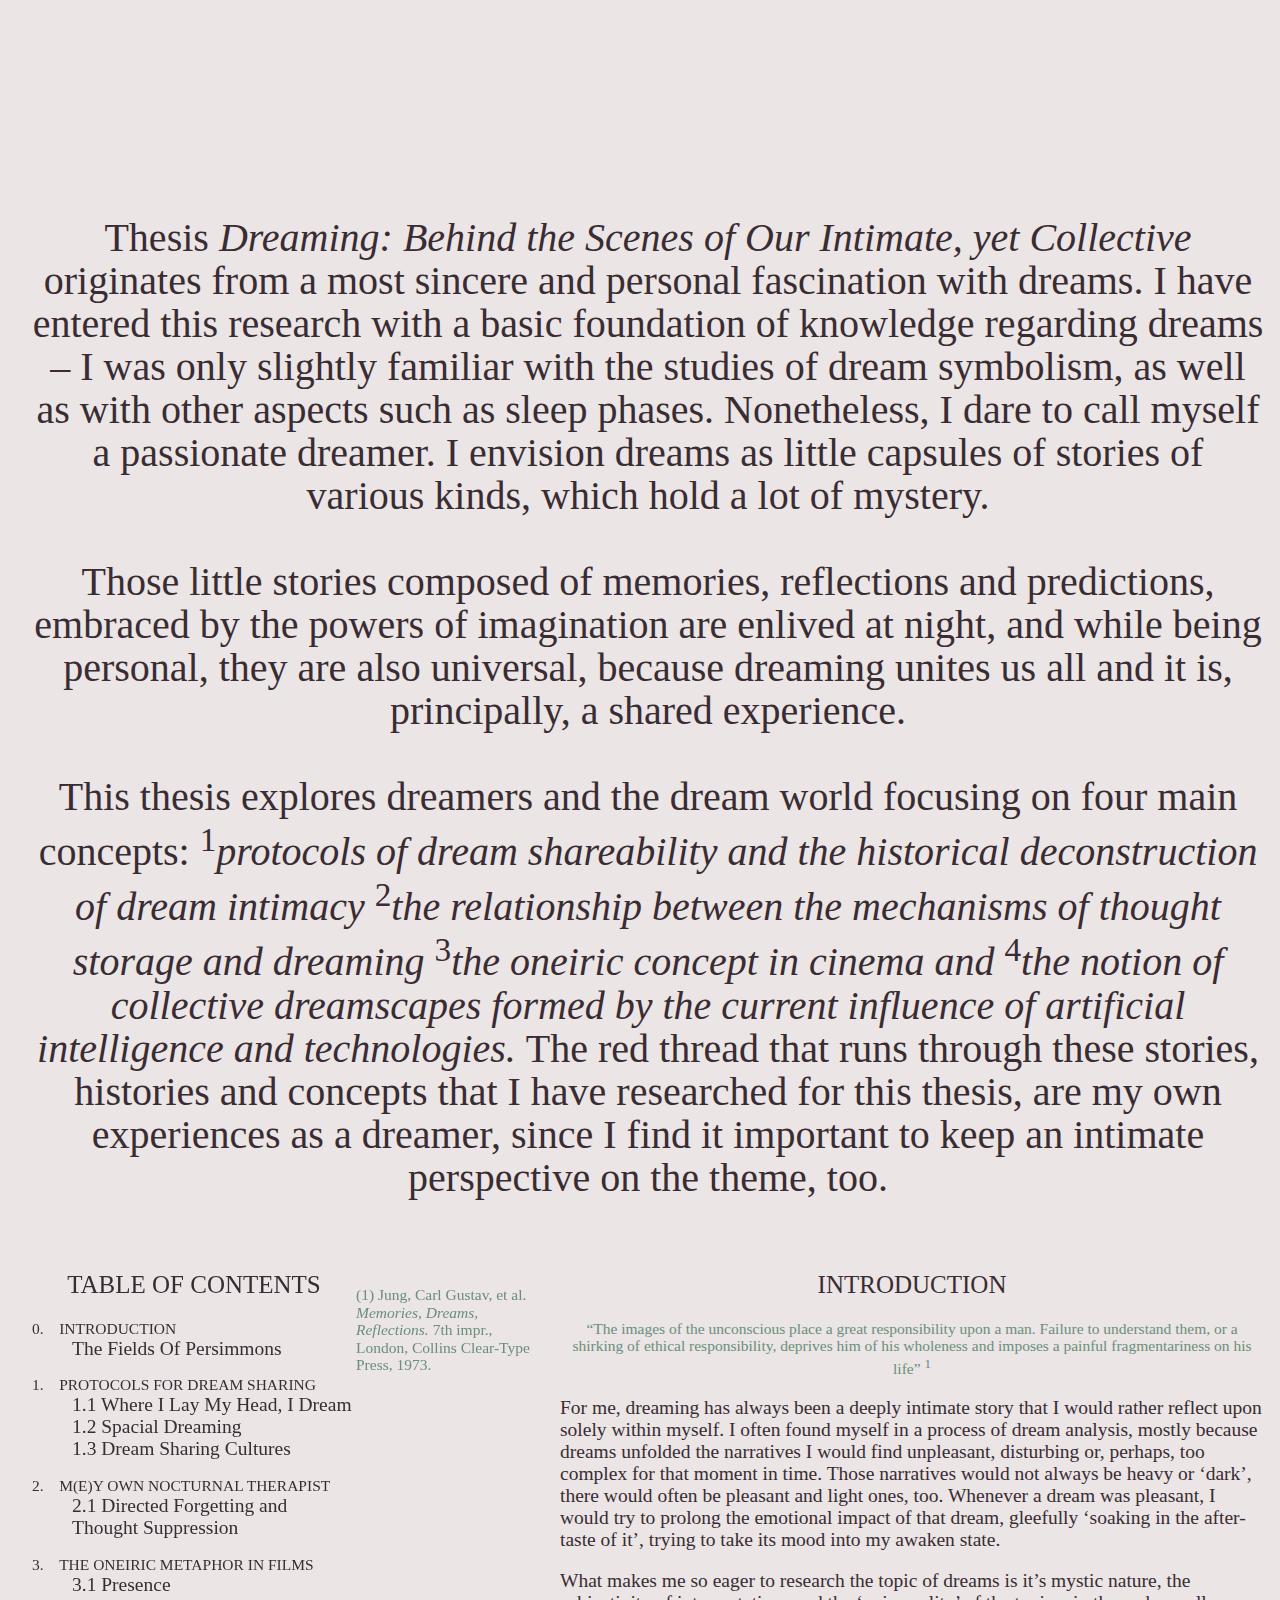
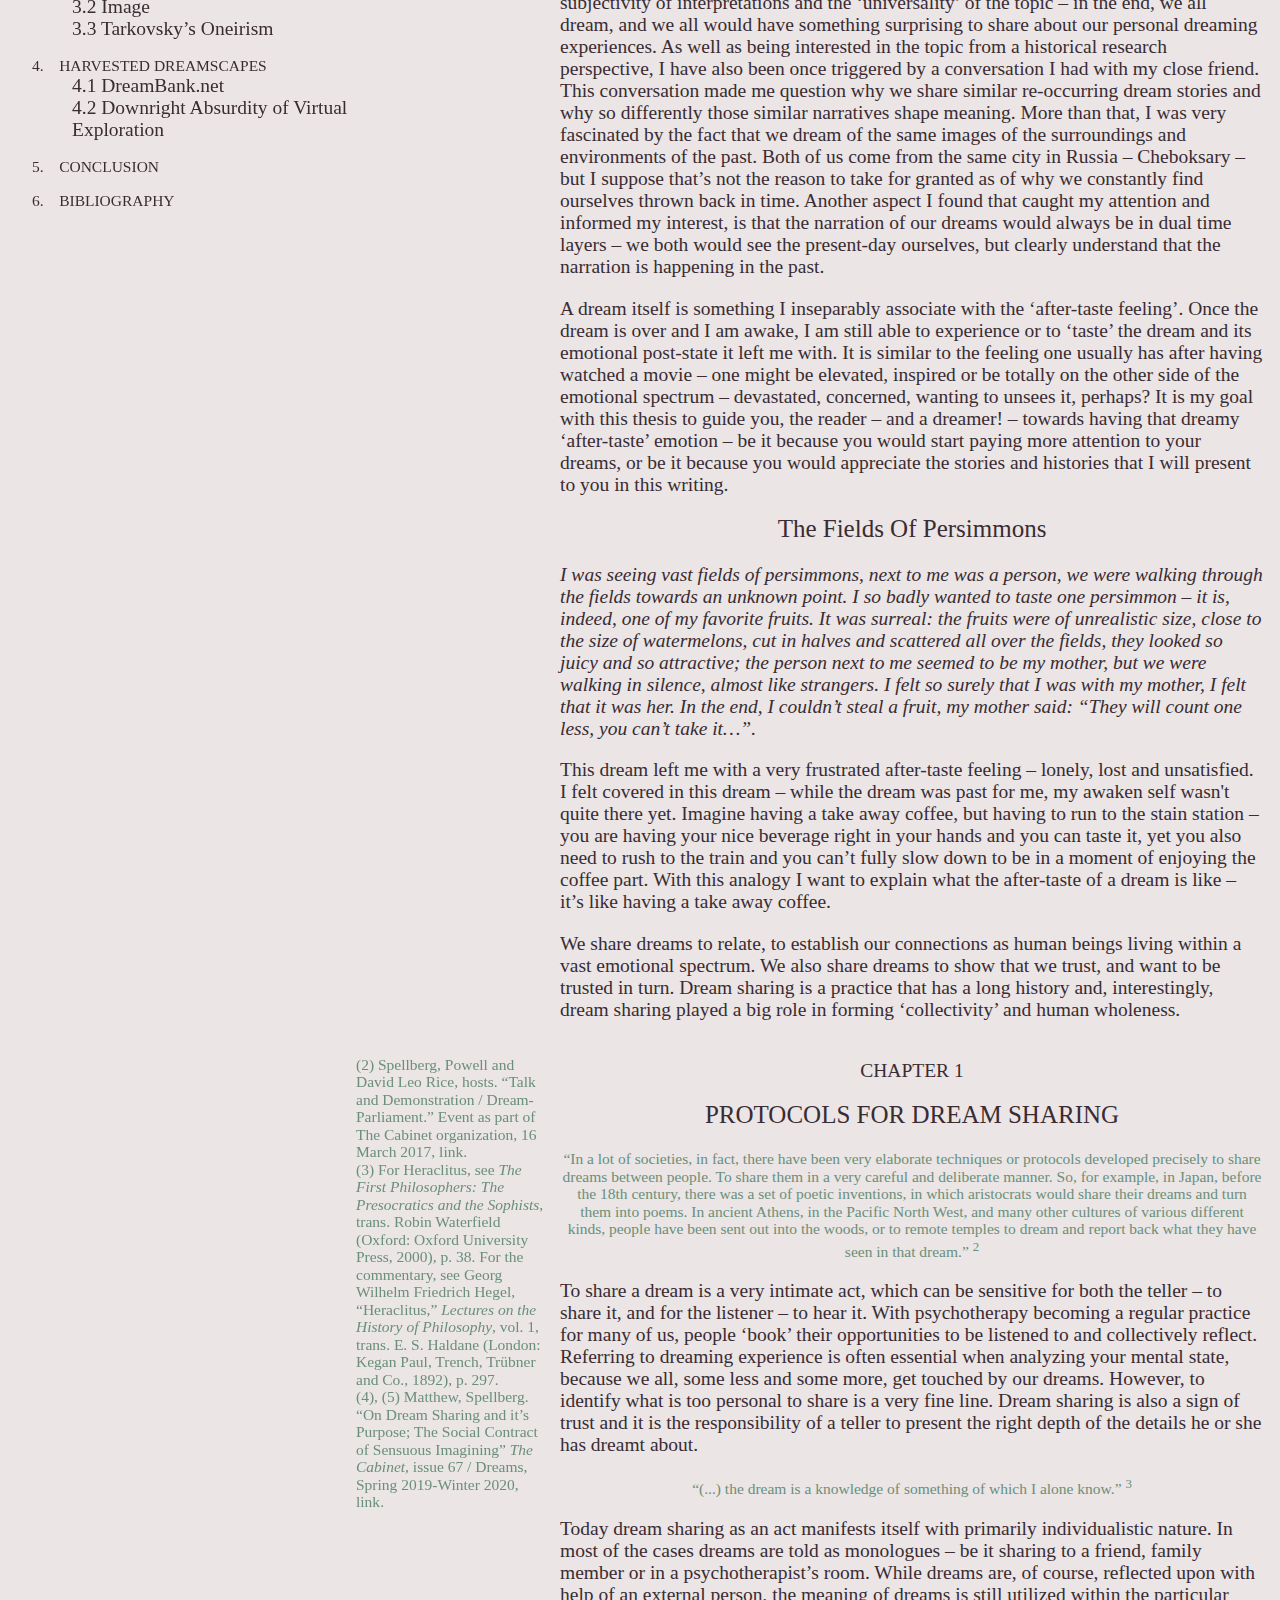
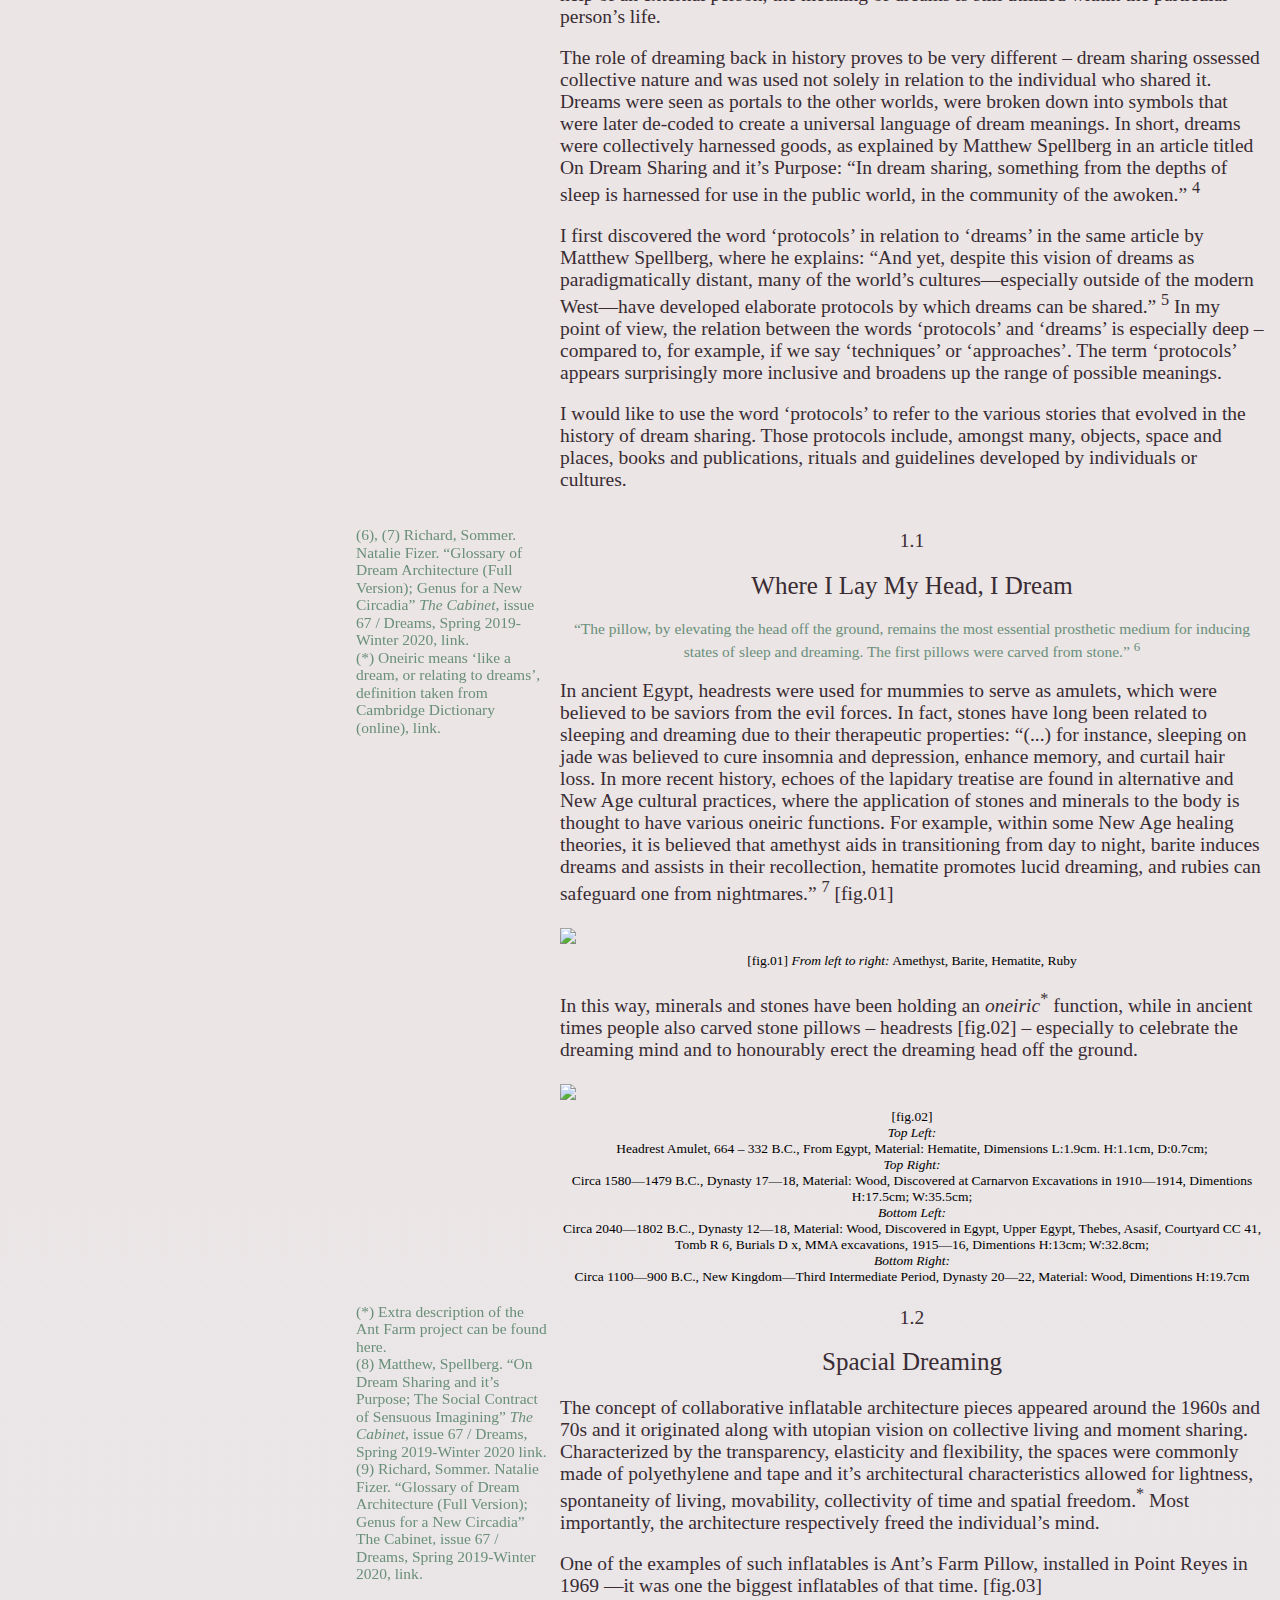
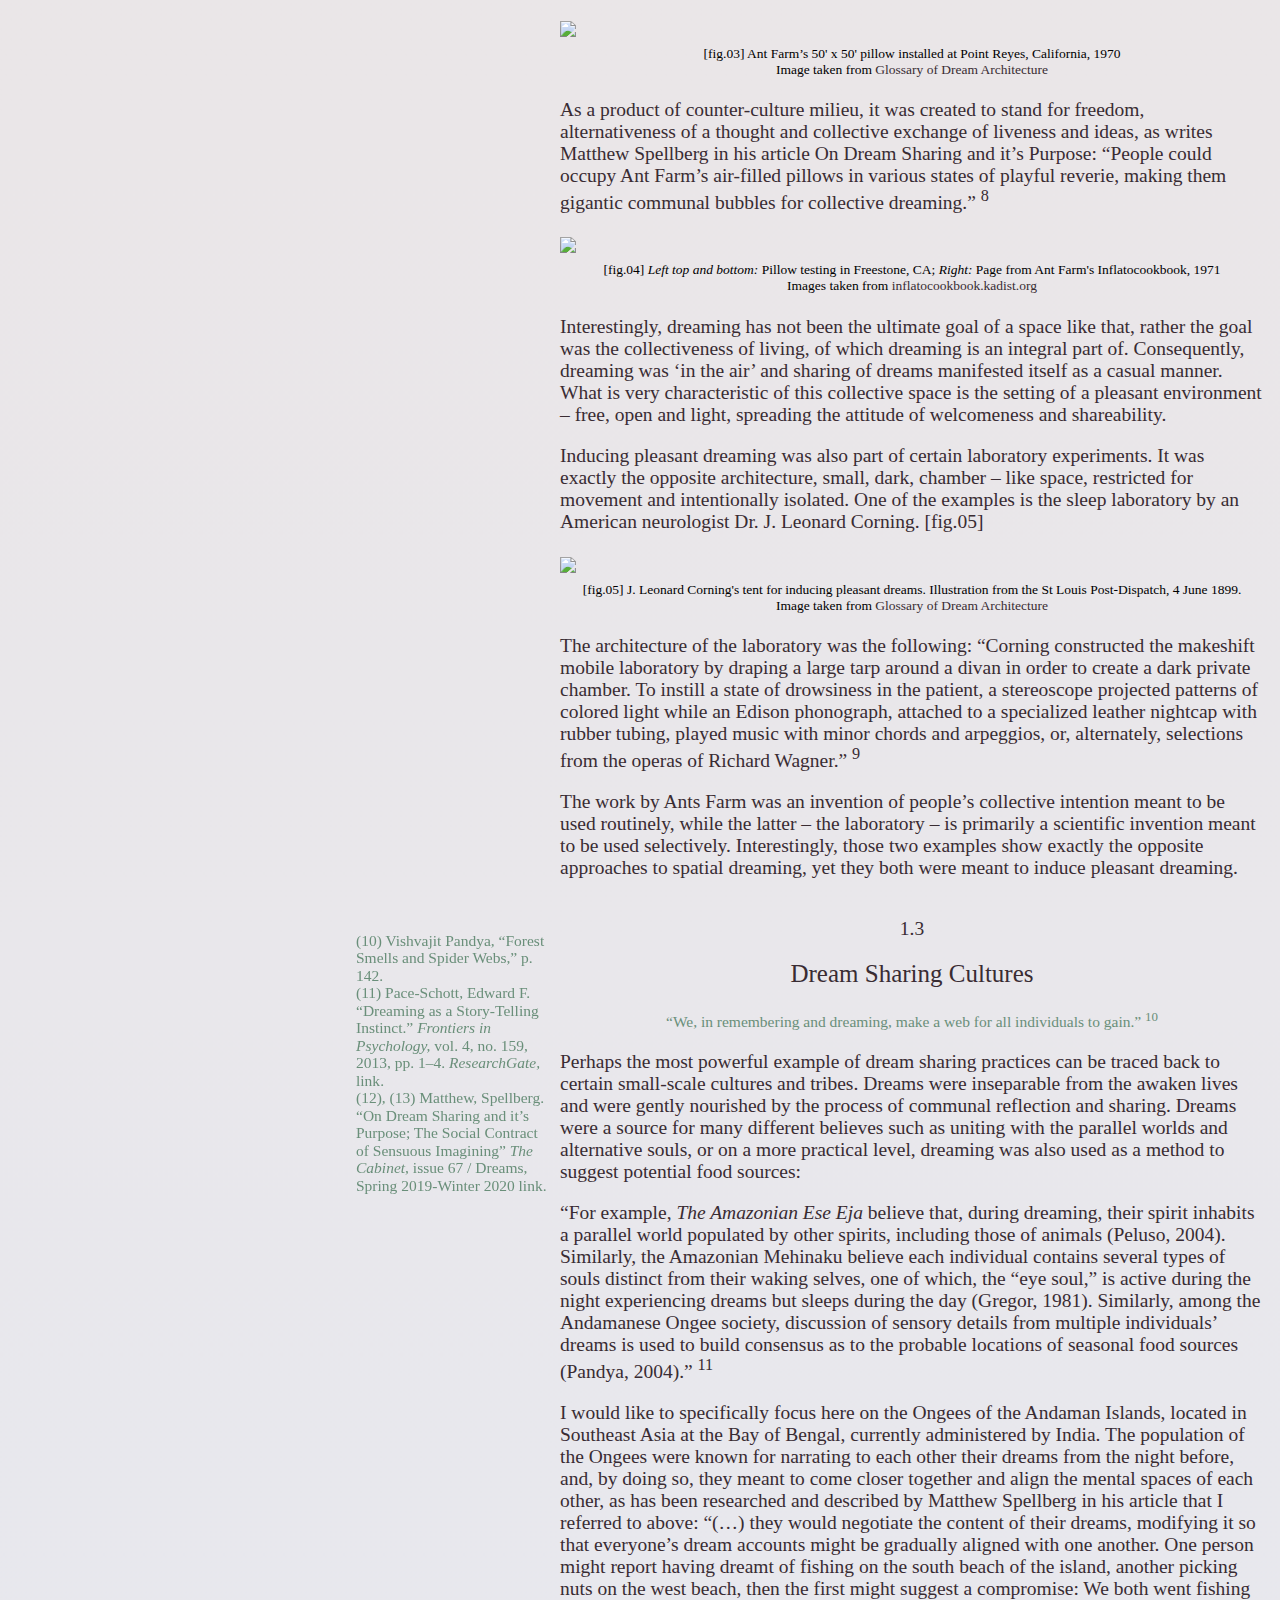
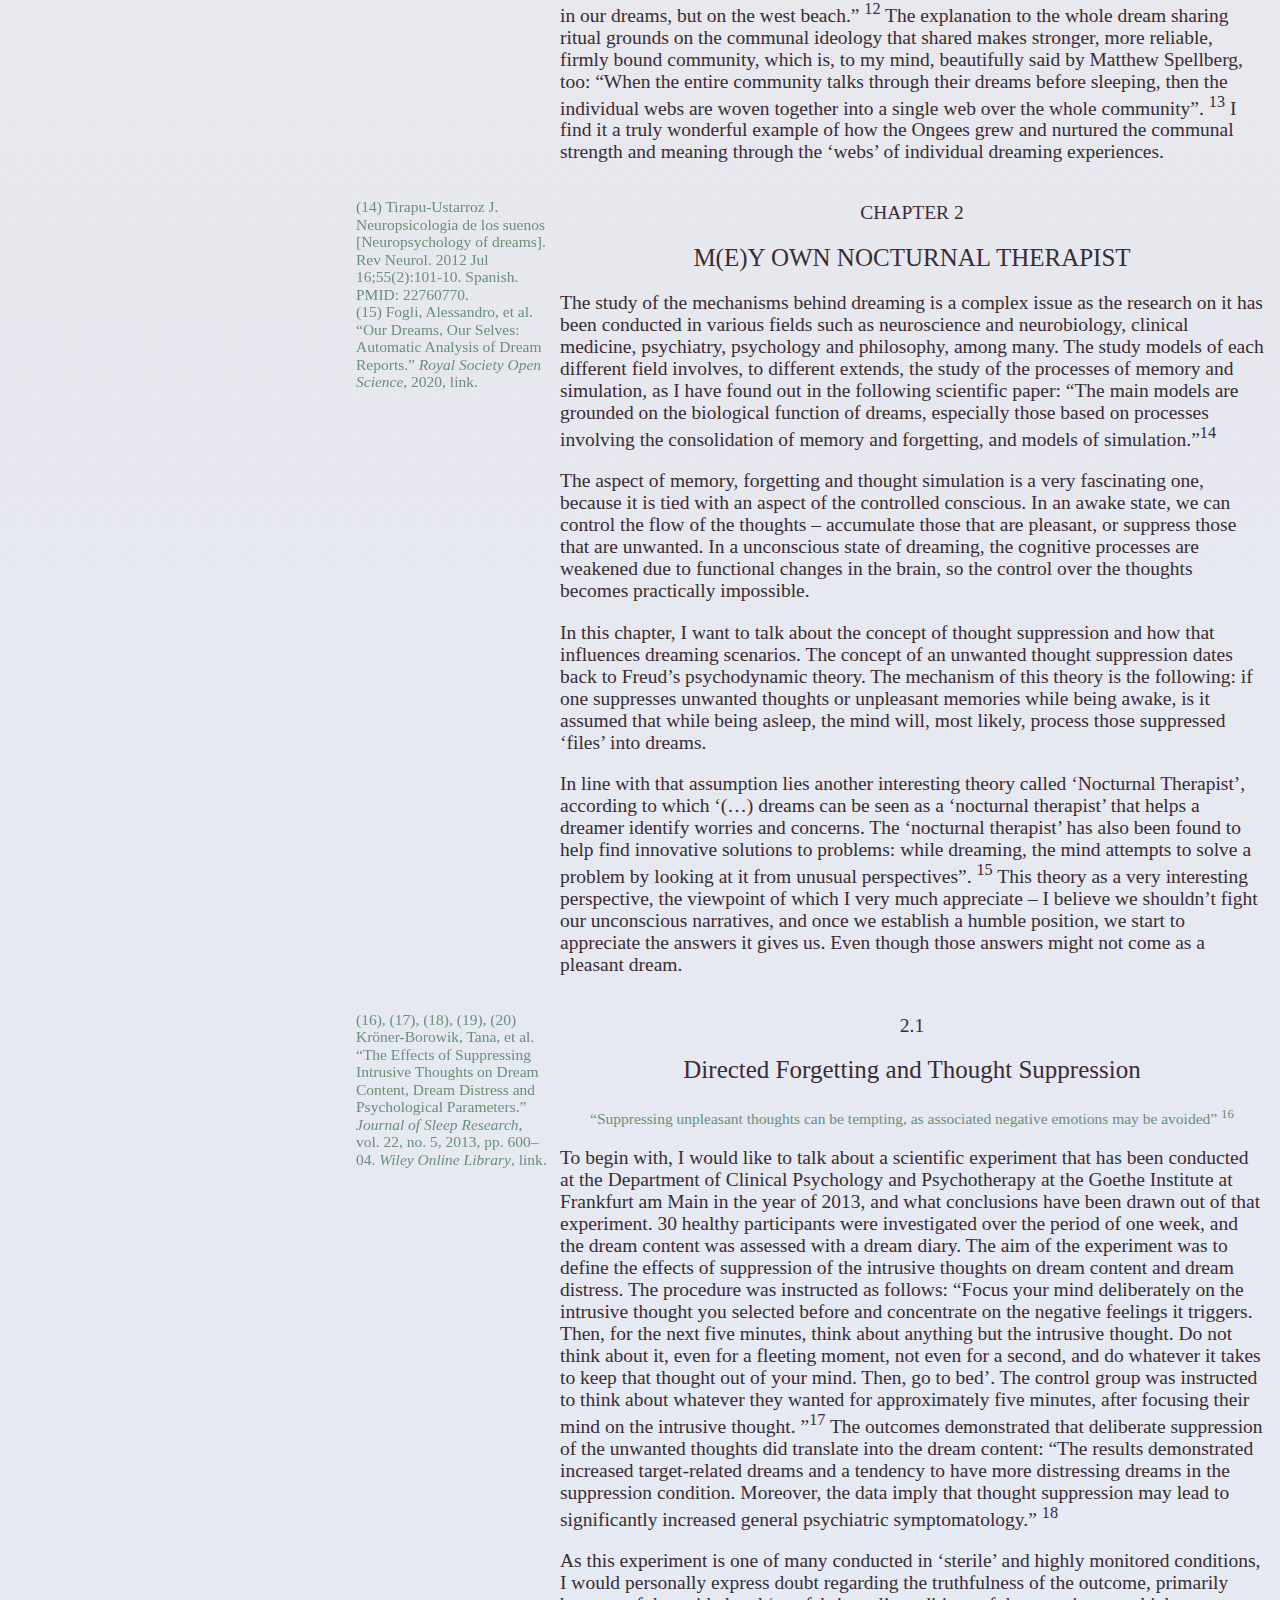
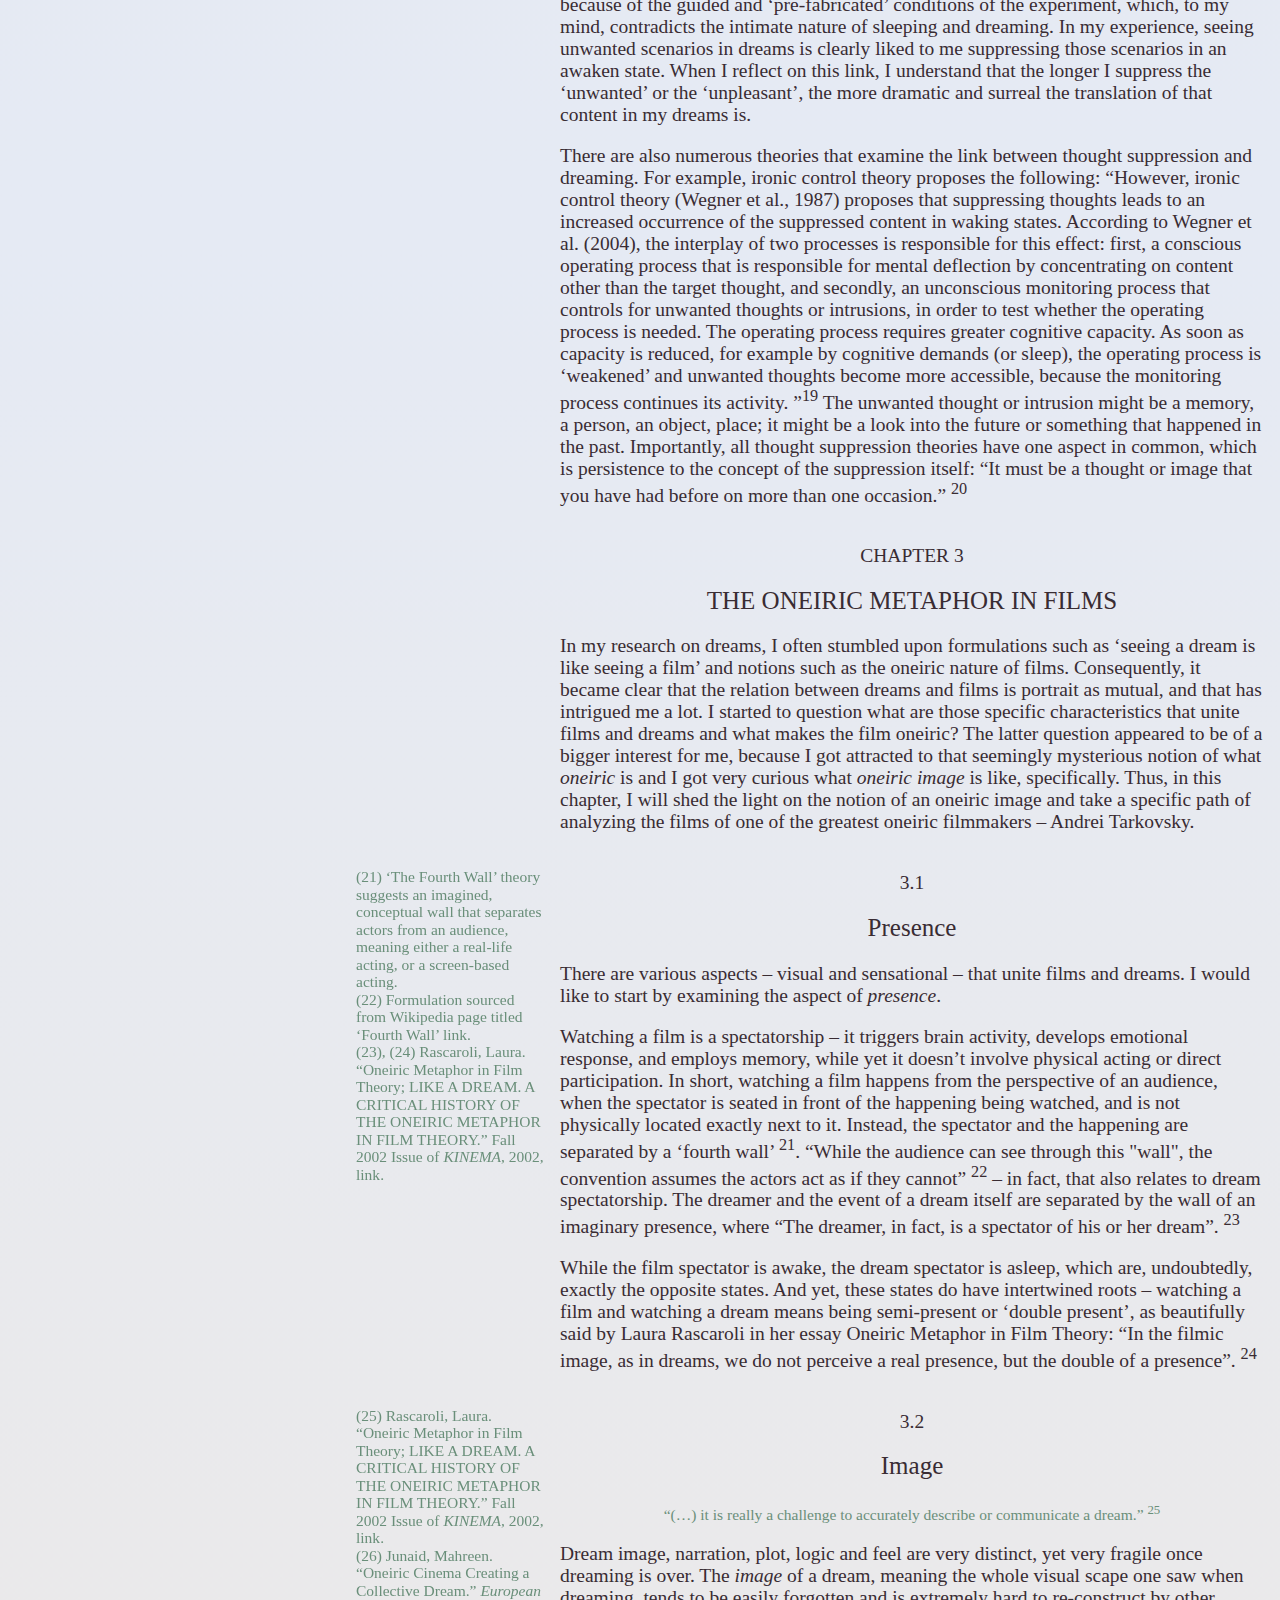
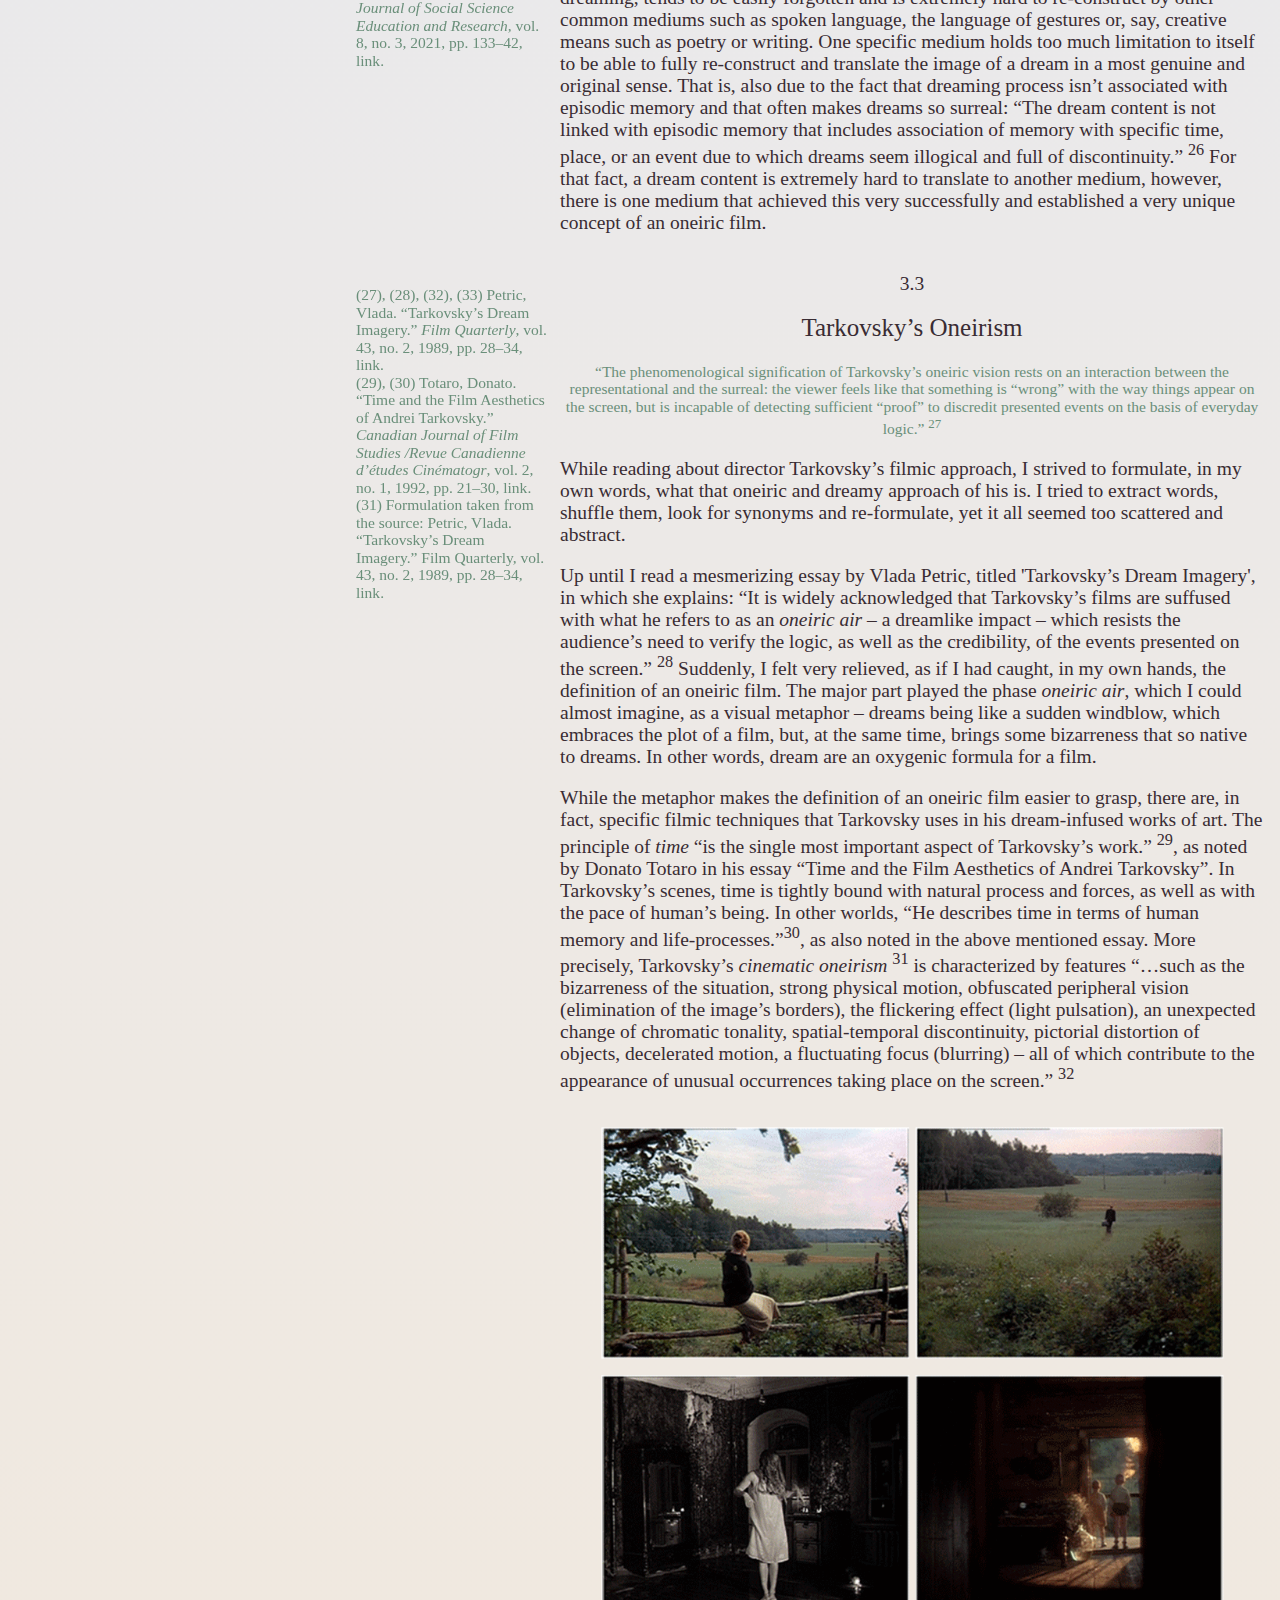
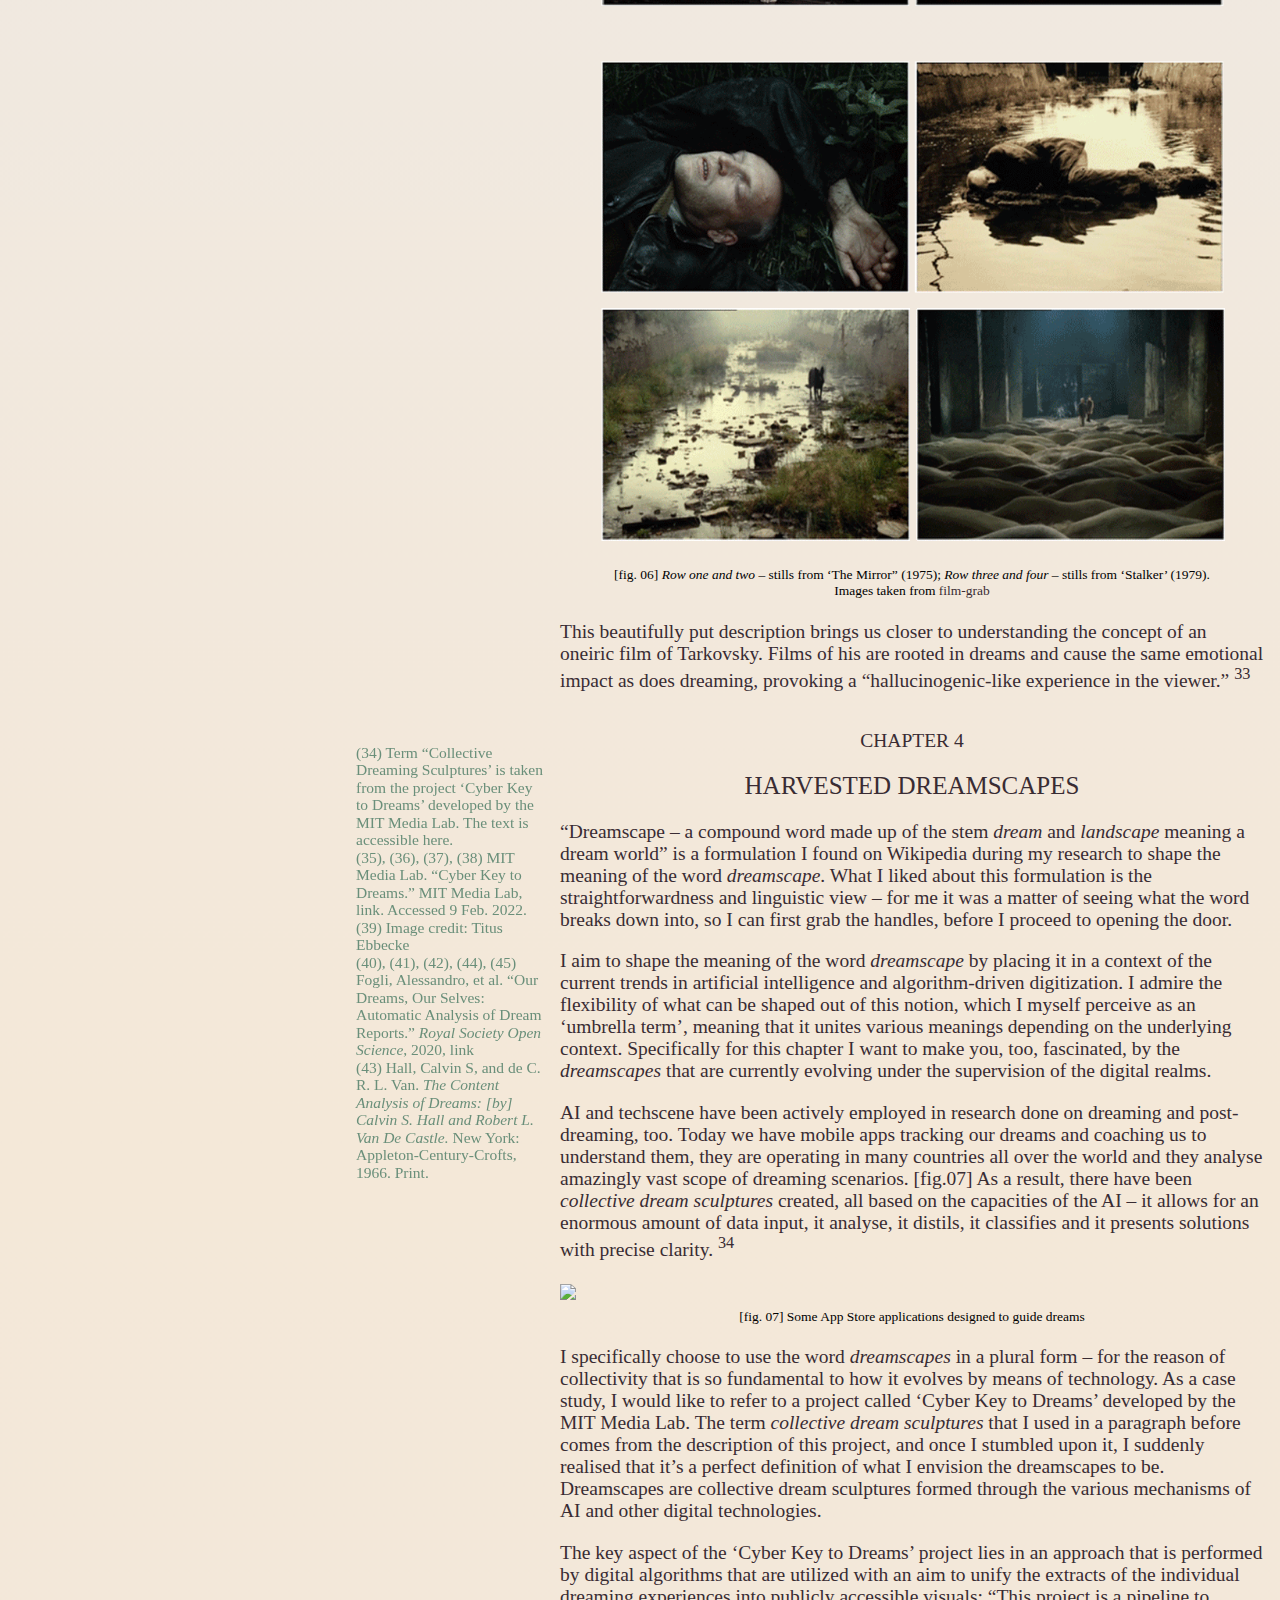
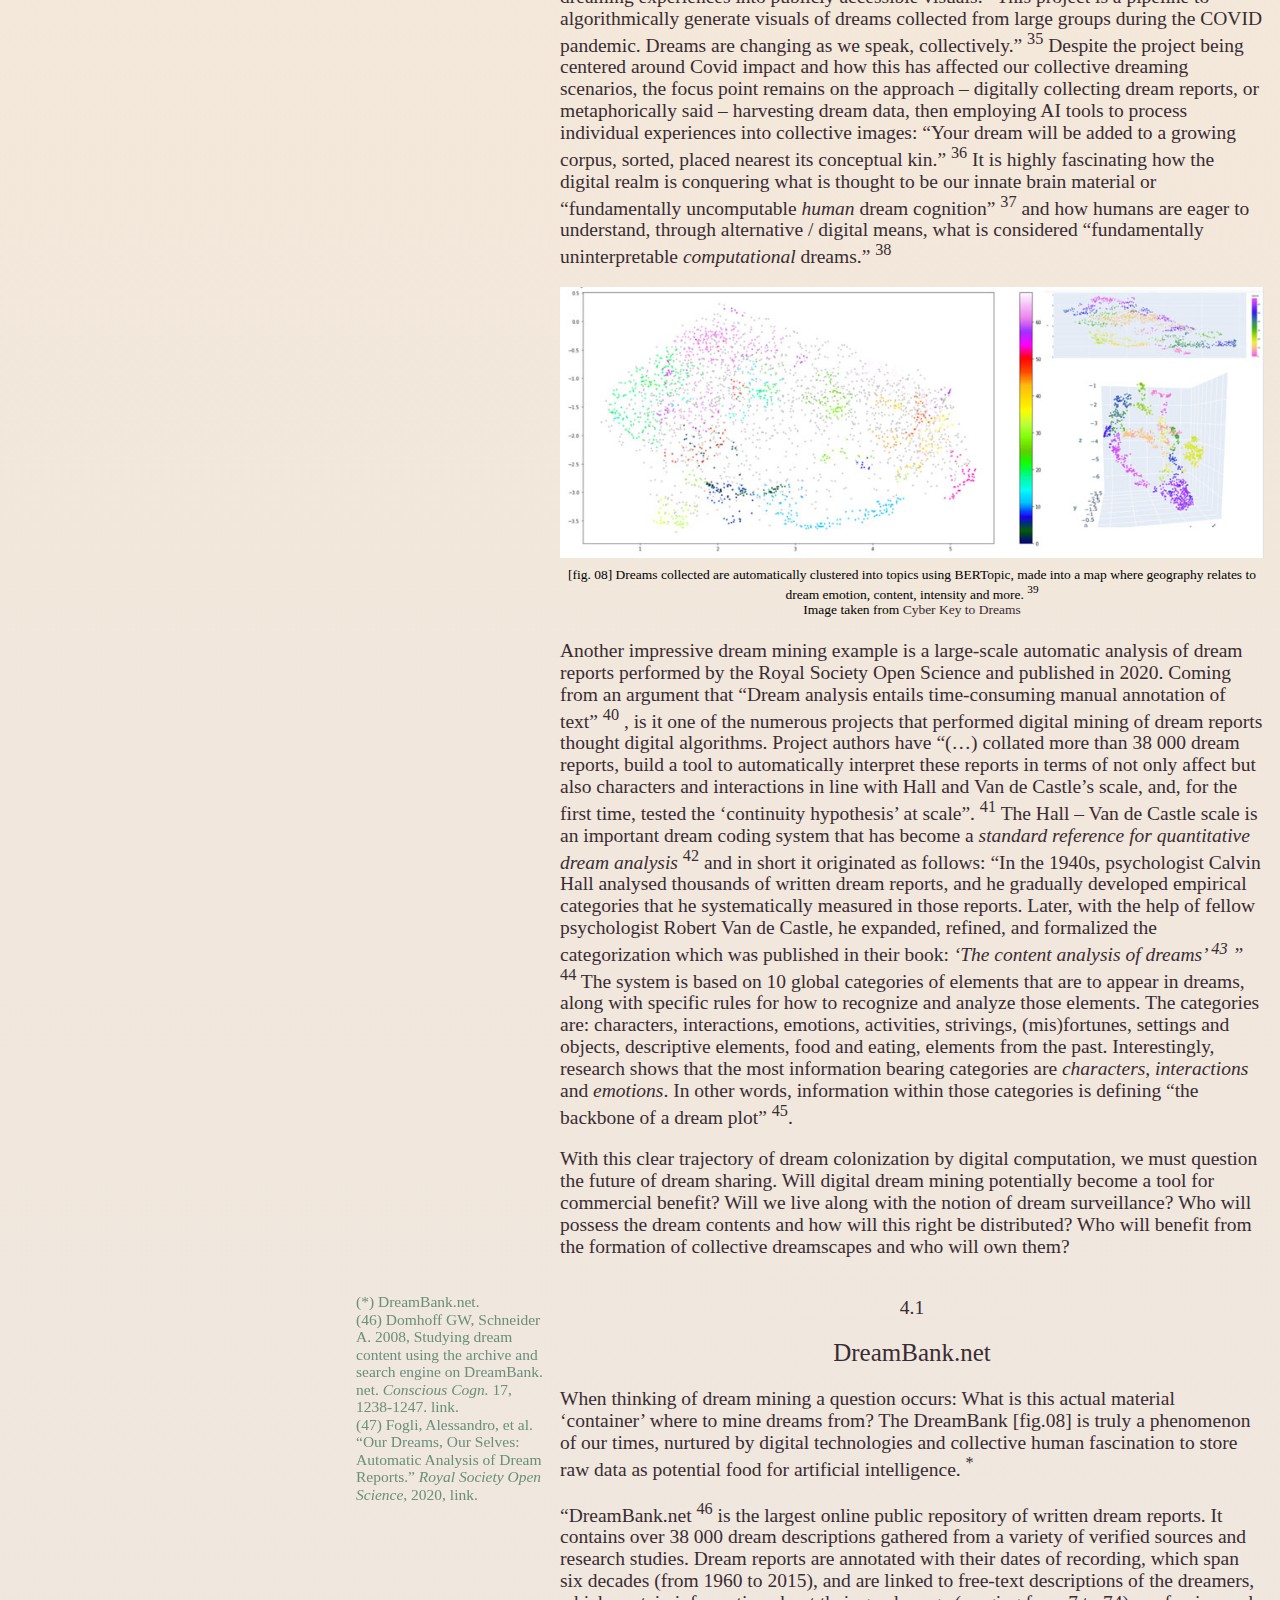
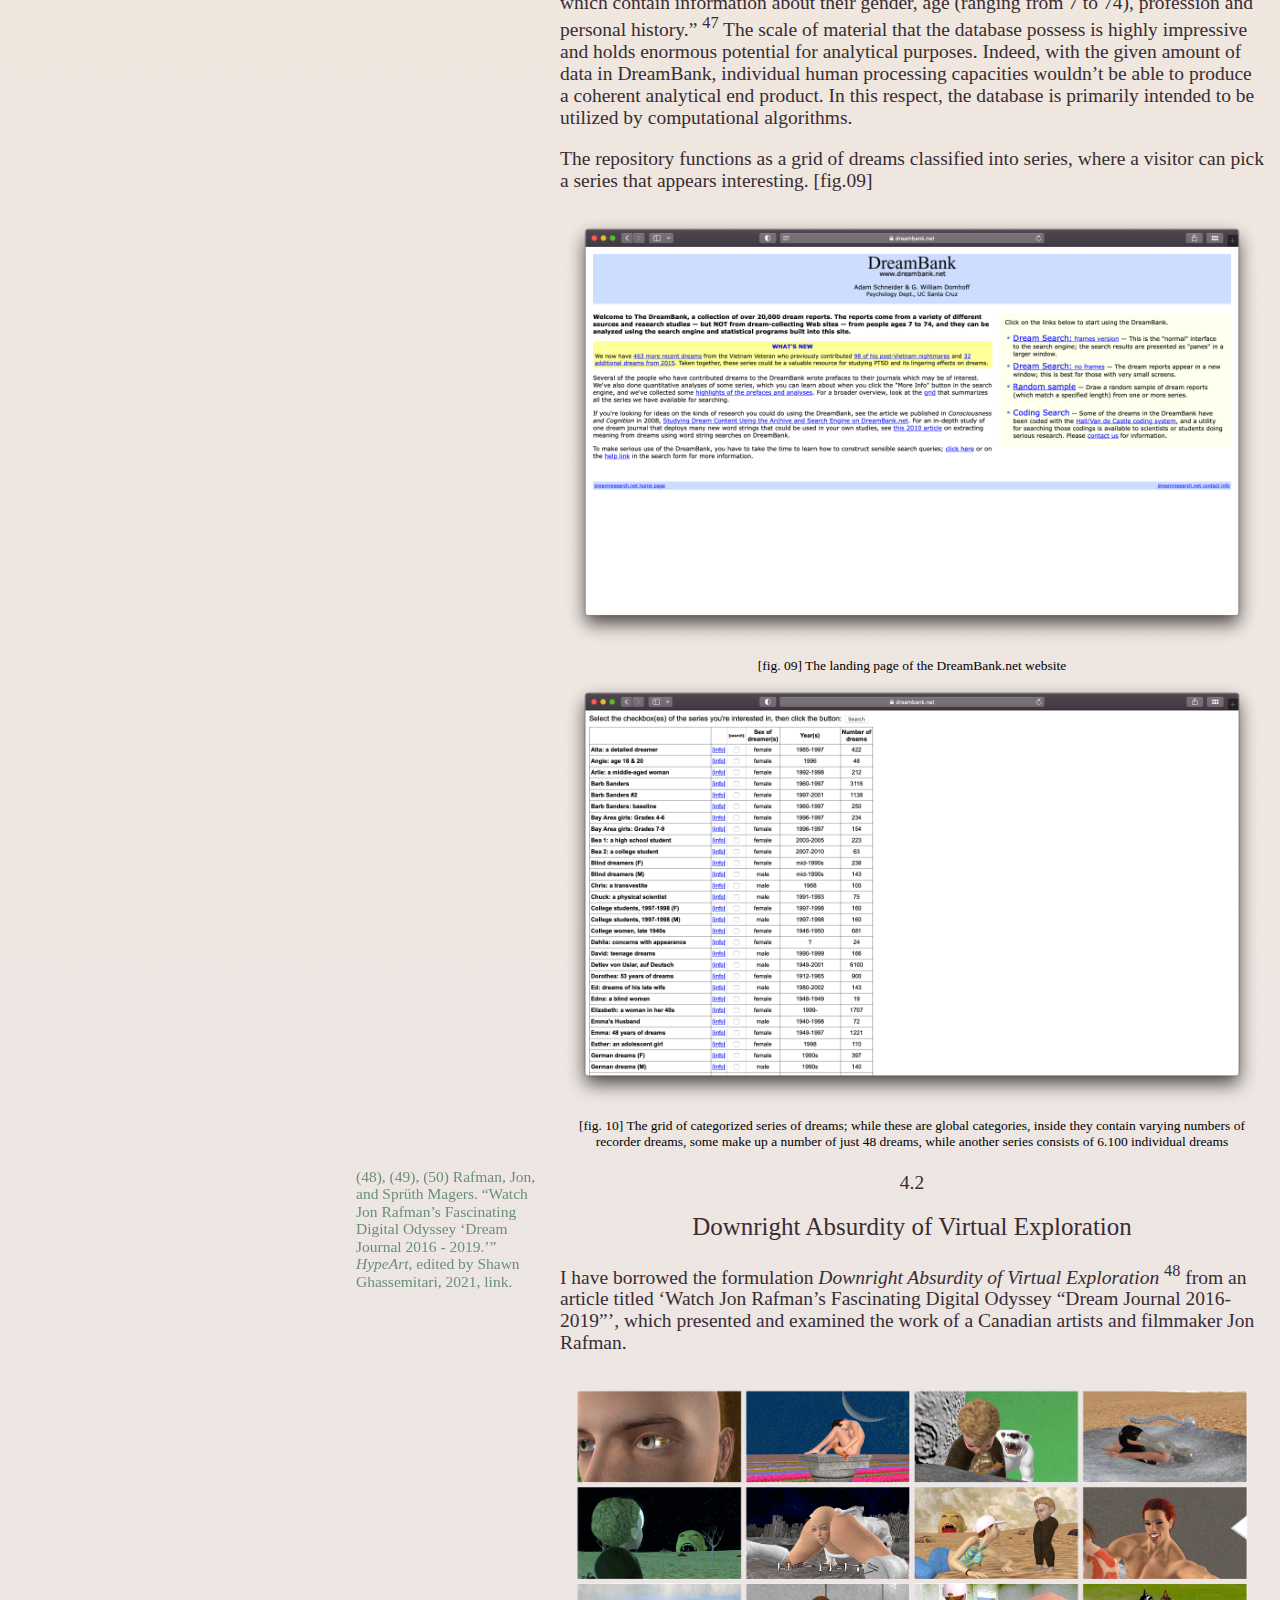
==== commit 442c7169: "commit" ====
--- a/index.html
+++ b/index.html
@@ -82,7 +82,7 @@
 							<li><p style="margin-left: 40px"><a href="#chapter-1-1">1.1 Where I Lay My Head, I Dream</a></p></li>
 							<li><p style="margin-left: 40px"><a href="#chapter-1-2">1.2 Spacial Dreaming</a></p></li>
 							<li><p style="margin-left: 40px"><a href="#chapter-1-3">1.3 Dream Sharing Cultures</a></p></li>
-							<li class="is-head-list-item"><a href="#chapter-2">2.&emsp;MY OWN NOCTURNAL THERAPIST</a></li>
+							<li class="is-head-list-item"><a href="#chapter-2">2.&emsp;M(E)Y OWN NOCTURNAL THERAPIST</a></li>
 							<li><p style="margin-left: 40px"><a href="#chapter-2-1">2.1 Directed Forgetting and Thought Suppression</a></p></li>
 							<li class="is-head-list-item"><a href="#chapter-3">3.&emsp;THE ONEIRIC METAPHOR IN FILMS</a></li>
 							<li><p style="margin-left: 40px"><a href="#chapter-3-1">3.1 Presence</a></p></li>
@@ -116,7 +116,7 @@
 										</div>
 
 										<p>
-											For me, dreaming has always been a deeply intimate story that I would rather reflect upon it within myself. I often found myself in a process of dream analysis, mostly because dreams unfolded the narratives I would find unpleasant, disturbing or, perhaps, too complex for that moment in time. Those narratives would not always be heavy or ‘dark’, there would often be pleasant and light ones, too. Whenever a dream was pleasant, I would try to prolong the emotional impact of that dream, gleefully ‘soaking in the after-taste of it’, trying to take its mood into my awaken state.
+											For me, dreaming has always been a deeply intimate story that I would rather reflect upon solely within myself. I often found myself in a process of dream analysis, mostly because dreams unfolded the narratives I would find unpleasant, disturbing or, perhaps, too complex for that moment in time. Those narratives would not always be heavy or ‘dark’, there would often be pleasant and light ones, too. Whenever a dream was pleasant, I would try to prolong the emotional impact of that dream, gleefully ‘soaking in the after-taste of it’, trying to take its mood into my awaken state.
 										</p>
 
 										<p>
@@ -149,7 +149,7 @@
 										</p>
 
 										<p>
-											This dream left me with a very frustrated after-taste feeling – lonely, lost and unsatisfied. I felt covered in this dream – while the dream is past for me, my awaken self isn’t quite there yet. Imagine having a take away coffee, but having to run to the stain station – you are having your nice beverage right in your hands and you can taste it, yet you also need to rush to the train and you can’t fully slow down to be in a moment of enjoying the coffee part. That’s the analogy that I hope explains what the after-taste of a dream is like – it’s like having a take away coffee.
+											This dream left me with a very frustrated after-taste feeling – lonely, lost and unsatisfied. I felt covered in this dream – while the dream was past for me, my awaken self wasn't quite there yet. Imagine having a take away coffee, but having to run to the stain station – you are having your nice beverage right in your hands and you can taste it, yet you also need to rush to the train and you can’t fully slow down to be in a moment of enjoying the coffee part. With this analogy I want to explain what the after-taste of a dream is like – it’s like having a take away coffee.
 										</p>
 
 										<p>
@@ -192,7 +192,11 @@
 											</div>
 
 											<p>
-												Today dream sharing as an act manifests itself with primarily individualistic nature. In most of the cases dreams are told as monologues – be it sharing to a friend, family member or in a psychotherapist’s room. While dreams are, of course, reflected upon with help of an external person, the meaning of dreams is still utilized within the particular person’s  life. The role of dreaming back in history proves to be very different  –  dream sharing ossessed collective nature and was used not solely in relation to the individual who shared it. Dreams were seen as portals to the other worlds, were broken down into symbols that were later de-coded to create a universal language of dream meanings. In short, dreams were collectively harnessed goods, as explained by Matthew Spellberg in an article titled On Dream Sharing and it’s Purpose: “In dream sharing, something from the depths of sleep is harnessed for use in the public world, in the community of the awoken.” <sup>4</sup>
+												Today dream sharing as an act manifests itself with primarily individualistic nature. In most of the cases dreams are told as monologues – be it sharing to a friend, family member or in a psychotherapist’s room. While dreams are, of course, reflected upon with help of an external person, the meaning of dreams is still utilized within the particular person’s  life.
+											</p>
+
+											<p>
+												The role of dreaming back in history proves to be very different  –  dream sharing ossessed collective nature and was used not solely in relation to the individual who shared it. Dreams were seen as portals to the other worlds, were broken down into symbols that were later de-coded to create a universal language of dream meanings. In short, dreams were collectively harnessed goods, as explained by Matthew Spellberg in an article titled On Dream Sharing and it’s Purpose: “In dream sharing, something from the depths of sleep is harnessed for use in the public world, in the community of the awoken.” <sup>4</sup>
 											</p>
 
 											<p>
@@ -279,11 +283,12 @@
 													</p>
 
 													<p>
-														One the examples of such inflatables is Ant’s Farm Pillow, installed in Point Reyes in 1969 —it was one the biggest inflatables of that time. [fig.03]
+														One of the examples of such inflatables is Ant’s Farm Pillow, installed in Point Reyes in 1969 —it was one the biggest inflatables of that time. [fig.03]
 													</p>
 
 													<img src="assets/images/favicon/antsfarm3.jpg" width=100%>
-													<figcaption>[fig.03] Ant Farm’s 50' x 50' pillow installed at Point Reyes, California, 1970</figcaption>
+													<figcaption>[fig.03] Ant Farm’s 50' x 50' pillow installed at Point Reyes, California, 1970
+													<br>Image taken from <a href="https://www.cabinetmagazine.org/issues/67/fizer_sommer_full.php" target="_blank">Glossary of Dream Architecture</a></br></figcaption>
 
 													<p>
 														As a product of counter-culture milieu, it was created to stand for freedom, alternativeness of a thought and collective exchange of liveness and ideas, as writes Matthew Spellberg in his article On Dream Sharing and it’s Purpose: “People could occupy Ant Farm’s air-filled pillows in various states of playful reverie, making them gigantic communal bubbles for collective dreaming.” <sup>8</sup>
@@ -302,7 +307,8 @@
 													</p>
 
 													<img src="assets/images/favicon/lab.jpg" width=100%>
-													<figcaption>[fig.05] J. Leonard Corning's tent for inducing pleasant dreams. Illustration from the St Louis Post-Dispatch, 4 June 1899.</figcaption>
+													<figcaption>[fig.05] J. Leonard Corning's tent for inducing pleasant dreams. Illustration from the St Louis Post-Dispatch, 4 June 1899.
+													<br>Image taken from <a href="https://www.cabinetmagazine.org/issues/67/fizer_sommer_full.php" target="_blank">Glossary of Dream Architecture</a></br></figcaption>
 
 													<p>
 														The architecture of the laboratory was the following: “Corning constructed the makeshift mobile laboratory by draping a large tarp around a divan in order to create a dark private chamber. To instill a state of drowsiness in the patient, a stereoscope projected patterns of colored light while an Edison phonograph, attached to a specialized leather nightcap with rubber tubing, played music with minor chords and arpeggios, or, alternately, selections from the operas of Richard Wagner.” <sup>9</sup>
@@ -367,7 +373,7 @@
 
 												<h2 id="chapter-2">
 													<p>CHAPTER 2</p>
-													MY OWN NOCTURNAL THERAPIST</h2>
+													M(E)Y OWN NOCTURNAL THERAPIST</h2>
 
 
 												<p>
@@ -375,7 +381,7 @@
 												</p>
 
 												<p>
-													The aspect of memory, forgetting and thought simulation is a very fascinating one, because it is tied with an aspect of the controlled conscious. In an awake state, we can control the flow of the thoughts – accumulate those that are pleasant, or suppress those that are unwanted. In a unconscious state of dreaming, the cognitive processes are weakened due to chemical changes in the brain, so the control over the thoughts becomes practically impossible.
+													The aspect of memory, forgetting and thought simulation is a very fascinating one, because it is tied with an aspect of the controlled conscious. In an awake state, we can control the flow of the thoughts – accumulate those that are pleasant, or suppress those that are unwanted. In a unconscious state of dreaming, the cognitive processes are weakened due to functional changes in the brain, so the control over the thoughts becomes practically impossible.
 												</p>
 
 												<p>
@@ -551,7 +557,7 @@
 																</p>
 
 																<img src="assets/images/favicon/Tarkovsky-Screenshots.png" width=100%>
-																<figcaption>[fig. 06] <em>Row one and two</em> – stills from ‘The Mirror” (1975); <em>Row three and four</em> – still from ‘Stalker’ (1979).<br>Images taken from <a href="https://film-grab.com/category/andrei-tarkovsky/" target="_blank">film-grab</a></br></figcaption>
+																<figcaption>[fig. 06] <em>Row one and two</em> – stills from ‘The Mirror” (1975); <em>Row three and four</em> – stills from ‘Stalker’ (1979).<br>Images taken from <a href="https://film-grab.com/category/andrei-tarkovsky/" target="_blank">film-grab</a></br></figcaption>
 
 																<p>
 																	This beautifully put description brings us closer to understanding the concept of an oneiric film of Tarkovsky. Films of his are rooted in dreams and cause the same emotional impact as does dreaming, provoking a “hallucinogenic-like experience in the viewer.” <sup>33</sup>
@@ -582,7 +588,7 @@
 
 
 																		<p>
-																			“Dreamscape – a compound word made up of the stem <em>dream</em> and <em>landscape</em> meaning a dream world” is a formulation I found on Wikipedia during my research to shape the meaning of the word <em>dreamscape</em>. What I liked about this formulation is the straightforwardness and linguistic view– for me it was a matter of seeing what the word breaks down into, so I can first grab the handles, before I proceed to opening the door.
+																			“Dreamscape – a compound word made up of the stem <em>dream</em> and <em>landscape</em> meaning a dream world” is a formulation I found on Wikipedia during my research to shape the meaning of the word <em>dreamscape</em>. What I liked about this formulation is the straightforwardness and linguistic view – for me it was a matter of seeing what the word breaks down into, so I can first grab the handles, before I proceed to opening the door.
 																		</p>
 
 																		<p>
@@ -590,8 +596,11 @@
 																		</p>
 
 																		<p>
-																			AI and techscene have been actively employed in research done on dreaming and post-dreaming, too. Today we have mobile apps tracking our dreams and coaching us to understand them, they are operating in many countries all over the world and they analyse amazingly vast scope of dreaming scenarios. As a result, there have been <em>collective dream sculptures</em> created, all based on the capacities of the AI – it allows for an enormous amount of data input, it analyse, it distils, it classifies and it presents solutions with precise clarity. <sup>34</sup>
+																			AI and techscene have been actively employed in research done on dreaming and post-dreaming, too. Today we have mobile apps tracking our dreams and coaching us to understand them, they are operating in many countries all over the world and they analyse amazingly vast scope of dreaming scenarios. [fig.07] As a result, there have been <em>collective dream sculptures</em> created, all based on the capacities of the AI – it allows for an enormous amount of data input, it analyse, it distils, it classifies and it presents solutions with precise clarity. <sup>34</sup>
 																		</p>
+
+																		<img src="assets/images/favicon/dream-apps.png" width=100%>
+																		<figcaption>[fig. 07] Some App Store applications designed to guide dreams </figcaption>
 
 																		<p>
 																			I specifically choose to use the word <em>dreamscapes</em> in a plural form – for the reason of collectivity that is so fundamental to how it evolves by means of technology. As a case study, I would like to refer to a project called ‘Cyber Key to Dreams’ developed by the MIT Media Lab. The term <em>collective dream sculptures</em> that I used in a paragraph before comes from the description of this project, and once I stumbled upon it, I suddenly realised that it’s a perfect definition of what I envision the dreamscapes to be. Dreamscapes are collective dream sculptures formed through the various mechanisms of AI and other digital technologies.
@@ -602,7 +611,8 @@
 																		</p>
 
 																		<img src="assets/images/favicon/BERTopic.jpg" width=100%>
-																		<figcaption>[fig. 07] Dreams collected are automatically clustered into topics using BERTopic, made into a map where geography relates to dream emotion, content, intensity and more. <sup>39</sup></figcaption>
+																		<figcaption>[fig. 08] Dreams collected are automatically clustered into topics using BERTopic, made into a map where geography relates to dream emotion, content, intensity and more. <sup>39</sup>
+																			<br>Image taken from <a href="https://www.media.mit.edu/projects/cyber-key-to-dreams/overview/" target="_blank">Cyber Key to Dreams</a></br></figcaption>
 
 																		<p>
 																			Another impressive dream mining example is a large-scale automatic analysis of dream reports performed by the Royal Society Open Science and published in 2020. Coming from an argument that “Dream analysis entails time-consuming manual annotation of text” <sup>40</sup> , is it one of the numerous projects that performed digital mining of dream reports thought digital algorithms. Project authors have “(…) collated more than 38 000 dream reports, build a tool to automatically interpret these reports in terms of not only affect but also characters and interactions in line with Hall and Van de Castle’s scale, and, for the first time, tested the ‘continuity hypothesis’ at scale”. <sup>41</sup> The Hall – Van de Castle scale is an important dream coding system that has become a <em>standard reference for quantitative dream analysis</em> <sup>42</sup> and in short it originated as follows: “In the 1940s, psychologist Calvin Hall analysed thousands of written dream reports, and he gradually developed empirical categories that he systematically measured in those reports. Later, with the help of fellow psychologist Robert Van de Castle, he expanded, refined, and formalized the categorization which was published in their book: <em>‘The content analysis of dreams’ <sup>43</sup> ”</em> <sup>44</sup>   The system is based on 10 global categories of elements that are to appear in dreams, along with specific rules for how to recognize and analyze those elements. The categories are: characters, interactions, emotions, activities, strivings, (mis)fortunes, settings and objects, descriptive elements, food and eating, elements from the past. Interestingly, research shows that the most information bearing categories are <em>characters</em>, <em>interactions</em> and <em>emotions</em>. In other words, information within those categories is defining “the backbone of a dream plot” <sup>45</sup>.
@@ -649,10 +659,10 @@
 
 
 																			<img src="assets/images/favicon/DreamBank1.png" width=100%>
-																			<figcaption>[fig. 08] The landing page of the DreamBank.net website</figcaption>
+																			<figcaption>[fig. 09] The landing page of the DreamBank.net website</figcaption>
 
 																			<img src="assets/images/favicon/DreamBank2.png" width=100%>
-																			<figcaption>[fig. 09] The grid of categorized series of dreams; while these are global categories, inside they contain varying numbers of recorder dreams, some make up a number of just 48 dreams, while another series consists of 6.100 individual dreams</figcaption>
+																			<figcaption>[fig. 10] The grid of categorized series of dreams; while these are global categories, inside they contain varying numbers of recorder dreams, some make up a number of just 48 dreams, while another series consists of 6.100 individual dreams</figcaption>
 
 
 																		</div>
@@ -681,21 +691,21 @@
 																			</p>
 
 																			<img src="assets/images/favicon/Jon Rafman Screenshots.png" width=100%>
-																			<figcaption>[fig. 10] Selection of the stills of the film "Dream Journal 2016-2019" by Jon Rafman</figcaption>
+																			<figcaption>[fig. 11] Selection of the stills from the film "Dream Journal 2016-2019" by Jon Rafman</figcaption>
 
 																			<p>
-																				In this subchapter, I want to establish a critical viewpoint on the notion of digital dreamscape formation and question what the future trajectory of dream sharing might be like. As a case study, , I wish to think about a film by Jon Rafman’s titled “Dream Journal 2016-2019”. The artwork presents a unique dreamscape in a cinematic format. In other words, a moving, time-based dreaming sculpture that, in fact, doesn’t aim to ground on the basis of logic. It should literally be perceived as non-sense making piece – there are multiple protagonists [fig.11], the focus point is blurred, there are abrupt transitions and surreal, hybrid characters [fig.12], the majority of the scenes can objectively be marked as, at least – unpleasant, and, at most – strongly disturbing [fig.13]. The narration methodology of the film is quite special, there the artist closely reconstructs the oneiric methodology – in other words, how the unconscious contrasts dreams. However, the artwork possesses an exaggerated form and is walking towards absurdity, as it “(…) investigates the darkest corners of the collective unconscious.” <sup>49</sup>
+																				In this subchapter, I want to establish a critical viewpoint on the notion of digital dreamscape formation and question what the future trajectory of dream sharing might be like. As a case study, , I wish to think about a film by Jon Rafman’s titled “Dream Journal 2016-2019”. The artwork presents a unique dreamscape in a cinematic format. In other words, a moving, time-based dreaming sculpture that, in fact, doesn’t aim to ground on the basis of logic. It should literally be perceived as non-sense making piece – there are multiple protagonists [fig.12], the focus point is blurred, there are abrupt transitions and surreal, hybrid characters [fig.13], the majority of the scenes can objectively be marked as, at least – unpleasant, and, at most – strongly disturbing [fig.14]. The narration methodology of the film is quite special, there the artist closely reconstructs the oneiric methodology – in other words, how the unconscious contrasts dreams. However, the artwork possesses an exaggerated form and is walking towards absurdity, as it “(…) investigates the darkest corners of the collective unconscious.” <sup>49</sup>
 																			</p>
 
 
 																			<img src="assets/images/favicon/protagonists.png" width=100%>
-																			<figcaption>[fig. 11] The 3 main protagonists of the film</figcaption>
+																			<figcaption>[fig. 12] The 3 main protagonists of the film</figcaption>
 
 																			<img src="assets/images/favicon/surreal.png" width=100%>
-																			<figcaption>[fig. 12] Some surreal characters of the film</figcaption>
+																			<figcaption>[fig. 13] Some surreal characters of the film</figcaption>
 
 																			<img src="assets/images/favicon/unpleasant.png" width=100%>
-																			<figcaption>[fig. 13] Some unpleasant / disturbing scenes of the film</figcaption>
+																			<figcaption>[fig. 14] Some unpleasant / disturbing scenes of the film</figcaption>
 
 																			<p>
 																				The artwork itself is a critic on our <em>‘mindless relationship with the internet and the infinite repository it holds’. </em> <sup>50</sup> This artwork questions the obsession to dig into the intimate layers of the individual being to be able to extract the precious, personal data. Thus, it questions an obsession to create a uniform scheme for dream decoding. At the same time, I admire how surreal the visual methodology that Jon Rafman utilizes is – it beautifully represents the effects of an overload of data input and what overharvesting data might be like.
@@ -728,7 +738,7 @@
 																					</div>
 
 																					<p>
-																						<em>Dear reader,</em> this thesis has come to an end, but your dream realm will always stay with you and I dare to ask you to treat your dreams with care – they hold bottomless possibilities for you to discover the most inner part of yourself, which you will then understand were so close by, and, in fact, so needed.
+																						<em>Dear reader,</em> this thesis has come to an end, but your dream realm will always stay with you and I dare to ask you to treat your dreams with care – they hold bottomless possibilities for you to discover the most inner parts of yourself, which you will then understand were so close by, and, in fact, so needed.
 																					</p>
 
 																					<p>
@@ -752,7 +762,7 @@
 																					</p>
 
 																					<p>
-																						Dreams are an ongoing chronical that we all carry with eachof us and they are genuine treasure.
+																						Dreams are an ongoing chronical that we all carry with each of us and they are genuine treasure.
 																					</p>
 
 																				</div>
@@ -776,50 +786,50 @@
 
 																						<p>
 																							<br><em>ARTICLES:</em></br>
-																							1.&emsp;&emsp;Matthew, Spellberg. “On Dream Sharing and it’s Purpose; The Social Contract of Sensuous Imaginig” <em>The Cabinet Magazine,</em> issue 67 / Dreams, Spring 2019-Winter 2020, <a href="https://www.cabinetmagazine.org/issues/67/spellberg1.php" target="_blank">link.</a>
-																							<br>2.&emsp;&emsp;Vandegrift, Christopher W. “ONEIROCRITICA AFRO-AMERICANA Dreaming of Lucky Numbers.” <em>The Cabinet Magazine,</em> Dec. 2020, <a href="https://www.cabinetmagazine.org/issues/67/vandegrift.php" target="_blank">link.</a></br>
-																							3.&emsp;&emsp;Richard, Sommer. Natalie Fizer. “Glossary of Dream Architecture (Full Version); Genus for a New Circadia” <em>The Cabinet Magazine,</em> issue 67 / Dreams, Spring 2019-Winter 2020, <a href="https://www.cabinetmagazine.org/issues/67/fizer_sommer_full.php" target="_blank">link.</a>
-																							<br>4.&emsp;&emsp;Totaro, Donato. “Time and the Film Aesthetics of Andrei Tarkovsky.” <em>Canadian Journal of Film Studies /Revue Canadienne d’études Cinématogr,</em> vol. 2, no. 1, 1992, pp. 21–30, <a href="https://womenfilmeditors.princeton.edu/assets/pdfs/FEYGINOVA_Time_Aesthetics_Tarkovsky_Tartaro.pdf" target="_blank">link.</a></br>
-																							5.&emsp;&emsp;Hall, C. S. (1953). A cognitive theory of dreams. <em>The Journal of General Psychology,</em> 49, 273-282. Abridged version in M. F. DeMartino (Ed.). (1959). <em>Dreams and Personality Dynamics</em> (pp. 123-134). Springfield, IL: Charles C. Thomas.
-																							<br>6.&emsp;&emsp;Junaid, Mahreen. “Oneiric Cinema Creating a Collective Dream.” <em>European Journal of Social Science Education and Research,</em> vol. 8, no. 3, 2021, pp. 133–42, <a href="https://revistia.com/files/articles/ejser_v8_i3_21/Junaid.pdf" target="_blank">link.</a></br>
-																							7.&emsp;&emsp;Funkhouser, Arthur. “The ‘Dream’ Theory of Déjà Vu.” <em>Parapsychological Journal of South Africa,</em> 1983, pp. 107–23. <em>Research Gate,</em> <a href="https://www.researchgate.net/publication/232529073_The_dream_theory_of_deja_vu" target="_blank">link.</a>
-																							<br>8.&emsp;&emsp;Bulkeley, Kelly. “Jung’s Theory of Dreams: A Reappraisal.” <em>Psychology Today,</em> 23 Apr. 2020, <a href="https://www.psychologytoday.com/us/blog/dreaming-in-the-digital-age/202003/jung-s-theory-dreams-reappraisal-0" target="_blank">link.</a></br>
+																							ᐧ Matthew, Spellberg. “On Dream Sharing and it’s Purpose; The Social Contract of Sensuous Imaginig” <em>The Cabinet Magazine,</em> issue 67 / Dreams, Spring 2019-Winter 2020, <a href="https://www.cabinetmagazine.org/issues/67/spellberg1.php" target="_blank">link.</a>
+																							<br>ᐧ Vandegrift, Christopher W. “ONEIROCRITICA AFRO-AMERICANA Dreaming of Lucky Numbers.” <em>The Cabinet Magazine,</em> Dec. 2020, <a href="https://www.cabinetmagazine.org/issues/67/vandegrift.php" target="_blank">link.</a></br>
+																							ᐧ Richard, Sommer. Natalie Fizer. “Glossary of Dream Architecture (Full Version); Genus for a New Circadia” <em>The Cabinet Magazine,</em> issue 67 / Dreams, Spring 2019-Winter 2020, <a href="https://www.cabinetmagazine.org/issues/67/fizer_sommer_full.php" target="_blank">link.</a>
+																							<br>ᐧ Totaro, Donato. “Time and the Film Aesthetics of Andrei Tarkovsky.” <em>Canadian Journal of Film Studies /Revue Canadienne d’études Cinématogr,</em> vol. 2, no. 1, 1992, pp. 21–30, <a href="https://womenfilmeditors.princeton.edu/assets/pdfs/FEYGINOVA_Time_Aesthetics_Tarkovsky_Tartaro.pdf" target="_blank">link.</a></br>
+																							ᐧ Hall, C. S. (1953). A cognitive theory of dreams. <em>The Journal of General Psychology,</em> 49, 273-282. Abridged version in M. F. DeMartino (Ed.). (1959). <em>Dreams and Personality Dynamics</em> (pp. 123-134). Springfield, IL: Charles C. Thomas.
+																							<br>ᐧ Junaid, Mahreen. “Oneiric Cinema Creating a Collective Dream.” <em>European Journal of Social Science Education and Research,</em> vol. 8, no. 3, 2021, pp. 133–42, <a href="https://revistia.com/files/articles/ejser_v8_i3_21/Junaid.pdf" target="_blank">link.</a></br>
+																							ᐧ Funkhouser, Arthur. “The ‘Dream’ Theory of Déjà Vu.” <em>Parapsychological Journal of South Africa,</em> 1983, pp. 107–23. <em>Research Gate,</em> <a href="https://www.researchgate.net/publication/232529073_The_dream_theory_of_deja_vu" target="_blank">link.</a>
+																							<br>ᐧ Bulkeley, Kelly. “Jung’s Theory of Dreams: A Reappraisal.” <em>Psychology Today,</em> 23 Apr. 2020, <a href="https://www.psychologytoday.com/us/blog/dreaming-in-the-digital-age/202003/jung-s-theory-dreams-reappraisal-0" target="_blank">link.</a></br>
 																						</p>
 
 																						<p>
 																							<br><em>SCIENTIFIC PAPERS:</em></br>
-																							1.&emsp;&emsp;Kröner-Borowik, Tana, et al. “The Effects of Suppressing Intrusive Thoughts on Dream Content, Dream Distress and Psychological Parameters.” <em>Journal of Sleep Research,</em> vol. 22, no. 5, 2013, pp. 600–04. <em>Wiley Online Library,</em> <a href="https://onlinelibrary.wiley.com/doi/full/10.1111/jsr.12058" target="_blank">link.</a>
-																							<br>2.&emsp;&emsp;Nielsen, Tore A., et al. “Immediate and Delayed Incorporations of Events into Dreams: Further Replication and Implications for Dream Function.” <em>Journal of Sleep Research,</em> vol. 13, no. 4, 2004, pp. 327–36. <em>Wiley Online Library,</em> <a href="https://onlinelibrary.wiley.com/doi/full/10.1111/j.1365-2869.2004.00421.x" target="_blank">link.</a></br>
-																							3.&emsp;&emsp;Fischer, Stefan, et al. “Sleep’s Role in the Processing of Unwanted Memories.” <em>Journal of Sleep Research,</em> vol. 20, no. 2, 2010, pp. 267–74. <em>Wiley Online Library,</em> <a href="https://onlinelibrary.wiley.com/doi/full/10.1111/j.1365-2869.2010.00881.x" target="_blank">link.</a>
-																							<br>4.&emsp;&emsp;Fogli, Alessandro, et al. “Our Dreams, Our Selves: Automatic Analysis of Dream Reports.” <em>Royal Society Open Science,</em> 2020, <a href="https://royalsocietypublishing.org/doi/pdf/10.1098/rsos.192080" target="_blank">link.</a></br>
-																							5.&emsp;&emsp;Pace-Schott, Edward F. “Dreaming as a Story-Telling Instinct.” <em>Frontiers in Psychology,</em> vol. 4, no. 159, 2013, pp. 1–4. <em>ResearchGate,</em> <a href="https://www.researchgate.net/publication/236129704_Dreaming_as_a_story-telling_instinct" target="_blank">link.</a>
-																							<br>6.&emsp;&emsp;Mancia, Mauro. “The Dream between Neuroscience and Psychoanalysis.” <em>Archives Italiennes de Biologie A Journal of Neuroscience,</em> vol. 142, no. 4, 2004, pp. 525–31, <a href="http://www.architalbiol.org/index.php/aib/article/view/142525" target="_blank">link.</a></br>
-																							7.&emsp;&emsp;Kahn, David, et al. “Dreaming and Waking Consciousness: A Character Recognition Study.” <em>Journal of Sleep Research,</em> vol. 9, no. 4, 2000, pp. 317–25. <em>Wiley Online Library,</em> <a href="https://onlinelibrary.wiley.com/doi/full/10.1046/j.1365-2869.2000.00213.x#b2." target="_blank">link.</a>
-																							<br>8.&emsp;&emsp;Papamichael, E., and A. Theochari. “Artemidorus’ Oneirocritica. Dream Analysis in Second Century A.D.” <em>Hellenic Psychiatry General Hospital,</em> vol. 5, no. 2, 2008, pp. 83–85, <a href="https://drvidalis.gr/wp-content/uploads/2016/08/080709203649.pdf" target="_blank">link.</a></br>
+																							ᐧ Kröner-Borowik, Tana, et al. “The Effects of Suppressing Intrusive Thoughts on Dream Content, Dream Distress and Psychological Parameters.” <em>Journal of Sleep Research,</em> vol. 22, no. 5, 2013, pp. 600–04. <em>Wiley Online Library,</em> <a href="https://onlinelibrary.wiley.com/doi/full/10.1111/jsr.12058" target="_blank">link.</a>
+																							<br>ᐧ Nielsen, Tore A., et al. “Immediate and Delayed Incorporations of Events into Dreams: Further Replication and Implications for Dream Function.” <em>Journal of Sleep Research,</em> vol. 13, no. 4, 2004, pp. 327–36. <em>Wiley Online Library,</em> <a href="https://onlinelibrary.wiley.com/doi/full/10.1111/j.1365-2869.2004.00421.x" target="_blank">link.</a></br>
+																							ᐧ Fischer, Stefan, et al. “Sleep’s Role in the Processing of Unwanted Memories.” <em>Journal of Sleep Research,</em> vol. 20, no. 2, 2010, pp. 267–74. <em>Wiley Online Library,</em> <a href="https://onlinelibrary.wiley.com/doi/full/10.1111/j.1365-2869.2010.00881.x" target="_blank">link.</a>
+																							<br>ᐧ Fogli, Alessandro, et al. “Our Dreams, Our Selves: Automatic Analysis of Dream Reports.” <em>Royal Society Open Science,</em> 2020, <a href="https://royalsocietypublishing.org/doi/pdf/10.1098/rsos.192080" target="_blank">link.</a></br>
+																							ᐧ Pace-Schott, Edward F. “Dreaming as a Story-Telling Instinct.” <em>Frontiers in Psychology,</em> vol. 4, no. 159, 2013, pp. 1–4. <em>ResearchGate,</em> <a href="https://www.researchgate.net/publication/236129704_Dreaming_as_a_story-telling_instinct" target="_blank">link.</a>
+																							<br>ᐧ Mancia, Mauro. “The Dream between Neuroscience and Psychoanalysis.” <em>Archives Italiennes de Biologie A Journal of Neuroscience,</em> vol. 142, no. 4, 2004, pp. 525–31, <a href="http://www.architalbiol.org/index.php/aib/article/view/142525" target="_blank">link.</a></br>
+																							ᐧ Kahn, David, et al. “Dreaming and Waking Consciousness: A Character Recognition Study.” <em>Journal of Sleep Research,</em> vol. 9, no. 4, 2000, pp. 317–25. <em>Wiley Online Library,</em> <a href="https://onlinelibrary.wiley.com/doi/full/10.1046/j.1365-2869.2000.00213.x#b2." target="_blank">link.</a>
+																							<br>ᐧ Papamichael, E., and A. Theochari. “Artemidorus’ Oneirocritica. Dream Analysis in Second Century A.D.” <em>Hellenic Psychiatry General Hospital,</em> vol. 5, no. 2, 2008, pp. 83–85, <a href="https://drvidalis.gr/wp-content/uploads/2016/08/080709203649.pdf" target="_blank">link.</a></br>
 																						</p>
 
 																						<p>
 																							<br><em>ESSAYS:</em></br>
-																							1.&emsp;&emsp;Rascaroli, Laura. “Oneiric Metaphor in Film Theory; LIKE A DREAM. A CRITICAL HISTORY OF THE ONEIRIC METAPHOR IN FILM THEORY.” Fall 2002 Issue of <em>KINEMA,</em> 2002, <a href="https://openjournals.uwaterloo.ca/index.php/kinema/article/download/982/1054?inline=1" target="_blank">link.</a>
-																							<br>2.&emsp;&emsp;Petric, Vlada. “Tarkovsky’s Dream Imagery.” <em>Film Quarterly,</em> vol. 43, no. 2, 1989, pp. 28–34, <a href="https://online.ucpress.edu/fq/article-abstract/43/2/28/40818/Tarkovsky-s-Dream-Imagery?redirectedFrom=fulltext" target="_blank">link.</a></br>
+																							ᐧ Rascaroli, Laura. “Oneiric Metaphor in Film Theory; LIKE A DREAM. A CRITICAL HISTORY OF THE ONEIRIC METAPHOR IN FILM THEORY.” Fall 2002 Issue of <em>KINEMA,</em> 2002, <a href="https://openjournals.uwaterloo.ca/index.php/kinema/article/download/982/1054?inline=1" target="_blank">link.</a>
+																							<br>ᐧ Petric, Vlada. “Tarkovsky’s Dream Imagery.” <em>Film Quarterly,</em> vol. 43, no. 2, 1989, pp. 28–34, <a href="https://online.ucpress.edu/fq/article-abstract/43/2/28/40818/Tarkovsky-s-Dream-Imagery?redirectedFrom=fulltext" target="_blank">link.</a></br>
 																						</p>
 
 																						<p>
 																							<br><em>BOOKS:</em></br>
-																							1.&emsp;&emsp;Jung, Carl Gustav, et al. <em>Memories, Dreams, Reflections.</em> 7th impr., London, Collins Clear-Type Press, 1973.</a>
-																							<br>2.&emsp;&emsp;Tarkovsky, Andrej. <em>Sculpting in Time: Reflections on the Cinema / Andrey Tarkovsky.</em> Translated by Kitty Hunter-Blair, New York, New York : Knopf, 1987.</a></br>
+																							ᐧ Jung, Carl Gustav, et al. <em>Memories, Dreams, Reflections.</em> 7th impr., London, Collins Clear-Type Press, 1973.</a>
+																							<br>ᐧ Tarkovsky, Andrej. <em>Sculpting in Time: Reflections on the Cinema / Andrey Tarkovsky.</em> Translated by Kitty Hunter-Blair, New York, New York : Knopf, 1987.</a></br>
 																						</p>
 
 																						<p>
 																							<br><em>PODCASTS:</em></br>
-																							1.&emsp;&emsp;Spellberg, Powell and David Leo Rice, hosts. “Talk and Demonstration / Dream-Parliament.” Event as part of <em>The Cabinet organization,</em> 16 March 2017, <a href="https://www.cabinetmagazine.org/events/spellberg_powell_rice_dreamparliament.php" target="_blank">link.</a>
-																							<br>2.&emsp;&emsp;Sin, Victoria. Lucia, Pietroiusti, hosts. “On Work: Dream Works.” <em>Serpentine Podcast,</em> October 2019, <a href="https://www.serpentinegalleries.org/art-and-ideas/on-work-episode-6-dream-works/" target="_blank">link.</a></br>
+																							ᐧ Spellberg, Powell and David Leo Rice, hosts. “Talk and Demonstration / Dream-Parliament.” Event as part of <em>The Cabinet organization,</em> 16 March 2017, <a href="https://www.cabinetmagazine.org/events/spellberg_powell_rice_dreamparliament.php" target="_blank">link.</a>
+																							<br>ᐧ Sin, Victoria. Lucia, Pietroiusti, hosts. “On Work: Dream Works.” <em>Serpentine Podcast,</em> October 2019, <a href="https://www.serpentinegalleries.org/art-and-ideas/on-work-episode-6-dream-works/" target="_blank">link.</a></br>
 																						</p>
 
 																						<p>
 																							<br><em>FILMS:</em></br>
-																							1.&emsp;&emsp;<em>The Science of Sleep.</em> Directed by Michel Gondry, France 3 Cinéma; Canal+; TPS Star, Release November 23, 2006 (Netherlands).</a>
-																							<br>2.&emsp;&emsp;Rafman, Jon. “Dream Journal 2016 - 2019.” <em>HYPEART,</em> Courtesy Of Jon Rafman And Sprüth Magers, 5 Oct. 2021, <a href="https://hypebeast.com/2021/10/watch-jon-rafmans-fascinating-digital-odyssey-dream-journal-2016-2019" target="_blank">link.</a></br>
+																							ᐧ <em>The Science of Sleep.</em> Directed by Michel Gondry, France 3 Cinéma; Canal+; TPS Star, Release November 23, 2006 (Netherlands).</a>
+																							<br>ᐧ Rafman, Jon. “Dream Journal 2016 - 2019.” <em>HYPEART,</em> Courtesy Of Jon Rafman And Sprüth Magers, 5 Oct. 2021, <a href="https://hypebeast.com/2021/10/watch-jon-rafmans-fascinating-digital-odyssey-dream-journal-2016-2019" target="_blank">link.</a></br>
 																						</p>
 
 
